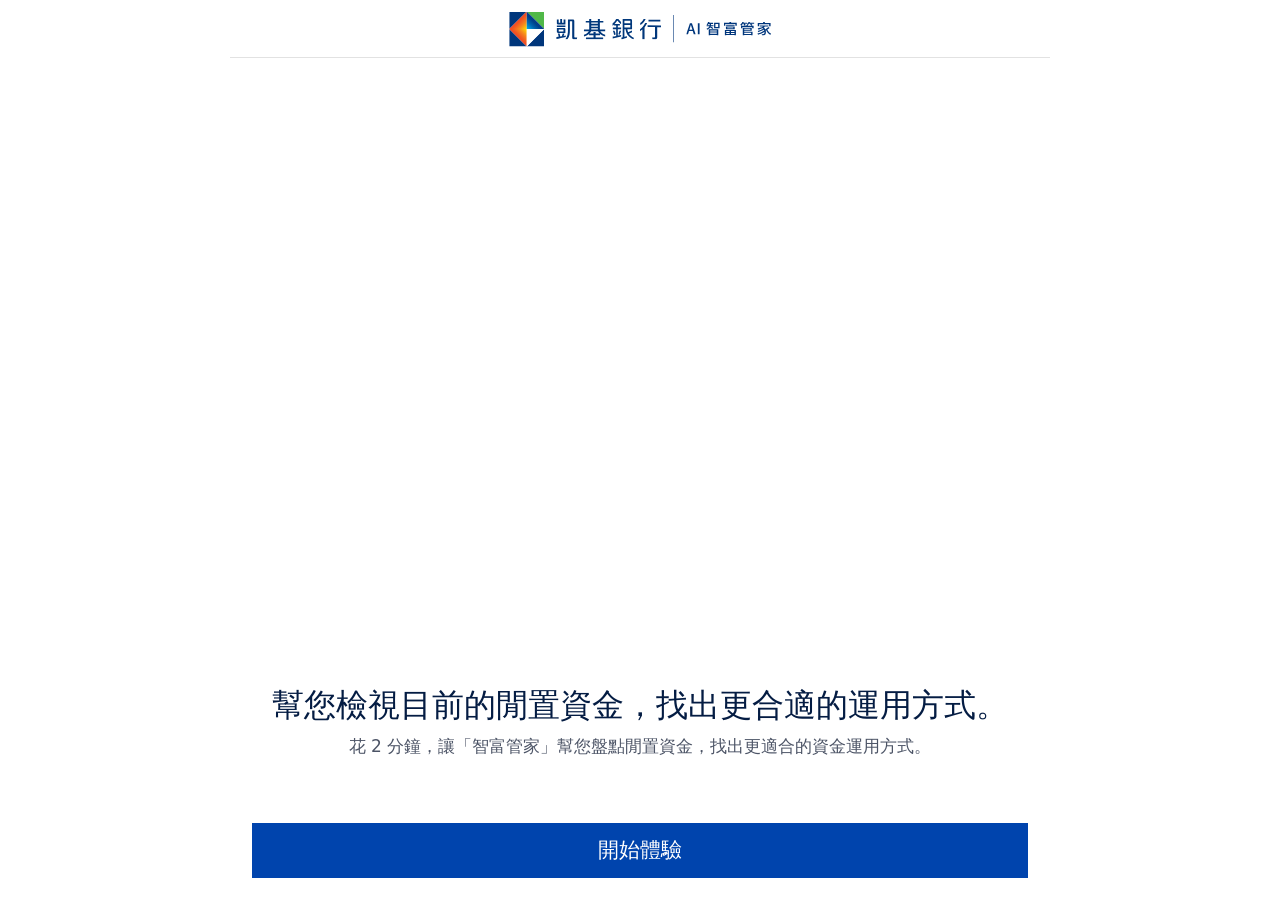
==== index.html @ b3908821 "資產揭露第一題與第二題項目優化" ====
<!DOCTYPE html>
<html lang="zh-Hant">
<head>
<meta charset="UTF-8">
<meta name="viewport" content="width=device-width, initial-scale=1.0">
<title>凱基智富管家 — 對話流程原型</title>
<!-- One KGI Design Guideline tokens（原始檔案見 /One KGI Design Guideline，此處為專案內可直接引用的副本） -->
<link rel="stylesheet" href="css/tokens/colors.css">
<link rel="stylesheet" href="css/tokens/radius-tokens.css">
<link rel="stylesheet" href="css/tokens/shadow.css">
<link rel="stylesheet" href="css/tokens/spacing.css">
<link rel="stylesheet" href="css/tokens/kgi-typography-tokens.css">
<link rel="stylesheet" href="css/style.css">
<link rel="stylesheet" href="css/component-library.css">
</head>
<body>
<div class="app">
  <header class="app-header">
    <div class="app-header-brand" role="img" aria-label="凱基銀行 AI 智富管家">
      <img class="app-header-logo-icon" src="assets/logo-icon.svg" alt="">
      <img class="app-header-logo-kgib" src="assets/logo-kgib-text.svg" alt="">
      <img class="app-header-logo-divider" src="assets/logo-divider.svg" alt="">
      <img class="app-header-logo-ai" src="assets/logo-ai-text.svg" alt="">
    </div>
    <button class="reset" onclick="resetAll()">↺ <span class="reset-label">重新開始</span></button>
  </header>
  <div class="screen" id="screen"></div>
  <div class="controls" id="controls"></div>
  <div id="inputbar" style="display:none"></div>
</div>
<!-- 共用層：積木、狀態、連接流程、商品資料（三人共用，PR 需 review） -->
<script src="js/shaping-orb.js"></script>
<script src="js/engine.js"></script>
<script src="js/component-library.js"></script>
<script src="js/catalog.js"></script>
<script src="js/flow.js"></script>
<!-- 內容層：各自負責一種使用者屬性的推薦內容，可獨立編輯、獨立提 PR -->
<script src="js/content-attr-a.js"></script> <!-- 負責人 A：屬性 A 成長潛力型（基金） -->
<script src="js/content-attr-b.js"></script> <!-- 負責人 B：屬性 B 穩健收息型（債券） -->
<script src="js/content-attr-c.js"></script> <!-- 負責人 C：屬性 C 保本安穩型（定存） -->
<!-- App 啟動（最後載入） -->
<script src="js/bootstrap.js"></script>
</body>
</html>
---- css/tokens/colors.css ----
/**
 * MDS_Foundation — Color Design Tokens
 * 更新時間：2026-07-27
 * 來源：Figma Variables 匯出（Light Mode.tokens.json / Dark Mode.tokens.json）
 * 命名規則：沿用 Figma Variable 命名，slug 化為 kebab-case
 * 架構：Base Palette（原始色票）→ Semantic Tokens（Surface / Content / Container / Chart，逐層引用 Base）
 * 切換模式：預設 Light Mode 寫在 :root；Dark Mode 對應值完整列在 [data-theme="dark"]（與 Light 相同者會加註記）
 *
 * 狀態色規則：
 *   - Hover：不建立獨立色票，由容器/文字色的原始色值以 HSB Brightness 運算得出。
 *     運算邏輯為 JS/TS 函式（getHoverColor），獨立放在同目錄的 color-state-utils.ts，
 *     與本檔一起視為「Color 規範」的一組配套檔案。
 *   - Disabled：容器色與文字色統一使用 Content/General/Disabled 與 Container/General/Disabled。
 *
 * Chart 色規則：
 *   - 使用範圍：各式圖表佔比色（圓餅圖、長條圖等）。
 *   - 色票依照顯示排序，成組使用配對顏色（1st → 6th 依序疊加使用）。
 *   - Overview（總覽）用色：使用 color-chart-overview 1st~8th。
 */

/* ======================================================================
   PART 1 · BASE PALETTE 原始色票（Light / Dark 兩檔數值完全一致，共用）
   ====================================================================== */
:root {

  /* ---- Navy ---- */
  --color-navy-0: #E5E8ED;
  --color-navy-100: #D0D6DE;
  --color-navy-100d: #BEC6D3;
  --color-navy-200: #8994A5;
  --color-navy-300: #5F6980;
  --color-navy-200d: #98A4B7;
  --color-navy-400: #4C5466;
  --color-navy-400d: #272D3D;
  --color-navy-500: #041C43;
  --color-navy-500d: #15202B;
  --color-navy-600d: #030616;
  --color-navy-600d-75: #030616;

  /* ---- Grey ---- */
  --color-grey-0: #FFFFFF;
  --color-grey-0-80: #FFFFFF;
  --color-grey-0-30: #FFFFFF;
  --color-grey-100: #F6F6F6;
  --color-grey-200: #E2E2E2;
  --color-grey-400: #A6A6A6;
  --color-grey-500: #808080;
  --color-grey-600: #626364;
  --color-grey-600d: #313845;
  --color-grey-700: #434343;
  --color-grey-700d: #393B3C;

  /* ---- Sky Blue ---- */
  --color-sky-blue-0: #F2F6FF;
  --color-sky-blue-0-75: #F2F6FF;
  --color-sky-blue-100: #E5F1FC;
  --color-sky-blue-200: #CAE4FD;
  --color-sky-blue-300: #96C8FA;
  --color-sky-blue-400: #4E97FF;
  --color-sky-blue-500: #3773DC;
  --color-sky-blue-600: #0044AD;

  /* ---- Blue ---- */
  --color-blue-0: #DCEAFF;
  --color-blue-100: #B8CCE4;
  --color-blue-200d: #729FEF;
  --color-blue-300d: #1877FF;
  --color-blue-500: #04327A;
  --color-blue-600: #1F304D;
  --color-blue-600-80: #1F304D;

  /* ---- Orange ---- */
  --color-orange-0: #FEF8F1;
  --color-orange-100: #FFDEAE;
  --color-orange-300: #FFBB8B;
  --color-orange-400: #FF833E;
  --color-orange-500: #FF4400;
  --color-orange-600: #E74622;
  --color-orange-700: #B55221;

  /* ---- Indigo ---- */
  --color-indigo-0: #E5E9F6;
  --color-indigo-100: #CCD9EF;
  --color-indigo-200: #8CA2DB;
  --color-indigo-300: #5C7BCA;
  --color-indigo-400: #3555C8;
  --color-indigo-400d: #688FF3;
  --color-indigo-500: #2130B1;
  --color-indigo-600: #020069;
  --color-indigo-700d: #4F6294;
  --color-indigo-700d-50: #4F6294;

  /* ---- Red ---- */
  --color-red-0: #FBEDE7;
  --color-red-100: #F6D4C5;
  --color-red-200: #FAAE97;
  --color-red-300: #E57C5C;
  --color-red-400: #DD4F2C;
  --color-red-300d: #FF7461;
  --color-red-500: #D42300;
  --color-red-500d: #EE2626;
  --color-red-600: #B01700;
  --color-red-600d: #BD0000;
  --color-red-700: #8D0E00;

  /* ---- Green ---- */
  --color-green-0: #EDF9EC;
  --color-green-100: #D0F0D3;
  --color-green-200: #A4E1AC;
  --color-green-300: #7DD189;
  --color-green-400: #5AC26B;
  --color-green-500: #29A840;
  --color-green-500d: #2EC44B;
  --color-green-600: #309543;
  --color-green-700: #09751C;

  /* ---- Teal ---- */
  --color-teal-0: #F3FAF6;
  --color-teal-100: #DDF4E8;
  --color-teal-200: #BCE9D3;
  --color-teal-300: #9EDEC0;
  --color-teal-400d: #6AE6AC;
  --color-teal-500: #68C89E;
  --color-teal-600: #55A784;
  --color-teal-700: #378566;
  --color-teal-800: #316450;
  --color-teal-900: #204336;

  /* ---- Yellow ---- */
  --color-yellow-0: #FFF7E1;
  --color-yellow-100: #FFFACD;
  --color-yellow-200: #FFF29B;
  --color-yellow-300: #FFE669;
  --color-yellow-400: #FFD737;
  --color-yellow-500: #FFC505;
  --color-yellow-600: #D59902;
  --color-yellow-700: #AA7200;
}

/* ======================================================================
   PART 2 · SEMANTIC TOKENS — Light Mode（預設值，寫在 :root）
   ====================================================================== */
:root {

  /* ============ Surface 背景色 ============ */

  /* -- Surface / Surface -- */
  /* 主要背景 */
  --color-surface-white: var(--color-grey-0);
  /* 次要背景、網頁 Footer */
  --color-surface-grey: var(--color-grey-100);
  /* 次要背景 */
  --color-surface-yellow: var(--color-orange-0);
  /* 主要背景 */
  --color-surface-blue: var(--color-sky-blue-0);
  /* 遮罩背景(透明度 50%) */
  --color-surface-blue-75: var(--color-sky-blue-0-75);

  /* ============ Content 文字/圖示色 ============ */

  /* -- Content / General -- */
  /* 主標、主要文字 */
  --color-content-general-primary: var(--color-navy-500);
  /* 副標、次要文字 */
  --color-content-general-secondary: var(--color-navy-400);
  /* Placeholder */
  --color-content-general-tertiary: var(--color-navy-200);
  /* Text Button、文字型 Tab */
  --color-content-general-active: var(--color-sky-blue-600);
  /* 膠囊型按鈕內文字、膠囊型 Tab 被選中文字 */
  --color-content-general-active-button-capsule: var(--color-sky-blue-600);
  /* 複合型篩選被選中文字 */
  --color-content-general-active-multi-filter: var(--color-sky-blue-600);
  /* 條件展開篩選器被選中文字（僅限於單一篩選條件時使用） */
  --color-content-general-active-single-filter: var(--color-sky-blue-600);
  /* 深色容器內文字 */
  --color-content-general-light-active: var(--color-grey-0);
  /* 一般使用 */
  --color-content-general-disabled: var(--color-grey-400);

  /* -- Content / Semantic -- */
  /* 成功狀態文字 */
  --color-content-semantic-positive: var(--color-green-500);
  /* 警告狀態文字 */
  --color-content-semantic-warning: var(--color-orange-500);
  /* 錯誤狀態文字 */
  --color-content-semantic-negative: var(--color-red-500);
  /* 跌幅狀態文字 */
  --color-content-semantic-descend: var(--color-green-600);
  /* 漲幅狀態文字 */
  --color-content-semantic-ascend: var(--color-red-400);
  /* 持平狀態文字 */
  --color-content-semantic-default: var(--color-navy-400);

  /* -- Content / Tag -- */
  /* 特別強調 */
  --color-content-tag-highlight: var(--color-sky-blue-500);
  /* 一般狀態一般狀態 */
  --color-content-tag-default: var(--color-navy-400);
  /* 警告狀態 */
  --color-content-tag-warning: var(--color-orange-500);
  /* 錯誤警示 */
  --color-content-tag-error: var(--color-red-500);
  /* 成功狀態 */
  --color-content-tag-success: var(--color-green-500);

  /* ============ Container 容器色 ============ */

  /* -- Container / General -- */
  /* 主要按鈕 */
  --color-container-general-active-primary: var(--color-sky-blue-600);
  /* 膠囊型按鈕、次級資訊元件 */
  --color-container-general-active-secondary: var(--color-blue-0);
  /* 官網主要按鈕用色 */
  --color-container-general-active-corporate: var(--color-blue-500);
  /* 分隔內容線段、輸入型欄位底線 */
  --color-container-general-divider: var(--color-grey-200);
  /* 複合型篩選器、膠囊型 Tab（用於「未選擇」的項目） */
  --color-container-general-filter-active-blue: var(--color-blue-0);
  /* 禁用狀態（用於按鈕、輸入型欄位底線） */
  --color-container-general-disabled: var(--color-grey-200);
  /* 膠囊型 Tab（用於「已選擇」的項目） */
  --color-container-general-light-active: var(--color-grey-0);
  /* 條件展開篩選器「未選擇」之背景（僅限於單一篩選條件時使用） */
  --color-container-general-filter-inactive-white: var(--color-grey-0);
  /* 進階篩選條件（用於「未選擇」之選項，僅限用於白背景上） */
  --color-container-general-filter-inactive-grey: var(--color-grey-100);
  /* 深色底卡片用選擇器 (例如：Account Picker) */
  --color-container-general-picker-bg-30: var(--color-grey-0-30);
  /* 深色底卡片用選擇器 (例如：Account Picker) */
  --color-container-general-btn-bg-80: var(--color-grey-0-80);
  /* 第三層使用元件（例如：卡片展開按鈕）、進階篩選條件 & 條件展開篩選器「已選擇」之背景（僅限於單一篩選條件時使用） */
  --color-container-general-light-active-blue: var(--color-blue-0);
  /* 選項被選擇的背景底掃色（例如：Action Sheet 複選選項） */
  --color-container-general-default-tab-blue: var(--color-sky-blue-0);
  /* 用於特別標註錯誤、警示相關訊息的區塊底部顏色（例如：維持率不足） */
  --color-container-general-light-active-red: var(--color-red-0);

  /* -- Container / Semantic -- */
  /* 成功狀態元件、類別標籤 */
  --color-container-semantic-positive: var(--color-green-500);
  /* 警告/特殊提示用元件、類別標籤 */
  --color-container-semantic-warning: var(--color-orange-500);
  /* 失敗用元件、類別標籤 */
  --color-container-semantic-negative: var(--color-red-500);
  /* 漲幅用元件、類別標籤 */
  --color-container-semantic-ascend: var(--color-red-400);
  /* 一般說明用元件、類別標籤 */
  --color-container-semantic-default: var(--color-navy-400);
  /* 跌幅用元件、類別標籤 */
  --color-container-semantic-descend: var(--color-green-600);

  /* -- Container / Card -- */
  /* 一般卡片的背景用色 */
  --color-container-card-white: var(--color-grey-0);
  /* 一般卡片的背景用色 */
  --color-container-card-blue: var(--color-sky-blue-0);
  /* 一般卡片的背景用色 */
  --color-container-card-yellow: var(--color-orange-0);
  /* 一般卡片的背景用色 */
  --color-container-card-grey: var(--color-grey-100);
}

/* ======================================================================
   PART 3 · CHART TOKENS 圖表色 — Light Mode（預設值，寫在 :root）
   每組 1st~6th 依顯示排序成對使用；Overview 為總覽主色（見檔頭規則說明）
   ====================================================================== */
:root {

  /* -- Chart / Blue -- */
  --color-chart-blue-1st: var(--color-sky-blue-600);
  --color-chart-blue-2nd: var(--color-sky-blue-500);
  --color-chart-blue-3rd: var(--color-sky-blue-400);
  --color-chart-blue-4th: var(--color-sky-blue-300);
  --color-chart-blue-5th: var(--color-sky-blue-200);
  --color-chart-blue-6th: var(--color-navy-500);

  /* -- Chart / Teal -- */
  --color-chart-teal-1st: var(--color-teal-700);
  --color-chart-teal-2nd: var(--color-teal-600);
  --color-chart-teal-3rd: var(--color-teal-500);
  --color-chart-teal-4th: var(--color-teal-300);
  --color-chart-teal-5th: var(--color-teal-200);
  --color-chart-teal-6th: var(--color-teal-900);

  /* -- Chart / Oragne -- */
  --color-chart-orange-1st: var(--color-orange-600);
  --color-chart-orange-2nd: var(--color-orange-500);
  --color-chart-orange-3rd: var(--color-orange-400);
  --color-chart-orange-4th: var(--color-orange-300);
  --color-chart-orange-5th: var(--color-orange-100);
  --color-chart-orange-6th: var(--color-orange-700);

  /* -- Chart / Yellow -- */
  --color-chart-yellow-1st: var(--color-yellow-600);
  --color-chart-yellow-2nd: var(--color-yellow-500);
  --color-chart-yellow-3rd: var(--color-yellow-400);
  --color-chart-yellow-4th: var(--color-yellow-300);
  --color-chart-yellow-5th: var(--color-yellow-200);
  --color-chart-yellow-6th: var(--color-yellow-700);

  /* -- Chart / Green -- */
  --color-chart-green-1st: var(--color-green-600);
  --color-chart-green-2nd: var(--color-green-500);
  --color-chart-green-3rd: var(--color-green-400);
  --color-chart-green-4th: var(--color-green-300);
  --color-chart-green-5th: var(--color-green-200);
  --color-chart-green-6th: var(--color-green-700);

  /* -- Chart / Red -- */
  --color-chart-red-1st: var(--color-red-600);
  --color-chart-red-2nd: var(--color-red-500);
  --color-chart-red-3rd: var(--color-red-400);
  --color-chart-red-4th: var(--color-red-300);
  --color-chart-red-5th: var(--color-red-200);
  --color-chart-red-6th: var(--color-red-700);

  /* -- Chart / Navy -- */
  --color-chart-navy-1st: var(--color-navy-400);
  --color-chart-navy-2nd: var(--color-navy-300);
  --color-chart-navy-3rd: var(--color-navy-200);
  --color-chart-navy-4th: var(--color-navy-100d);
  --color-chart-navy-5th: var(--color-navy-100);
  --color-chart-navy-6th: var(--color-navy-500);

  /* -- Chart / Indigo -- */
  --color-chart-indigo-1st: var(--color-indigo-500);
  --color-chart-indigo-2nd: var(--color-indigo-400);
  --color-chart-indigo-3rd: var(--color-indigo-300);
  --color-chart-indigo-4th: var(--color-indigo-200);
  --color-chart-indigo-5th: var(--color-indigo-100);
  --color-chart-indigo-6th: var(--color-indigo-600);

  /* -- Chart / Overview -- */
  --color-chart-overview-1st: var(--color-sky-blue-400);
  --color-chart-overview-2nd: var(--color-orange-400);
  --color-chart-overview-3rd: var(--color-teal-500);
  --color-chart-overview-4th: var(--color-yellow-400);
  --color-chart-overview-5th: var(--color-green-300);
  --color-chart-overview-6th: var(--color-red-400);
  --color-chart-overview-7th: var(--color-navy-200);
  --color-chart-overview-8th: var(--color-indigo-300);
}

/* ======================================================================
   PART 4 · SEMANTIC + CHART TOKENS — Dark Mode 對應值
   用法：在根節點加 [data-theme="dark"]（例如 <html data-theme="dark">）
   完整列出所有 token 對應的 Dark Mode 色票；標註「與 Light Mode 相同」者代表兩模式共用同一色票
   ====================================================================== */
[data-theme="dark"] {

  /* ============ Surface 背景色 ============ */
  --color-surface-white: var(--color-navy-600d);
  --color-surface-grey: var(--color-blue-600);
  --color-surface-yellow: var(--color-blue-600);
  --color-surface-blue: var(--color-navy-600d);
  --color-surface-blue-75: var(--color-navy-600d-75);

  /* ============ Content 文字/圖示色 ============ */
  --color-content-general-primary: var(--color-grey-0);
  --color-content-general-secondary: var(--color-navy-100);
  --color-content-general-tertiary: var(--color-navy-200d);
  --color-content-general-active: var(--color-sky-blue-400);
  --color-content-general-active-button-capsule: var(--color-grey-0);
  --color-content-general-active-multi-filter: var(--color-sky-blue-400);
  --color-content-general-active-single-filter: var(--color-grey-0);
  --color-content-general-light-active: var(--color-grey-0);  /* 與 Light Mode 相同 */
  --color-content-general-disabled: var(--color-navy-300);
  --color-content-semantic-positive: var(--color-green-500d);
  --color-content-semantic-warning: var(--color-orange-500);  /* 與 Light Mode 相同 */
  --color-content-semantic-negative: var(--color-red-500d);
  --color-content-semantic-descend: var(--color-green-500d);
  --color-content-semantic-ascend: var(--color-red-500d);
  --color-content-semantic-default: var(--color-navy-100);
  --color-content-tag-highlight: var(--color-sky-blue-400);
  --color-content-tag-default: var(--color-navy-100);
  --color-content-tag-warning: var(--color-orange-500);  /* 與 Light Mode 相同 */
  --color-content-tag-error: var(--color-red-500d);
  --color-content-tag-success: var(--color-green-500d);

  /* ============ Container 容器色 ============ */
  --color-container-general-active-primary: var(--color-blue-300d);
  --color-container-general-active-secondary: var(--color-blue-300d);
  --color-container-general-active-corporate: var(--color-sky-blue-500);
  --color-container-general-divider: var(--color-indigo-700d);
  --color-container-general-filter-active-blue: var(--color-blue-600);
  --color-container-general-disabled: var(--color-grey-600d);
  --color-container-general-light-active: var(--color-indigo-700d);
  --color-container-general-filter-inactive-white: var(--color-blue-600);
  --color-container-general-filter-inactive-grey: var(--color-indigo-700d-50);
  --color-container-general-picker-bg-30: var(--color-grey-0-30);  /* 與 Light Mode 相同 */
  --color-container-general-btn-bg-80: var(--color-blue-600-80);
  --color-container-general-light-active-blue: var(--color-indigo-700d);
  --color-container-general-default-tab-blue: var(--color-indigo-700d-50);
  --color-container-general-light-active-red: var(--color-red-0);  /* 與 Light Mode 相同 */
  --color-container-semantic-positive: var(--color-green-500);  /* 與 Light Mode 相同 */
  --color-container-semantic-warning: var(--color-orange-500);  /* 與 Light Mode 相同 */
  --color-container-semantic-negative: var(--color-red-500);  /* 與 Light Mode 相同 */
  --color-container-semantic-ascend: var(--color-red-500);
  --color-container-semantic-default: var(--color-navy-100d);
  --color-container-semantic-descend: var(--color-green-500);
  --color-container-card-white: var(--color-blue-600);
  --color-container-card-blue: var(--color-blue-600);
  --color-container-card-yellow: var(--color-blue-600);
  --color-container-card-grey: var(--color-blue-600);

  /* ============ Chart 圖表色 ============ */
  --color-chart-blue-1st: var(--color-blue-300d);
  --color-chart-blue-2nd: var(--color-sky-blue-500);  /* 與 Light Mode 相同 */
  --color-chart-blue-3rd: var(--color-sky-blue-400);  /* 與 Light Mode 相同 */
  --color-chart-blue-4th: var(--color-sky-blue-300);  /* 與 Light Mode 相同 */
  --color-chart-blue-5th: var(--color-sky-blue-200);  /* 與 Light Mode 相同 */
  --color-chart-blue-6th: var(--color-sky-blue-100);
  --color-chart-teal-1st: var(--color-teal-700);  /* 與 Light Mode 相同 */
  --color-chart-teal-2nd: var(--color-teal-600);  /* 與 Light Mode 相同 */
  --color-chart-teal-3rd: var(--color-teal-500);  /* 與 Light Mode 相同 */
  --color-chart-teal-4th: var(--color-teal-300);  /* 與 Light Mode 相同 */
  --color-chart-teal-5th: var(--color-teal-200);  /* 與 Light Mode 相同 */
  --color-chart-teal-6th: var(--color-teal-100);
  --color-chart-orange-1st: var(--color-red-500d);
  --color-chart-orange-2nd: var(--color-orange-500);  /* 與 Light Mode 相同 */
  --color-chart-orange-3rd: var(--color-orange-400);  /* 與 Light Mode 相同 */
  --color-chart-orange-4th: var(--color-orange-300);  /* 與 Light Mode 相同 */
  --color-chart-orange-5th: var(--color-orange-100);  /* 與 Light Mode 相同 */
  --color-chart-orange-6th: var(--color-orange-0);
  --color-chart-yellow-1st: var(--color-yellow-600);  /* 與 Light Mode 相同 */
  --color-chart-yellow-2nd: var(--color-yellow-500);  /* 與 Light Mode 相同 */
  --color-chart-yellow-3rd: var(--color-yellow-400);  /* 與 Light Mode 相同 */
  --color-chart-yellow-4th: var(--color-yellow-300);  /* 與 Light Mode 相同 */
  --color-chart-yellow-5th: var(--color-yellow-200);  /* 與 Light Mode 相同 */
  --color-chart-yellow-6th: var(--color-yellow-100);
  --color-chart-green-1st: var(--color-green-600);  /* 與 Light Mode 相同 */
  --color-chart-green-2nd: var(--color-green-500);  /* 與 Light Mode 相同 */
  --color-chart-green-3rd: var(--color-green-400);  /* 與 Light Mode 相同 */
  --color-chart-green-4th: var(--color-green-300);  /* 與 Light Mode 相同 */
  --color-chart-green-5th: var(--color-green-200);  /* 與 Light Mode 相同 */
  --color-chart-green-6th: var(--color-green-100);
  --color-chart-red-1st: var(--color-red-600);  /* 與 Light Mode 相同 */
  --color-chart-red-2nd: var(--color-red-500);  /* 與 Light Mode 相同 */
  --color-chart-red-3rd: var(--color-red-400);  /* 與 Light Mode 相同 */
  --color-chart-red-4th: var(--color-red-300);  /* 與 Light Mode 相同 */
  --color-chart-red-5th: var(--color-red-200);  /* 與 Light Mode 相同 */
  --color-chart-red-6th: var(--color-red-100);
  --color-chart-navy-1st: var(--color-navy-300);
  --color-chart-navy-2nd: var(--color-navy-200);
  --color-chart-navy-3rd: var(--color-navy-100d);
  --color-chart-navy-4th: var(--color-navy-100);
  --color-chart-navy-5th: var(--color-navy-0);
  --color-chart-navy-6th: var(--color-grey-0);
  --color-chart-indigo-1st: var(--color-indigo-400d);
  --color-chart-indigo-2nd: var(--color-sky-blue-400);
  --color-chart-indigo-3rd: var(--color-indigo-300);  /* 與 Light Mode 相同 */
  --color-chart-indigo-4th: var(--color-indigo-200);  /* 與 Light Mode 相同 */
  --color-chart-indigo-5th: var(--color-indigo-100);  /* 與 Light Mode 相同 */
  --color-chart-indigo-6th: var(--color-indigo-0);
  --color-chart-overview-1st: var(--color-sky-blue-400);  /* 與 Light Mode 相同 */
  --color-chart-overview-2nd: var(--color-orange-400);  /* 與 Light Mode 相同 */
  --color-chart-overview-3rd: var(--color-teal-500);  /* 與 Light Mode 相同 */
  --color-chart-overview-4th: var(--color-yellow-300);
  --color-chart-overview-5th: var(--color-green-300);  /* 與 Light Mode 相同 */
  --color-chart-overview-6th: var(--color-red-400);  /* 與 Light Mode 相同 */
  --color-chart-overview-7th: var(--color-navy-100d);
  --color-chart-overview-8th: var(--color-indigo-300);  /* 與 Light Mode 相同 */
}
---- css/tokens/radius-tokens.css ----
/**
 * KGI Design System — Radius Tokens
 * 來源: Figma 變數集合「Default」(取自 Default.tokens.json)
 * 最後同步: 2026-07-27
 */

:root {
  /* 0px — 直角，無圓角 */
  --radius-none: 0px; /* Figma: "0", VariableID:15698:2845 */

  /* 1px — 用於小版 Tag */
  --radius-xs: 1px; /* Figma: "1", VariableID:15698:2846 */

  /* 3px — 用於 Selection Chip */
  --radius-small: 3px; /* Figma: "3", VariableID:15698:2847 */

  /* 6px — 用於卡片 */
  --radius-medium: 6px; /* Figma: "6", VariableID:15698:2848 */

  /* 100px — 用於囊型狀的按鈕/選擇器/Tag、Search Bar（膠囊/pill shape） */
  --radius-full: 100px; /* Figma: "100", VariableID:15698:2849 */
}
---- css/tokens/shadow.css ----
/**
 * Shadow / Elevation Design Tokens
 * 來源：Figma Shadow effect styles（light / basic / popover）
 * 對應文件：Shadow_陰影規範.md
 *
 * 核心原則：陰影大小反映高度（Elevation）。
 * 表面越高，blur radius / offset-y / 不透明度越大；表面越低，數值越小。
 * light → basic → popover 為由低至高的三個層級，數值同步遞增。
 *
 * 草擬版，尚未經設計負責人審核，正式採用前請與 Figma 元件庫最新版本核對。
 */

:root {
  /* Light — 最低層級。用於未選取 / 停用狀態等極輕微的區隔，不作為互動強調。 */
  --shadow-light: 0px 1px 8px 0px #0044ad05;

  /* Basic — 基礎層級。用於 Card、List、Sheet、Banner 等內容容器，最常用的層級。 */
  --shadow-basic: 0px 2px 12px 0px #0044ad0a;

  /* PopOver — 最高層級。用於 Dialog、Dropdown、Floating Button 等需聚焦的浮動元件。 */
  --shadow-popover: 0px 4px 16px 0px #0044ad14;
}

/* 使用範例
.card            { box-shadow: var(--shadow-basic); }
.dialog          { box-shadow: var(--shadow-popover); }
.currency-select--unselected { box-shadow: var(--shadow-light); }
*/
---- css/tokens/spacing.css ----
/**
 * Spacing tokens
 * Source: Default.tokens.json (Figma variable collection "Default")
 */
:root {
  --spacing-0: 0px;
  --spacing-2: 2px;
  --spacing-4: 4px;
  --spacing-8: 8px;
  --spacing-12: 12px;
  --spacing-16: 16px;
  --spacing-20: 20px;
  --spacing-24: 24px;
  --spacing-28: 28px;
  --spacing-32: 32px;
  --spacing-40: 40px;
  --spacing-48: 48px;
  --spacing-60: 60px;
  --spacing-80: 80px;
}
---- css/tokens/kgi-typography-tokens.css ----
/**
 * KGI MDS Foundation — Typography Design Tokens
 * Source: Figma MDS_Foundation
 *   標準字級 (standard):  node-id=15905-16334
 *   標準/加大字級設定 (standard vs enlarged): node-id=16607-19617
 *   已對照使用者提供的 Figma Tokens Plugin 匯出檔 (design-tokens.tokens.json) 校正
 *   規範說明文件另見 kgi-typography-guideline.md
 * Updated: 2026-07-27
 *
 * 結構 Structure: 依「字級角色」分組 (Display L/M/S、Headline、Title、
 * Subtitle Bold/Regular、Body Bold/Regular、Caption),同一角色下依序列出
 * Web / mWeb / iOS,並各自附上 TC / EN,方便跨平台比對同一角色的字級差異。
 *
 * 命名規則 Naming convention(完整規則與理由說明見 kgi-typography-guideline.md):
 *   --kgi-font-{platform}-{level}-{lang}-{property}
 *   platform: web | mweb | ios | auto
 *   lang:     tc | en
 *   property: family | size | size-rem | weight | line-height | letter-spacing
 *
 * 使用方式 Usage:
 *   標準字級為預設值,寫在 :root。
 *   加大字級 (KGI-大字級) 透過在 <html> 或最外層容器加上
 *   data-kgi-text-scale="large" 屬性來覆寫對應的 CSS 變數,
 *   不需要改動元件本身的 class 命名。
 *
 *   .headline-tc {
 *     font-family: var(--kgi-font-auto-headline-tc-family);
 *     font-size: var(--kgi-font-auto-headline-tc-size-rem);
 *     font-weight: var(--kgi-font-auto-headline-tc-weight);
 *     line-height: var(--kgi-font-auto-headline-tc-line-height);
 *     letter-spacing: var(--kgi-font-auto-headline-tc-letter-spacing);
 *   }
 *   (Web/mWeb 用 --kgi-font-auto-*;若要強制指定單一平台,改用
 *   --kgi-font-web-* 或 --kgi-font-mweb-*;iOS 原生開發不透過 CSS,
 *   直接讀取本檔案數值對應到原生程式碼即可。)
 */

:root {
  /* ---- Display - L ---- */
  --kgi-font-web-display-l-tc-family: "Noto Sans TC";  /* Web · TC */
  --kgi-font-web-display-l-tc-size: 72px;
  --kgi-font-web-display-l-tc-size-rem: 4.5rem;  /* 1rem = 16px */
  --kgi-font-web-display-l-tc-weight: 300;
  --kgi-font-web-display-l-tc-line-height: 1.400;
  --kgi-font-web-display-l-tc-letter-spacing: 0px;
  --kgi-font-web-display-l-en-family: "Montserrat";  /* Web · EN */
  --kgi-font-web-display-l-en-size: 72px;
  --kgi-font-web-display-l-en-size-rem: 4.5rem;  /* 1rem = 16px */
  --kgi-font-web-display-l-en-weight: 300;
  --kgi-font-web-display-l-en-line-height: 1.200;
  --kgi-font-web-display-l-en-letter-spacing: 0px;
  --kgi-font-mweb-display-l-tc-family: "Noto Sans TC";  /* mWeb · TC */
  --kgi-font-mweb-display-l-tc-size: 64px;
  --kgi-font-mweb-display-l-tc-size-rem: 4rem;  /* 1rem = 16px */
  --kgi-font-mweb-display-l-tc-weight: 300;
  --kgi-font-mweb-display-l-tc-line-height: 1.400;
  --kgi-font-mweb-display-l-tc-letter-spacing: 0px;
  --kgi-font-mweb-display-l-en-family: "Montserrat";  /* mWeb · EN */
  --kgi-font-mweb-display-l-en-size: 64px;
  --kgi-font-mweb-display-l-en-size-rem: 4rem;  /* 1rem = 16px */
  --kgi-font-mweb-display-l-en-weight: 300;
  --kgi-font-mweb-display-l-en-line-height: 1.200;
  --kgi-font-mweb-display-l-en-letter-spacing: 0px;
  --kgi-font-ios-display-l-tc-family: "PingFang TC";  /* iOS · TC */
  --kgi-font-ios-display-l-tc-size: 64px;
  --kgi-font-ios-display-l-tc-weight: 300;
  --kgi-font-ios-display-l-tc-line-height: 1.400;
  --kgi-font-ios-display-l-tc-letter-spacing: 0px;
  --kgi-font-ios-display-l-en-family: "SF Pro";  /* iOS · EN */
  --kgi-font-ios-display-l-en-size: 65px;
  --kgi-font-ios-display-l-en-weight: 274;
  --kgi-font-ios-display-l-en-line-height: 1.200;
  --kgi-font-ios-display-l-en-letter-spacing: 0px;

  /* ---- Display - M ---- */
  --kgi-font-web-display-m-tc-family: "Noto Sans TC";  /* Web · TC */
  --kgi-font-web-display-m-tc-size: 60px;
  --kgi-font-web-display-m-tc-size-rem: 3.75rem;  /* 1rem = 16px */
  --kgi-font-web-display-m-tc-weight: 300;
  --kgi-font-web-display-m-tc-line-height: 1.400;
  --kgi-font-web-display-m-tc-letter-spacing: 0px;
  --kgi-font-web-display-m-en-family: "Montserrat";  /* Web · EN */
  --kgi-font-web-display-m-en-size: 60px;
  --kgi-font-web-display-m-en-size-rem: 3.75rem;  /* 1rem = 16px */
  --kgi-font-web-display-m-en-weight: 300;
  --kgi-font-web-display-m-en-line-height: 1.200;
  --kgi-font-web-display-m-en-letter-spacing: 0px;
  --kgi-font-mweb-display-m-tc-family: "Noto Sans TC";  /* mWeb · TC */
  --kgi-font-mweb-display-m-tc-size: 48px;
  --kgi-font-mweb-display-m-tc-size-rem: 3rem;  /* 1rem = 16px */
  --kgi-font-mweb-display-m-tc-weight: 300;
  --kgi-font-mweb-display-m-tc-line-height: 1.400;
  --kgi-font-mweb-display-m-tc-letter-spacing: 0px;
  --kgi-font-mweb-display-m-en-family: "Montserrat";  /* mWeb · EN */
  --kgi-font-mweb-display-m-en-size: 48px;
  --kgi-font-mweb-display-m-en-size-rem: 3rem;  /* 1rem = 16px */
  --kgi-font-mweb-display-m-en-weight: 300;
  --kgi-font-mweb-display-m-en-line-height: 1.300;
  --kgi-font-mweb-display-m-en-letter-spacing: 0px;
  --kgi-font-ios-display-m-tc-family: "PingFang TC";  /* iOS · TC */
  --kgi-font-ios-display-m-tc-size: 48px;
  --kgi-font-ios-display-m-tc-weight: 300;
  --kgi-font-ios-display-m-tc-line-height: 1.400;
  --kgi-font-ios-display-m-tc-letter-spacing: 0px;
  --kgi-font-ios-display-m-en-family: "SF Pro";  /* iOS · EN */
  --kgi-font-ios-display-m-en-size: 49px;
  --kgi-font-ios-display-m-en-weight: 274;
  --kgi-font-ios-display-m-en-line-height: 1.300;
  --kgi-font-ios-display-m-en-letter-spacing: 0px;

  /* ---- Display - S ---- */
  --kgi-font-web-display-s-tc-family: "Noto Sans TC";  /* Web · TC */
  --kgi-font-web-display-s-tc-size: 48px;
  --kgi-font-web-display-s-tc-size-rem: 3rem;  /* 1rem = 16px */
  --kgi-font-web-display-s-tc-weight: 300;
  --kgi-font-web-display-s-tc-line-height: 1.400;
  --kgi-font-web-display-s-tc-letter-spacing: 0px;
  --kgi-font-web-display-s-en-family: "Montserrat";  /* Web · EN */
  --kgi-font-web-display-s-en-size: 48px;
  --kgi-font-web-display-s-en-size-rem: 3rem;  /* 1rem = 16px */
  --kgi-font-web-display-s-en-weight: 300;
  --kgi-font-web-display-s-en-line-height: 1.200;
  --kgi-font-web-display-s-en-letter-spacing: 0px;
  --kgi-font-mweb-display-s-tc-family: "Noto Sans TC";  /* mWeb · TC */
  --kgi-font-mweb-display-s-tc-size: 40px;
  --kgi-font-mweb-display-s-tc-size-rem: 2.5rem;  /* 1rem = 16px */
  --kgi-font-mweb-display-s-tc-weight: 300;
  --kgi-font-mweb-display-s-tc-line-height: 1.400;
  --kgi-font-mweb-display-s-tc-letter-spacing: 0px;
  --kgi-font-mweb-display-s-en-family: "Montserrat";  /* mWeb · EN */
  --kgi-font-mweb-display-s-en-size: 40px;
  --kgi-font-mweb-display-s-en-size-rem: 2.5rem;  /* 1rem = 16px */
  --kgi-font-mweb-display-s-en-weight: 300;
  --kgi-font-mweb-display-s-en-line-height: 1.300;
  --kgi-font-mweb-display-s-en-letter-spacing: 0px;
  --kgi-font-ios-display-s-tc-family: "PingFang TC";  /* iOS · TC */
  --kgi-font-ios-display-s-tc-size: 40px;
  --kgi-font-ios-display-s-tc-weight: 300;
  --kgi-font-ios-display-s-tc-line-height: 1.400;
  --kgi-font-ios-display-s-tc-letter-spacing: 0px;
  --kgi-font-ios-display-s-en-family: "SF Pro";  /* iOS · EN */
  --kgi-font-ios-display-s-en-size: 41px;
  --kgi-font-ios-display-s-en-weight: 274;
  --kgi-font-ios-display-s-en-line-height: 1.300;
  --kgi-font-ios-display-s-en-letter-spacing: 0px;

  /* ---- Headline ---- */
  --kgi-font-web-headline-tc-family: "Noto Sans TC";  /* Web · TC */
  --kgi-font-web-headline-tc-size: 32px;
  --kgi-font-web-headline-tc-size-rem: 2rem;  /* 1rem = 16px */
  --kgi-font-web-headline-tc-weight: 400;
  --kgi-font-web-headline-tc-line-height: 1.500;
  --kgi-font-web-headline-tc-letter-spacing: 0px;
  --kgi-font-web-headline-en-family: "Montserrat";  /* Web · EN */
  --kgi-font-web-headline-en-size: 32px;
  --kgi-font-web-headline-en-size-rem: 2rem;  /* 1rem = 16px */
  --kgi-font-web-headline-en-weight: 500;
  --kgi-font-web-headline-en-line-height: 1.400;
  --kgi-font-web-headline-en-letter-spacing: 0px;
  --kgi-font-mweb-headline-tc-family: "Noto Sans TC";  /* mWeb · TC */
  --kgi-font-mweb-headline-tc-size: 26px;
  --kgi-font-mweb-headline-tc-size-rem: 1.625rem;  /* 1rem = 16px */
  --kgi-font-mweb-headline-tc-weight: 400;
  --kgi-font-mweb-headline-tc-line-height: 1.500;
  --kgi-font-mweb-headline-tc-letter-spacing: 0px;
  --kgi-font-mweb-headline-en-family: "Montserrat";  /* mWeb · EN */
  --kgi-font-mweb-headline-en-size: 26px;
  --kgi-font-mweb-headline-en-size-rem: 1.625rem;  /* 1rem = 16px */
  --kgi-font-mweb-headline-en-weight: 500;
  --kgi-font-mweb-headline-en-line-height: 1.400;
  --kgi-font-mweb-headline-en-letter-spacing: 0px;
  --kgi-font-ios-headline-tc-family: "PingFang TC";  /* iOS · TC */
  --kgi-font-ios-headline-tc-size: 26px;
  --kgi-font-ios-headline-tc-weight: 400;
  --kgi-font-ios-headline-tc-line-height: 1.500;
  --kgi-font-ios-headline-tc-letter-spacing: 0px;
  --kgi-font-ios-headline-en-family: "SF Pro";  /* iOS · EN */
  --kgi-font-ios-headline-en-size: 27px;
  --kgi-font-ios-headline-en-weight: 400;
  --kgi-font-ios-headline-en-line-height: 1.400;
  --kgi-font-ios-headline-en-letter-spacing: 0px;

  /* ---- Title ---- */
  --kgi-font-web-title-tc-family: "Noto Sans TC";  /* Web · TC */
  --kgi-font-web-title-tc-size: 24px;
  --kgi-font-web-title-tc-size-rem: 1.5rem;  /* 1rem = 16px */
  --kgi-font-web-title-tc-weight: 500;
  --kgi-font-web-title-tc-line-height: 1.500;
  --kgi-font-web-title-tc-letter-spacing: 0px;
  --kgi-font-web-title-en-family: "Montserrat";  /* Web · EN */
  --kgi-font-web-title-en-size: 24px;
  --kgi-font-web-title-en-size-rem: 1.5rem;  /* 1rem = 16px */
  --kgi-font-web-title-en-weight: 600;
  --kgi-font-web-title-en-line-height: 1.400;
  --kgi-font-web-title-en-letter-spacing: 0px;
  --kgi-font-mweb-title-tc-family: "Noto Sans TC";  /* mWeb · TC */
  --kgi-font-mweb-title-tc-size: 21px;
  --kgi-font-mweb-title-tc-size-rem: 1.3125rem;  /* 1rem = 16px */
  --kgi-font-mweb-title-tc-weight: 500;
  --kgi-font-mweb-title-tc-line-height: 1.500;
  --kgi-font-mweb-title-tc-letter-spacing: 0px;
  --kgi-font-mweb-title-en-family: "Montserrat";  /* mWeb · EN */
  --kgi-font-mweb-title-en-size: 21px;
  --kgi-font-mweb-title-en-size-rem: 1.3125rem;  /* 1rem = 16px */
  --kgi-font-mweb-title-en-weight: 600;
  --kgi-font-mweb-title-en-line-height: 1.400;
  --kgi-font-mweb-title-en-letter-spacing: 0px;
  --kgi-font-ios-title-tc-family: "PingFang TC";  /* iOS · TC */
  --kgi-font-ios-title-tc-size: 21px;
  --kgi-font-ios-title-tc-weight: 500;
  --kgi-font-ios-title-tc-line-height: 1.500;
  --kgi-font-ios-title-tc-letter-spacing: 0px;
  --kgi-font-ios-title-en-family: "SF Pro";  /* iOS · EN */
  --kgi-font-ios-title-en-size: 22px;
  --kgi-font-ios-title-en-weight: 510;
  --kgi-font-ios-title-en-line-height: 1.400;
  --kgi-font-ios-title-en-letter-spacing: 0px;

  /* ---- Subtitle - B ---- */
  --kgi-font-web-subtitle-bold-tc-family: "Noto Sans TC";  /* Web · TC */
  --kgi-font-web-subtitle-bold-tc-size: 21px;
  --kgi-font-web-subtitle-bold-tc-size-rem: 1.3125rem;  /* 1rem = 16px */
  --kgi-font-web-subtitle-bold-tc-weight: 500;
  --kgi-font-web-subtitle-bold-tc-line-height: 1.500;
  --kgi-font-web-subtitle-bold-tc-letter-spacing: 0px;
  --kgi-font-web-subtitle-bold-en-family: "Montserrat";  /* Web · EN */
  --kgi-font-web-subtitle-bold-en-size: 21px;
  --kgi-font-web-subtitle-bold-en-size-rem: 1.3125rem;  /* 1rem = 16px */
  --kgi-font-web-subtitle-bold-en-weight: 600;
  --kgi-font-web-subtitle-bold-en-line-height: 1.400;
  --kgi-font-web-subtitle-bold-en-letter-spacing: 0px;
  --kgi-font-mweb-subtitle-bold-tc-family: "Noto Sans TC";  /* mWeb · TC */
  --kgi-font-mweb-subtitle-bold-tc-size: 17px;
  --kgi-font-mweb-subtitle-bold-tc-size-rem: 1.0625rem;  /* 1rem = 16px */
  --kgi-font-mweb-subtitle-bold-tc-weight: 500;
  --kgi-font-mweb-subtitle-bold-tc-line-height: 1.600;
  --kgi-font-mweb-subtitle-bold-tc-letter-spacing: 0px;
  --kgi-font-mweb-subtitle-bold-en-family: "Montserrat";  /* mWeb · EN */
  --kgi-font-mweb-subtitle-bold-en-size: 17px;
  --kgi-font-mweb-subtitle-bold-en-size-rem: 1.0625rem;  /* 1rem = 16px */
  --kgi-font-mweb-subtitle-bold-en-weight: 600;
  --kgi-font-mweb-subtitle-bold-en-line-height: 1.400;
  --kgi-font-mweb-subtitle-bold-en-letter-spacing: 0px;
  --kgi-font-ios-subtitle-bold-tc-family: "PingFang TC";  /* iOS · TC */
  --kgi-font-ios-subtitle-bold-tc-size: 17px;
  --kgi-font-ios-subtitle-bold-tc-weight: 500;
  --kgi-font-ios-subtitle-bold-tc-line-height: 1.600;
  --kgi-font-ios-subtitle-bold-tc-letter-spacing: 0px;
  --kgi-font-ios-subtitle-bold-en-family: "SF Pro";  /* iOS · EN */
  --kgi-font-ios-subtitle-bold-en-size: 18px;
  --kgi-font-ios-subtitle-bold-en-weight: 510;
  --kgi-font-ios-subtitle-bold-en-line-height: 1.300;
  --kgi-font-ios-subtitle-bold-en-letter-spacing: 0px;

  /* ---- Subtitle - R ---- */
  --kgi-font-web-subtitle-regular-tc-family: "Noto Sans TC";  /* Web · TC */
  --kgi-font-web-subtitle-regular-tc-size: 21px;
  --kgi-font-web-subtitle-regular-tc-size-rem: 1.3125rem;  /* 1rem = 16px */
  --kgi-font-web-subtitle-regular-tc-weight: 400;
  --kgi-font-web-subtitle-regular-tc-line-height: 1.500;
  --kgi-font-web-subtitle-regular-tc-letter-spacing: 0px;
  --kgi-font-web-subtitle-regular-en-family: "Montserrat";  /* Web · EN */
  --kgi-font-web-subtitle-regular-en-size: 21px;
  --kgi-font-web-subtitle-regular-en-size-rem: 1.3125rem;  /* 1rem = 16px */
  --kgi-font-web-subtitle-regular-en-weight: 400;
  --kgi-font-web-subtitle-regular-en-line-height: 1.400;
  --kgi-font-web-subtitle-regular-en-letter-spacing: 0px;
  --kgi-font-mweb-subtitle-regular-tc-family: "Noto Sans TC";  /* mWeb · TC */
  --kgi-font-mweb-subtitle-regular-tc-size: 17px;
  --kgi-font-mweb-subtitle-regular-tc-size-rem: 1.0625rem;  /* 1rem = 16px */
  --kgi-font-mweb-subtitle-regular-tc-weight: 400;
  --kgi-font-mweb-subtitle-regular-tc-line-height: 1.600;
  --kgi-font-mweb-subtitle-regular-tc-letter-spacing: 0px;
  --kgi-font-mweb-subtitle-regular-en-family: "Montserrat";  /* mWeb · EN */
  --kgi-font-mweb-subtitle-regular-en-size: 17px;
  --kgi-font-mweb-subtitle-regular-en-size-rem: 1.0625rem;  /* 1rem = 16px */
  --kgi-font-mweb-subtitle-regular-en-weight: 400;
  --kgi-font-mweb-subtitle-regular-en-line-height: 1.400;
  --kgi-font-mweb-subtitle-regular-en-letter-spacing: 0px;
  --kgi-font-ios-subtitle-regular-tc-family: "PingFang TC";  /* iOS · TC */
  --kgi-font-ios-subtitle-regular-tc-size: 17px;
  --kgi-font-ios-subtitle-regular-tc-weight: 400;
  --kgi-font-ios-subtitle-regular-tc-line-height: 1.600;
  --kgi-font-ios-subtitle-regular-tc-letter-spacing: 0px;
  --kgi-font-ios-subtitle-regular-en-family: "SF Pro";  /* iOS · EN */
  --kgi-font-ios-subtitle-regular-en-size: 18px;
  --kgi-font-ios-subtitle-regular-en-weight: 400;
  --kgi-font-ios-subtitle-regular-en-line-height: 1.300;
  --kgi-font-ios-subtitle-regular-en-letter-spacing: 0px;

  /* ---- Body - B ---- */
  --kgi-font-web-body-bold-tc-family: "Noto Sans TC";  /* Web · TC */
  --kgi-font-web-body-bold-tc-size: 17px;
  --kgi-font-web-body-bold-tc-size-rem: 1.0625rem;  /* 1rem = 16px */
  --kgi-font-web-body-bold-tc-weight: 500;
  --kgi-font-web-body-bold-tc-line-height: 1.600;
  --kgi-font-web-body-bold-tc-letter-spacing: 0px;
  --kgi-font-web-body-bold-en-family: "Montserrat";  /* Web · EN */
  --kgi-font-web-body-bold-en-size: 17px;
  --kgi-font-web-body-bold-en-size-rem: 1.0625rem;  /* 1rem = 16px */
  --kgi-font-web-body-bold-en-weight: 600;
  --kgi-font-web-body-bold-en-line-height: 1.400;
  --kgi-font-web-body-bold-en-letter-spacing: 0px;
  --kgi-font-mweb-body-bold-tc-family: "Noto Sans TC";  /* mWeb · TC */
  --kgi-font-mweb-body-bold-tc-size: 15px;
  --kgi-font-mweb-body-bold-tc-size-rem: 0.9375rem;  /* 1rem = 16px */
  --kgi-font-mweb-body-bold-tc-weight: 500;
  --kgi-font-mweb-body-bold-tc-line-height: 1.500;
  --kgi-font-mweb-body-bold-tc-letter-spacing: 0px;
  --kgi-font-mweb-body-bold-en-family: "Montserrat";  /* mWeb · EN */
  --kgi-font-mweb-body-bold-en-size: 15px;
  --kgi-font-mweb-body-bold-en-size-rem: 0.9375rem;  /* 1rem = 16px */
  --kgi-font-mweb-body-bold-en-weight: 600;
  --kgi-font-mweb-body-bold-en-line-height: 1.400;
  --kgi-font-mweb-body-bold-en-letter-spacing: 0px;
  --kgi-font-ios-body-bold-tc-family: "PingFang TC";  /* iOS · TC */
  --kgi-font-ios-body-bold-tc-size: 15px;
  --kgi-font-ios-body-bold-tc-weight: 500;
  --kgi-font-ios-body-bold-tc-line-height: 1.500;
  --kgi-font-ios-body-bold-tc-letter-spacing: 0px;
  --kgi-font-ios-body-bold-en-family: "SF Pro";  /* iOS · EN */
  --kgi-font-ios-body-bold-en-size: 16px;
  --kgi-font-ios-body-bold-en-weight: 510;
  --kgi-font-ios-body-bold-en-line-height: 1.300;
  --kgi-font-ios-body-bold-en-letter-spacing: 0px;

  /* ---- Body - R ---- */
  --kgi-font-web-body-regular-tc-family: "Noto Sans TC";  /* Web · TC */
  --kgi-font-web-body-regular-tc-size: 17px;
  --kgi-font-web-body-regular-tc-size-rem: 1.0625rem;  /* 1rem = 16px */
  --kgi-font-web-body-regular-tc-weight: 400;
  --kgi-font-web-body-regular-tc-line-height: 1.600;
  --kgi-font-web-body-regular-tc-letter-spacing: 0px;
  --kgi-font-web-body-regular-en-family: "Montserrat";  /* Web · EN */
  --kgi-font-web-body-regular-en-size: 17px;
  --kgi-font-web-body-regular-en-size-rem: 1.0625rem;  /* 1rem = 16px */
  --kgi-font-web-body-regular-en-weight: 400;
  --kgi-font-web-body-regular-en-line-height: 1.400;
  --kgi-font-web-body-regular-en-letter-spacing: 0px;
  --kgi-font-mweb-body-regular-tc-family: "Noto Sans TC";  /* mWeb · TC */
  --kgi-font-mweb-body-regular-tc-size: 15px;
  --kgi-font-mweb-body-regular-tc-size-rem: 0.9375rem;  /* 1rem = 16px */
  --kgi-font-mweb-body-regular-tc-weight: 400;
  --kgi-font-mweb-body-regular-tc-line-height: 1.500;
  --kgi-font-mweb-body-regular-tc-letter-spacing: 0px;
  --kgi-font-mweb-body-regular-en-family: "Montserrat";  /* mWeb · EN */
  --kgi-font-mweb-body-regular-en-size: 15px;
  --kgi-font-mweb-body-regular-en-size-rem: 0.9375rem;  /* 1rem = 16px */
  --kgi-font-mweb-body-regular-en-weight: 400;
  --kgi-font-mweb-body-regular-en-line-height: 1.400;
  --kgi-font-mweb-body-regular-en-letter-spacing: 0px;
  --kgi-font-ios-body-regular-tc-family: "PingFang TC";  /* iOS · TC */
  --kgi-font-ios-body-regular-tc-size: 15px;
  --kgi-font-ios-body-regular-tc-weight: 400;
  --kgi-font-ios-body-regular-tc-line-height: 1.500;
  --kgi-font-ios-body-regular-tc-letter-spacing: 0px;
  --kgi-font-ios-body-regular-en-family: "SF Pro";  /* iOS · EN */
  --kgi-font-ios-body-regular-en-size: 16px;
  --kgi-font-ios-body-regular-en-weight: 400;
  --kgi-font-ios-body-regular-en-line-height: 1.300;
  --kgi-font-ios-body-regular-en-letter-spacing: 0px;

  /* ---- Caption - R ---- */
  --kgi-font-web-caption-regular-tc-family: "Noto Sans TC";  /* Web · TC */
  --kgi-font-web-caption-regular-tc-size: 14px;
  --kgi-font-web-caption-regular-tc-size-rem: 0.875rem;  /* 1rem = 16px */
  --kgi-font-web-caption-regular-tc-weight: 400;
  --kgi-font-web-caption-regular-tc-line-height: 1.500;
  --kgi-font-web-caption-regular-tc-letter-spacing: 0px;
  --kgi-font-web-caption-regular-en-family: "Montserrat";  /* Web · EN */
  --kgi-font-web-caption-regular-en-size: 14px;
  --kgi-font-web-caption-regular-en-size-rem: 0.875rem;  /* 1rem = 16px */
  --kgi-font-web-caption-regular-en-weight: 400;
  --kgi-font-web-caption-regular-en-line-height: 1.400;
  --kgi-font-web-caption-regular-en-letter-spacing: 0px;
  --kgi-font-mweb-caption-regular-tc-family: "Noto Sans TC";  /* mWeb · TC */
  --kgi-font-mweb-caption-regular-tc-size: 13px;
  --kgi-font-mweb-caption-regular-tc-size-rem: 0.8125rem;  /* 1rem = 16px */
  --kgi-font-mweb-caption-regular-tc-weight: 400;
  --kgi-font-mweb-caption-regular-tc-line-height: 1.500;
  --kgi-font-mweb-caption-regular-tc-letter-spacing: 0px;
  --kgi-font-mweb-caption-regular-en-family: "Montserrat";  /* mWeb · EN */
  --kgi-font-mweb-caption-regular-en-size: 13px;
  --kgi-font-mweb-caption-regular-en-size-rem: 0.8125rem;  /* 1rem = 16px */
  --kgi-font-mweb-caption-regular-en-weight: 400;
  --kgi-font-mweb-caption-regular-en-line-height: 1.400;
  --kgi-font-mweb-caption-regular-en-letter-spacing: 0px;
  --kgi-font-ios-caption-regular-tc-family: "PingFang TC";  /* iOS · TC */
  --kgi-font-ios-caption-regular-tc-size: 13px;
  --kgi-font-ios-caption-regular-tc-weight: 400;
  --kgi-font-ios-caption-regular-tc-line-height: 1.500;
  --kgi-font-ios-caption-regular-tc-letter-spacing: 0px;
  --kgi-font-ios-caption-regular-en-family: "SF Pro";  /* iOS · EN */
  --kgi-font-ios-caption-regular-en-size: 14px;
  --kgi-font-ios-caption-regular-en-weight: 400;
  --kgi-font-ios-caption-regular-en-line-height: 1.300;
  --kgi-font-ios-caption-regular-en-letter-spacing: 0px;

  /* ---- 響應式 auto tokens(預設 = Web desktop,> 768px)---- */
  /* 依「字型轉換的 Breakpoint 判斷」:Web desktop: Width > 768、Mobile web: Width <= 768 */
  --kgi-font-auto-display-l-tc-family: var(--kgi-font-web-display-l-tc-family);
  --kgi-font-auto-display-l-tc-size: var(--kgi-font-web-display-l-tc-size);
  --kgi-font-auto-display-l-tc-size-rem: var(--kgi-font-web-display-l-tc-size-rem);
  --kgi-font-auto-display-l-tc-weight: var(--kgi-font-web-display-l-tc-weight);
  --kgi-font-auto-display-l-tc-line-height: var(--kgi-font-web-display-l-tc-line-height);
  --kgi-font-auto-display-l-tc-letter-spacing: var(--kgi-font-web-display-l-tc-letter-spacing);
  --kgi-font-auto-display-l-en-family: var(--kgi-font-web-display-l-en-family);
  --kgi-font-auto-display-l-en-size: var(--kgi-font-web-display-l-en-size);
  --kgi-font-auto-display-l-en-size-rem: var(--kgi-font-web-display-l-en-size-rem);
  --kgi-font-auto-display-l-en-weight: var(--kgi-font-web-display-l-en-weight);
  --kgi-font-auto-display-l-en-line-height: var(--kgi-font-web-display-l-en-line-height);
  --kgi-font-auto-display-l-en-letter-spacing: var(--kgi-font-web-display-l-en-letter-spacing);
  --kgi-font-auto-display-m-tc-family: var(--kgi-font-web-display-m-tc-family);
  --kgi-font-auto-display-m-tc-size: var(--kgi-font-web-display-m-tc-size);
  --kgi-font-auto-display-m-tc-size-rem: var(--kgi-font-web-display-m-tc-size-rem);
  --kgi-font-auto-display-m-tc-weight: var(--kgi-font-web-display-m-tc-weight);
  --kgi-font-auto-display-m-tc-line-height: var(--kgi-font-web-display-m-tc-line-height);
  --kgi-font-auto-display-m-tc-letter-spacing: var(--kgi-font-web-display-m-tc-letter-spacing);
  --kgi-font-auto-display-m-en-family: var(--kgi-font-web-display-m-en-family);
  --kgi-font-auto-display-m-en-size: var(--kgi-font-web-display-m-en-size);
  --kgi-font-auto-display-m-en-size-rem: var(--kgi-font-web-display-m-en-size-rem);
  --kgi-font-auto-display-m-en-weight: var(--kgi-font-web-display-m-en-weight);
  --kgi-font-auto-display-m-en-line-height: var(--kgi-font-web-display-m-en-line-height);
  --kgi-font-auto-display-m-en-letter-spacing: var(--kgi-font-web-display-m-en-letter-spacing);
  --kgi-font-auto-display-s-tc-family: var(--kgi-font-web-display-s-tc-family);
  --kgi-font-auto-display-s-tc-size: var(--kgi-font-web-display-s-tc-size);
  --kgi-font-auto-display-s-tc-size-rem: var(--kgi-font-web-display-s-tc-size-rem);
  --kgi-font-auto-display-s-tc-weight: var(--kgi-font-web-display-s-tc-weight);
  --kgi-font-auto-display-s-tc-line-height: var(--kgi-font-web-display-s-tc-line-height);
  --kgi-font-auto-display-s-tc-letter-spacing: var(--kgi-font-web-display-s-tc-letter-spacing);
  --kgi-font-auto-display-s-en-family: var(--kgi-font-web-display-s-en-family);
  --kgi-font-auto-display-s-en-size: var(--kgi-font-web-display-s-en-size);
  --kgi-font-auto-display-s-en-size-rem: var(--kgi-font-web-display-s-en-size-rem);
  --kgi-font-auto-display-s-en-weight: var(--kgi-font-web-display-s-en-weight);
  --kgi-font-auto-display-s-en-line-height: var(--kgi-font-web-display-s-en-line-height);
  --kgi-font-auto-display-s-en-letter-spacing: var(--kgi-font-web-display-s-en-letter-spacing);
  --kgi-font-auto-headline-tc-family: var(--kgi-font-web-headline-tc-family);
  --kgi-font-auto-headline-tc-size: var(--kgi-font-web-headline-tc-size);
  --kgi-font-auto-headline-tc-size-rem: var(--kgi-font-web-headline-tc-size-rem);
  --kgi-font-auto-headline-tc-weight: var(--kgi-font-web-headline-tc-weight);
  --kgi-font-auto-headline-tc-line-height: var(--kgi-font-web-headline-tc-line-height);
  --kgi-font-auto-headline-tc-letter-spacing: var(--kgi-font-web-headline-tc-letter-spacing);
  --kgi-font-auto-headline-en-family: var(--kgi-font-web-headline-en-family);
  --kgi-font-auto-headline-en-size: var(--kgi-font-web-headline-en-size);
  --kgi-font-auto-headline-en-size-rem: var(--kgi-font-web-headline-en-size-rem);
  --kgi-font-auto-headline-en-weight: var(--kgi-font-web-headline-en-weight);
  --kgi-font-auto-headline-en-line-height: var(--kgi-font-web-headline-en-line-height);
  --kgi-font-auto-headline-en-letter-spacing: var(--kgi-font-web-headline-en-letter-spacing);
  --kgi-font-auto-title-tc-family: var(--kgi-font-web-title-tc-family);
  --kgi-font-auto-title-tc-size: var(--kgi-font-web-title-tc-size);
  --kgi-font-auto-title-tc-size-rem: var(--kgi-font-web-title-tc-size-rem);
  --kgi-font-auto-title-tc-weight: var(--kgi-font-web-title-tc-weight);
  --kgi-font-auto-title-tc-line-height: var(--kgi-font-web-title-tc-line-height);
  --kgi-font-auto-title-tc-letter-spacing: var(--kgi-font-web-title-tc-letter-spacing);
  --kgi-font-auto-title-en-family: var(--kgi-font-web-title-en-family);
  --kgi-font-auto-title-en-size: var(--kgi-font-web-title-en-size);
  --kgi-font-auto-title-en-size-rem: var(--kgi-font-web-title-en-size-rem);
  --kgi-font-auto-title-en-weight: var(--kgi-font-web-title-en-weight);
  --kgi-font-auto-title-en-line-height: var(--kgi-font-web-title-en-line-height);
  --kgi-font-auto-title-en-letter-spacing: var(--kgi-font-web-title-en-letter-spacing);
  --kgi-font-auto-subtitle-bold-tc-family: var(--kgi-font-web-subtitle-bold-tc-family);
  --kgi-font-auto-subtitle-bold-tc-size: var(--kgi-font-web-subtitle-bold-tc-size);
  --kgi-font-auto-subtitle-bold-tc-size-rem: var(--kgi-font-web-subtitle-bold-tc-size-rem);
  --kgi-font-auto-subtitle-bold-tc-weight: var(--kgi-font-web-subtitle-bold-tc-weight);
  --kgi-font-auto-subtitle-bold-tc-line-height: var(--kgi-font-web-subtitle-bold-tc-line-height);
  --kgi-font-auto-subtitle-bold-tc-letter-spacing: var(--kgi-font-web-subtitle-bold-tc-letter-spacing);
  --kgi-font-auto-subtitle-bold-en-family: var(--kgi-font-web-subtitle-bold-en-family);
  --kgi-font-auto-subtitle-bold-en-size: var(--kgi-font-web-subtitle-bold-en-size);
  --kgi-font-auto-subtitle-bold-en-size-rem: var(--kgi-font-web-subtitle-bold-en-size-rem);
  --kgi-font-auto-subtitle-bold-en-weight: var(--kgi-font-web-subtitle-bold-en-weight);
  --kgi-font-auto-subtitle-bold-en-line-height: var(--kgi-font-web-subtitle-bold-en-line-height);
  --kgi-font-auto-subtitle-bold-en-letter-spacing: var(--kgi-font-web-subtitle-bold-en-letter-spacing);
  --kgi-font-auto-subtitle-regular-tc-family: var(--kgi-font-web-subtitle-regular-tc-family);
  --kgi-font-auto-subtitle-regular-tc-size: var(--kgi-font-web-subtitle-regular-tc-size);
  --kgi-font-auto-subtitle-regular-tc-size-rem: var(--kgi-font-web-subtitle-regular-tc-size-rem);
  --kgi-font-auto-subtitle-regular-tc-weight: var(--kgi-font-web-subtitle-regular-tc-weight);
  --kgi-font-auto-subtitle-regular-tc-line-height: var(--kgi-font-web-subtitle-regular-tc-line-height);
  --kgi-font-auto-subtitle-regular-tc-letter-spacing: var(--kgi-font-web-subtitle-regular-tc-letter-spacing);
  --kgi-font-auto-subtitle-regular-en-family: var(--kgi-font-web-subtitle-regular-en-family);
  --kgi-font-auto-subtitle-regular-en-size: var(--kgi-font-web-subtitle-regular-en-size);
  --kgi-font-auto-subtitle-regular-en-size-rem: var(--kgi-font-web-subtitle-regular-en-size-rem);
  --kgi-font-auto-subtitle-regular-en-weight: var(--kgi-font-web-subtitle-regular-en-weight);
  --kgi-font-auto-subtitle-regular-en-line-height: var(--kgi-font-web-subtitle-regular-en-line-height);
  --kgi-font-auto-subtitle-regular-en-letter-spacing: var(--kgi-font-web-subtitle-regular-en-letter-spacing);
  --kgi-font-auto-body-bold-tc-family: var(--kgi-font-web-body-bold-tc-family);
  --kgi-font-auto-body-bold-tc-size: var(--kgi-font-web-body-bold-tc-size);
  --kgi-font-auto-body-bold-tc-size-rem: var(--kgi-font-web-body-bold-tc-size-rem);
  --kgi-font-auto-body-bold-tc-weight: var(--kgi-font-web-body-bold-tc-weight);
  --kgi-font-auto-body-bold-tc-line-height: var(--kgi-font-web-body-bold-tc-line-height);
  --kgi-font-auto-body-bold-tc-letter-spacing: var(--kgi-font-web-body-bold-tc-letter-spacing);
  --kgi-font-auto-body-bold-en-family: var(--kgi-font-web-body-bold-en-family);
  --kgi-font-auto-body-bold-en-size: var(--kgi-font-web-body-bold-en-size);
  --kgi-font-auto-body-bold-en-size-rem: var(--kgi-font-web-body-bold-en-size-rem);
  --kgi-font-auto-body-bold-en-weight: var(--kgi-font-web-body-bold-en-weight);
  --kgi-font-auto-body-bold-en-line-height: var(--kgi-font-web-body-bold-en-line-height);
  --kgi-font-auto-body-bold-en-letter-spacing: var(--kgi-font-web-body-bold-en-letter-spacing);
  --kgi-font-auto-body-regular-tc-family: var(--kgi-font-web-body-regular-tc-family);
  --kgi-font-auto-body-regular-tc-size: var(--kgi-font-web-body-regular-tc-size);
  --kgi-font-auto-body-regular-tc-size-rem: var(--kgi-font-web-body-regular-tc-size-rem);
  --kgi-font-auto-body-regular-tc-weight: var(--kgi-font-web-body-regular-tc-weight);
  --kgi-font-auto-body-regular-tc-line-height: var(--kgi-font-web-body-regular-tc-line-height);
  --kgi-font-auto-body-regular-tc-letter-spacing: var(--kgi-font-web-body-regular-tc-letter-spacing);
  --kgi-font-auto-body-regular-en-family: var(--kgi-font-web-body-regular-en-family);
  --kgi-font-auto-body-regular-en-size: var(--kgi-font-web-body-regular-en-size);
  --kgi-font-auto-body-regular-en-size-rem: var(--kgi-font-web-body-regular-en-size-rem);
  --kgi-font-auto-body-regular-en-weight: var(--kgi-font-web-body-regular-en-weight);
  --kgi-font-auto-body-regular-en-line-height: var(--kgi-font-web-body-regular-en-line-height);
  --kgi-font-auto-body-regular-en-letter-spacing: var(--kgi-font-web-body-regular-en-letter-spacing);
  --kgi-font-auto-caption-regular-tc-family: var(--kgi-font-web-caption-regular-tc-family);
  --kgi-font-auto-caption-regular-tc-size: var(--kgi-font-web-caption-regular-tc-size);
  --kgi-font-auto-caption-regular-tc-size-rem: var(--kgi-font-web-caption-regular-tc-size-rem);
  --kgi-font-auto-caption-regular-tc-weight: var(--kgi-font-web-caption-regular-tc-weight);
  --kgi-font-auto-caption-regular-tc-line-height: var(--kgi-font-web-caption-regular-tc-line-height);
  --kgi-font-auto-caption-regular-tc-letter-spacing: var(--kgi-font-web-caption-regular-tc-letter-spacing);
  --kgi-font-auto-caption-regular-en-family: var(--kgi-font-web-caption-regular-en-family);
  --kgi-font-auto-caption-regular-en-size: var(--kgi-font-web-caption-regular-en-size);
  --kgi-font-auto-caption-regular-en-size-rem: var(--kgi-font-web-caption-regular-en-size-rem);
  --kgi-font-auto-caption-regular-en-weight: var(--kgi-font-web-caption-regular-en-weight);
  --kgi-font-auto-caption-regular-en-line-height: var(--kgi-font-web-caption-regular-en-line-height);
  --kgi-font-auto-caption-regular-en-letter-spacing: var(--kgi-font-web-caption-regular-en-letter-spacing);}

@media (max-width: 768px) {
  :root {
    /* ---- 響應式 auto tokens 覆寫為 mWeb(<= 768px)---- */
    --kgi-font-auto-display-l-tc-family: var(--kgi-font-mweb-display-l-tc-family);
    --kgi-font-auto-display-l-tc-size: var(--kgi-font-mweb-display-l-tc-size);
    --kgi-font-auto-display-l-tc-size-rem: var(--kgi-font-mweb-display-l-tc-size-rem);
    --kgi-font-auto-display-l-tc-weight: var(--kgi-font-mweb-display-l-tc-weight);
    --kgi-font-auto-display-l-tc-line-height: var(--kgi-font-mweb-display-l-tc-line-height);
    --kgi-font-auto-display-l-tc-letter-spacing: var(--kgi-font-mweb-display-l-tc-letter-spacing);
    --kgi-font-auto-display-l-en-family: var(--kgi-font-mweb-display-l-en-family);
    --kgi-font-auto-display-l-en-size: var(--kgi-font-mweb-display-l-en-size);
    --kgi-font-auto-display-l-en-size-rem: var(--kgi-font-mweb-display-l-en-size-rem);
    --kgi-font-auto-display-l-en-weight: var(--kgi-font-mweb-display-l-en-weight);
    --kgi-font-auto-display-l-en-line-height: var(--kgi-font-mweb-display-l-en-line-height);
    --kgi-font-auto-display-l-en-letter-spacing: var(--kgi-font-mweb-display-l-en-letter-spacing);
    --kgi-font-auto-display-m-tc-family: var(--kgi-font-mweb-display-m-tc-family);
    --kgi-font-auto-display-m-tc-size: var(--kgi-font-mweb-display-m-tc-size);
    --kgi-font-auto-display-m-tc-size-rem: var(--kgi-font-mweb-display-m-tc-size-rem);
    --kgi-font-auto-display-m-tc-weight: var(--kgi-font-mweb-display-m-tc-weight);
    --kgi-font-auto-display-m-tc-line-height: var(--kgi-font-mweb-display-m-tc-line-height);
    --kgi-font-auto-display-m-tc-letter-spacing: var(--kgi-font-mweb-display-m-tc-letter-spacing);
    --kgi-font-auto-display-m-en-family: var(--kgi-font-mweb-display-m-en-family);
    --kgi-font-auto-display-m-en-size: var(--kgi-font-mweb-display-m-en-size);
    --kgi-font-auto-display-m-en-size-rem: var(--kgi-font-mweb-display-m-en-size-rem);
    --kgi-font-auto-display-m-en-weight: var(--kgi-font-mweb-display-m-en-weight);
    --kgi-font-auto-display-m-en-line-height: var(--kgi-font-mweb-display-m-en-line-height);
    --kgi-font-auto-display-m-en-letter-spacing: var(--kgi-font-mweb-display-m-en-letter-spacing);
    --kgi-font-auto-display-s-tc-family: var(--kgi-font-mweb-display-s-tc-family);
    --kgi-font-auto-display-s-tc-size: var(--kgi-font-mweb-display-s-tc-size);
    --kgi-font-auto-display-s-tc-size-rem: var(--kgi-font-mweb-display-s-tc-size-rem);
    --kgi-font-auto-display-s-tc-weight: var(--kgi-font-mweb-display-s-tc-weight);
    --kgi-font-auto-display-s-tc-line-height: var(--kgi-font-mweb-display-s-tc-line-height);
    --kgi-font-auto-display-s-tc-letter-spacing: var(--kgi-font-mweb-display-s-tc-letter-spacing);
    --kgi-font-auto-display-s-en-family: var(--kgi-font-mweb-display-s-en-family);
    --kgi-font-auto-display-s-en-size: var(--kgi-font-mweb-display-s-en-size);
    --kgi-font-auto-display-s-en-size-rem: var(--kgi-font-mweb-display-s-en-size-rem);
    --kgi-font-auto-display-s-en-weight: var(--kgi-font-mweb-display-s-en-weight);
    --kgi-font-auto-display-s-en-line-height: var(--kgi-font-mweb-display-s-en-line-height);
    --kgi-font-auto-display-s-en-letter-spacing: var(--kgi-font-mweb-display-s-en-letter-spacing);
    --kgi-font-auto-headline-tc-family: var(--kgi-font-mweb-headline-tc-family);
    --kgi-font-auto-headline-tc-size: var(--kgi-font-mweb-headline-tc-size);
    --kgi-font-auto-headline-tc-size-rem: var(--kgi-font-mweb-headline-tc-size-rem);
    --kgi-font-auto-headline-tc-weight: var(--kgi-font-mweb-headline-tc-weight);
    --kgi-font-auto-headline-tc-line-height: var(--kgi-font-mweb-headline-tc-line-height);
    --kgi-font-auto-headline-tc-letter-spacing: var(--kgi-font-mweb-headline-tc-letter-spacing);
    --kgi-font-auto-headline-en-family: var(--kgi-font-mweb-headline-en-family);
    --kgi-font-auto-headline-en-size: var(--kgi-font-mweb-headline-en-size);
    --kgi-font-auto-headline-en-size-rem: var(--kgi-font-mweb-headline-en-size-rem);
    --kgi-font-auto-headline-en-weight: var(--kgi-font-mweb-headline-en-weight);
    --kgi-font-auto-headline-en-line-height: var(--kgi-font-mweb-headline-en-line-height);
    --kgi-font-auto-headline-en-letter-spacing: var(--kgi-font-mweb-headline-en-letter-spacing);
    --kgi-font-auto-title-tc-family: var(--kgi-font-mweb-title-tc-family);
    --kgi-font-auto-title-tc-size: var(--kgi-font-mweb-title-tc-size);
    --kgi-font-auto-title-tc-size-rem: var(--kgi-font-mweb-title-tc-size-rem);
    --kgi-font-auto-title-tc-weight: var(--kgi-font-mweb-title-tc-weight);
    --kgi-font-auto-title-tc-line-height: var(--kgi-font-mweb-title-tc-line-height);
    --kgi-font-auto-title-tc-letter-spacing: var(--kgi-font-mweb-title-tc-letter-spacing);
    --kgi-font-auto-title-en-family: var(--kgi-font-mweb-title-en-family);
    --kgi-font-auto-title-en-size: var(--kgi-font-mweb-title-en-size);
    --kgi-font-auto-title-en-size-rem: var(--kgi-font-mweb-title-en-size-rem);
    --kgi-font-auto-title-en-weight: var(--kgi-font-mweb-title-en-weight);
    --kgi-font-auto-title-en-line-height: var(--kgi-font-mweb-title-en-line-height);
    --kgi-font-auto-title-en-letter-spacing: var(--kgi-font-mweb-title-en-letter-spacing);
    --kgi-font-auto-subtitle-bold-tc-family: var(--kgi-font-mweb-subtitle-bold-tc-family);
    --kgi-font-auto-subtitle-bold-tc-size: var(--kgi-font-mweb-subtitle-bold-tc-size);
    --kgi-font-auto-subtitle-bold-tc-size-rem: var(--kgi-font-mweb-subtitle-bold-tc-size-rem);
    --kgi-font-auto-subtitle-bold-tc-weight: var(--kgi-font-mweb-subtitle-bold-tc-weight);
    --kgi-font-auto-subtitle-bold-tc-line-height: var(--kgi-font-mweb-subtitle-bold-tc-line-height);
    --kgi-font-auto-subtitle-bold-tc-letter-spacing: var(--kgi-font-mweb-subtitle-bold-tc-letter-spacing);
    --kgi-font-auto-subtitle-bold-en-family: var(--kgi-font-mweb-subtitle-bold-en-family);
    --kgi-font-auto-subtitle-bold-en-size: var(--kgi-font-mweb-subtitle-bold-en-size);
    --kgi-font-auto-subtitle-bold-en-size-rem: var(--kgi-font-mweb-subtitle-bold-en-size-rem);
    --kgi-font-auto-subtitle-bold-en-weight: var(--kgi-font-mweb-subtitle-bold-en-weight);
    --kgi-font-auto-subtitle-bold-en-line-height: var(--kgi-font-mweb-subtitle-bold-en-line-height);
    --kgi-font-auto-subtitle-bold-en-letter-spacing: var(--kgi-font-mweb-subtitle-bold-en-letter-spacing);
    --kgi-font-auto-subtitle-regular-tc-family: var(--kgi-font-mweb-subtitle-regular-tc-family);
    --kgi-font-auto-subtitle-regular-tc-size: var(--kgi-font-mweb-subtitle-regular-tc-size);
    --kgi-font-auto-subtitle-regular-tc-size-rem: var(--kgi-font-mweb-subtitle-regular-tc-size-rem);
    --kgi-font-auto-subtitle-regular-tc-weight: var(--kgi-font-mweb-subtitle-regular-tc-weight);
    --kgi-font-auto-subtitle-regular-tc-line-height: var(--kgi-font-mweb-subtitle-regular-tc-line-height);
    --kgi-font-auto-subtitle-regular-tc-letter-spacing: var(--kgi-font-mweb-subtitle-regular-tc-letter-spacing);
    --kgi-font-auto-subtitle-regular-en-family: var(--kgi-font-mweb-subtitle-regular-en-family);
    --kgi-font-auto-subtitle-regular-en-size: var(--kgi-font-mweb-subtitle-regular-en-size);
    --kgi-font-auto-subtitle-regular-en-size-rem: var(--kgi-font-mweb-subtitle-regular-en-size-rem);
    --kgi-font-auto-subtitle-regular-en-weight: var(--kgi-font-mweb-subtitle-regular-en-weight);
    --kgi-font-auto-subtitle-regular-en-line-height: var(--kgi-font-mweb-subtitle-regular-en-line-height);
    --kgi-font-auto-subtitle-regular-en-letter-spacing: var(--kgi-font-mweb-subtitle-regular-en-letter-spacing);
    --kgi-font-auto-body-bold-tc-family: var(--kgi-font-mweb-body-bold-tc-family);
    --kgi-font-auto-body-bold-tc-size: var(--kgi-font-mweb-body-bold-tc-size);
    --kgi-font-auto-body-bold-tc-size-rem: var(--kgi-font-mweb-body-bold-tc-size-rem);
    --kgi-font-auto-body-bold-tc-weight: var(--kgi-font-mweb-body-bold-tc-weight);
    --kgi-font-auto-body-bold-tc-line-height: var(--kgi-font-mweb-body-bold-tc-line-height);
    --kgi-font-auto-body-bold-tc-letter-spacing: var(--kgi-font-mweb-body-bold-tc-letter-spacing);
    --kgi-font-auto-body-bold-en-family: var(--kgi-font-mweb-body-bold-en-family);
    --kgi-font-auto-body-bold-en-size: var(--kgi-font-mweb-body-bold-en-size);
    --kgi-font-auto-body-bold-en-size-rem: var(--kgi-font-mweb-body-bold-en-size-rem);
    --kgi-font-auto-body-bold-en-weight: var(--kgi-font-mweb-body-bold-en-weight);
    --kgi-font-auto-body-bold-en-line-height: var(--kgi-font-mweb-body-bold-en-line-height);
    --kgi-font-auto-body-bold-en-letter-spacing: var(--kgi-font-mweb-body-bold-en-letter-spacing);
    --kgi-font-auto-body-regular-tc-family: var(--kgi-font-mweb-body-regular-tc-family);
    --kgi-font-auto-body-regular-tc-size: var(--kgi-font-mweb-body-regular-tc-size);
    --kgi-font-auto-body-regular-tc-size-rem: var(--kgi-font-mweb-body-regular-tc-size-rem);
    --kgi-font-auto-body-regular-tc-weight: var(--kgi-font-mweb-body-regular-tc-weight);
    --kgi-font-auto-body-regular-tc-line-height: var(--kgi-font-mweb-body-regular-tc-line-height);
    --kgi-font-auto-body-regular-tc-letter-spacing: var(--kgi-font-mweb-body-regular-tc-letter-spacing);
    --kgi-font-auto-body-regular-en-family: var(--kgi-font-mweb-body-regular-en-family);
    --kgi-font-auto-body-regular-en-size: var(--kgi-font-mweb-body-regular-en-size);
    --kgi-font-auto-body-regular-en-size-rem: var(--kgi-font-mweb-body-regular-en-size-rem);
    --kgi-font-auto-body-regular-en-weight: var(--kgi-font-mweb-body-regular-en-weight);
    --kgi-font-auto-body-regular-en-line-height: var(--kgi-font-mweb-body-regular-en-line-height);
    --kgi-font-auto-body-regular-en-letter-spacing: var(--kgi-font-mweb-body-regular-en-letter-spacing);
    --kgi-font-auto-caption-regular-tc-family: var(--kgi-font-mweb-caption-regular-tc-family);
    --kgi-font-auto-caption-regular-tc-size: var(--kgi-font-mweb-caption-regular-tc-size);
    --kgi-font-auto-caption-regular-tc-size-rem: var(--kgi-font-mweb-caption-regular-tc-size-rem);
    --kgi-font-auto-caption-regular-tc-weight: var(--kgi-font-mweb-caption-regular-tc-weight);
    --kgi-font-auto-caption-regular-tc-line-height: var(--kgi-font-mweb-caption-regular-tc-line-height);
    --kgi-font-auto-caption-regular-tc-letter-spacing: var(--kgi-font-mweb-caption-regular-tc-letter-spacing);
    --kgi-font-auto-caption-regular-en-family: var(--kgi-font-mweb-caption-regular-en-family);
    --kgi-font-auto-caption-regular-en-size: var(--kgi-font-mweb-caption-regular-en-size);
    --kgi-font-auto-caption-regular-en-size-rem: var(--kgi-font-mweb-caption-regular-en-size-rem);
    --kgi-font-auto-caption-regular-en-weight: var(--kgi-font-mweb-caption-regular-en-weight);
    --kgi-font-auto-caption-regular-en-line-height: var(--kgi-font-mweb-caption-regular-en-line-height);
    --kgi-font-auto-caption-regular-en-letter-spacing: var(--kgi-font-mweb-caption-regular-en-letter-spacing);  }
}

/* 加大字級 Enlarged scale — 於 <html data-kgi-text-scale="large"> 時覆寫 */
/* --kgi-font-auto-* 會透過 var() 自動一併套用加大字級數值,不需另外覆寫 */
[data-kgi-text-scale="large"] {
  /* ---- Display - L ---- */
  --kgi-font-web-display-l-tc-family: "Noto Sans TC";  /* Web · TC */
  --kgi-font-web-display-l-tc-size: 75px;
  --kgi-font-web-display-l-tc-size-rem: 4.6875rem;  /* 1rem = 16px */
  --kgi-font-web-display-l-tc-weight: 300;
  --kgi-font-web-display-l-tc-line-height: 1.400;
  --kgi-font-web-display-l-tc-letter-spacing: 0px;
  --kgi-font-web-display-l-en-family: "Montserrat";  /* Web · EN */
  --kgi-font-web-display-l-en-size: 75px;
  --kgi-font-web-display-l-en-size-rem: 4.6875rem;  /* 1rem = 16px */
  --kgi-font-web-display-l-en-weight: 300;
  --kgi-font-web-display-l-en-line-height: 1.200;
  --kgi-font-web-display-l-en-letter-spacing: 0px;
  --kgi-font-mweb-display-l-tc-family: "Noto Sans TC";  /* mWeb · TC */
  --kgi-font-mweb-display-l-tc-size: 67px;
  --kgi-font-mweb-display-l-tc-size-rem: 4.1875rem;  /* 1rem = 16px */
  --kgi-font-mweb-display-l-tc-weight: 300;
  --kgi-font-mweb-display-l-tc-line-height: 1.400;
  --kgi-font-mweb-display-l-tc-letter-spacing: 0px;
  --kgi-font-mweb-display-l-en-family: "Montserrat";  /* mWeb · EN */
  --kgi-font-mweb-display-l-en-size: 67px;
  --kgi-font-mweb-display-l-en-size-rem: 4.1875rem;  /* 1rem = 16px */
  --kgi-font-mweb-display-l-en-weight: 300;
  --kgi-font-mweb-display-l-en-line-height: 1.200;
  --kgi-font-mweb-display-l-en-letter-spacing: 0px;
  --kgi-font-ios-display-l-tc-family: "PingFang TC";  /* iOS · TC */
  --kgi-font-ios-display-l-tc-size: 67px;
  --kgi-font-ios-display-l-tc-weight: 300;
  --kgi-font-ios-display-l-tc-line-height: 1.400;
  --kgi-font-ios-display-l-tc-letter-spacing: 0px;
  --kgi-font-ios-display-l-en-family: "SF Pro";  /* iOS · EN */
  --kgi-font-ios-display-l-en-size: 68px;
  --kgi-font-ios-display-l-en-weight: 274;
  --kgi-font-ios-display-l-en-line-height: 1.200;
  --kgi-font-ios-display-l-en-letter-spacing: 0px;

  /* ---- Display - M ---- */
  --kgi-font-web-display-m-tc-family: "Noto Sans TC";  /* Web · TC */
  --kgi-font-web-display-m-tc-size: 63px;
  --kgi-font-web-display-m-tc-size-rem: 3.9375rem;  /* 1rem = 16px */
  --kgi-font-web-display-m-tc-weight: 300;
  --kgi-font-web-display-m-tc-line-height: 1.400;
  --kgi-font-web-display-m-tc-letter-spacing: 0px;
  --kgi-font-web-display-m-en-family: "Montserrat";  /* Web · EN */
  --kgi-font-web-display-m-en-size: 63px;
  --kgi-font-web-display-m-en-size-rem: 3.9375rem;  /* 1rem = 16px */
  --kgi-font-web-display-m-en-weight: 300;
  --kgi-font-web-display-m-en-line-height: 1.200;
  --kgi-font-web-display-m-en-letter-spacing: 0px;
  --kgi-font-mweb-display-m-tc-family: "Noto Sans TC";  /* mWeb · TC */
  --kgi-font-mweb-display-m-tc-size: 51px;
  --kgi-font-mweb-display-m-tc-size-rem: 3.1875rem;  /* 1rem = 16px */
  --kgi-font-mweb-display-m-tc-weight: 300;
  --kgi-font-mweb-display-m-tc-line-height: 1.400;
  --kgi-font-mweb-display-m-tc-letter-spacing: 0px;
  --kgi-font-mweb-display-m-en-family: "Montserrat";  /* mWeb · EN */
  --kgi-font-mweb-display-m-en-size: 51px;
  --kgi-font-mweb-display-m-en-size-rem: 3.1875rem;  /* 1rem = 16px */
  --kgi-font-mweb-display-m-en-weight: 300;
  --kgi-font-mweb-display-m-en-line-height: 1.300;
  --kgi-font-mweb-display-m-en-letter-spacing: 0px;
  --kgi-font-ios-display-m-tc-family: "PingFang TC";  /* iOS · TC */
  --kgi-font-ios-display-m-tc-size: 51px;
  --kgi-font-ios-display-m-tc-weight: 300;
  --kgi-font-ios-display-m-tc-line-height: 1.400;
  --kgi-font-ios-display-m-tc-letter-spacing: 0px;
  --kgi-font-ios-display-m-en-family: "SF Pro";  /* iOS · EN */
  --kgi-font-ios-display-m-en-size: 52px;
  --kgi-font-ios-display-m-en-weight: 274;
  --kgi-font-ios-display-m-en-line-height: 1.300;
  --kgi-font-ios-display-m-en-letter-spacing: 0px;

  /* ---- Display - S ---- */
  --kgi-font-web-display-s-tc-family: "Noto Sans TC";  /* Web · TC */
  --kgi-font-web-display-s-tc-size: 51px;
  --kgi-font-web-display-s-tc-size-rem: 3.1875rem;  /* 1rem = 16px */
  --kgi-font-web-display-s-tc-weight: 300;
  --kgi-font-web-display-s-tc-line-height: 1.400;
  --kgi-font-web-display-s-tc-letter-spacing: 0px;
  --kgi-font-web-display-s-en-family: "Montserrat";  /* Web · EN */
  --kgi-font-web-display-s-en-size: 51px;
  --kgi-font-web-display-s-en-size-rem: 3.1875rem;  /* 1rem = 16px */
  --kgi-font-web-display-s-en-weight: 300;
  --kgi-font-web-display-s-en-line-height: 1.200;
  --kgi-font-web-display-s-en-letter-spacing: 0px;
  --kgi-font-mweb-display-s-tc-family: "Noto Sans TC";  /* mWeb · TC */
  --kgi-font-mweb-display-s-tc-size: 43px;
  --kgi-font-mweb-display-s-tc-size-rem: 2.6875rem;  /* 1rem = 16px */
  --kgi-font-mweb-display-s-tc-weight: 300;
  --kgi-font-mweb-display-s-tc-line-height: 1.400;
  --kgi-font-mweb-display-s-tc-letter-spacing: 0px;
  --kgi-font-mweb-display-s-en-family: "Montserrat";  /* mWeb · EN */
  --kgi-font-mweb-display-s-en-size: 43px;
  --kgi-font-mweb-display-s-en-size-rem: 2.6875rem;  /* 1rem = 16px */
  --kgi-font-mweb-display-s-en-weight: 300;
  --kgi-font-mweb-display-s-en-line-height: 1.300;
  --kgi-font-mweb-display-s-en-letter-spacing: 0px;
  --kgi-font-ios-display-s-tc-family: "PingFang TC";  /* iOS · TC */
  --kgi-font-ios-display-s-tc-size: 43px;
  --kgi-font-ios-display-s-tc-weight: 300;
  --kgi-font-ios-display-s-tc-line-height: 1.400;
  --kgi-font-ios-display-s-tc-letter-spacing: 0px;
  --kgi-font-ios-display-s-en-family: "SF Pro";  /* iOS · EN */
  --kgi-font-ios-display-s-en-size: 44px;
  --kgi-font-ios-display-s-en-weight: 274;
  --kgi-font-ios-display-s-en-line-height: 1.300;
  --kgi-font-ios-display-s-en-letter-spacing: 0px;

  /* ---- Headline ---- */
  --kgi-font-web-headline-tc-family: "Noto Sans TC";  /* Web · TC */
  --kgi-font-web-headline-tc-size: 35px;
  --kgi-font-web-headline-tc-size-rem: 2.1875rem;  /* 1rem = 16px */
  --kgi-font-web-headline-tc-weight: 400;
  --kgi-font-web-headline-tc-line-height: 1.500;
  --kgi-font-web-headline-tc-letter-spacing: 0px;
  --kgi-font-web-headline-en-family: "Montserrat";  /* Web · EN */
  --kgi-font-web-headline-en-size: 35px;
  --kgi-font-web-headline-en-size-rem: 2.1875rem;  /* 1rem = 16px */
  --kgi-font-web-headline-en-weight: 500;
  --kgi-font-web-headline-en-line-height: 1.400;
  --kgi-font-web-headline-en-letter-spacing: 0px;
  --kgi-font-mweb-headline-tc-family: "Noto Sans TC";  /* mWeb · TC */
  --kgi-font-mweb-headline-tc-size: 29px;
  --kgi-font-mweb-headline-tc-size-rem: 1.8125rem;  /* 1rem = 16px */
  --kgi-font-mweb-headline-tc-weight: 400;
  --kgi-font-mweb-headline-tc-line-height: 1.500;
  --kgi-font-mweb-headline-tc-letter-spacing: 0px;
  --kgi-font-mweb-headline-en-family: "Montserrat";  /* mWeb · EN */
  --kgi-font-mweb-headline-en-size: 29px;
  --kgi-font-mweb-headline-en-size-rem: 1.8125rem;  /* 1rem = 16px */
  --kgi-font-mweb-headline-en-weight: 500;
  --kgi-font-mweb-headline-en-line-height: 1.400;
  --kgi-font-mweb-headline-en-letter-spacing: 0px;
  --kgi-font-ios-headline-tc-family: "PingFang TC";  /* iOS · TC */
  --kgi-font-ios-headline-tc-size: 29px;
  --kgi-font-ios-headline-tc-weight: 400;
  --kgi-font-ios-headline-tc-line-height: 1.500;
  --kgi-font-ios-headline-tc-letter-spacing: 0px;
  --kgi-font-ios-headline-en-family: "SF Pro";  /* iOS · EN */
  --kgi-font-ios-headline-en-size: 30px;
  --kgi-font-ios-headline-en-weight: 400;
  --kgi-font-ios-headline-en-line-height: 1.400;
  --kgi-font-ios-headline-en-letter-spacing: 0px;

  /* ---- Title ---- */
  --kgi-font-web-title-tc-family: "Noto Sans TC";  /* Web · TC */
  --kgi-font-web-title-tc-size: 27px;
  --kgi-font-web-title-tc-size-rem: 1.6875rem;  /* 1rem = 16px */
  --kgi-font-web-title-tc-weight: 500;
  --kgi-font-web-title-tc-line-height: 1.500;
  --kgi-font-web-title-tc-letter-spacing: 0px;
  --kgi-font-web-title-en-family: "Montserrat";  /* Web · EN */
  --kgi-font-web-title-en-size: 27px;
  --kgi-font-web-title-en-size-rem: 1.6875rem;  /* 1rem = 16px */
  --kgi-font-web-title-en-weight: 600;
  --kgi-font-web-title-en-line-height: 1.400;
  --kgi-font-web-title-en-letter-spacing: 0px;
  --kgi-font-mweb-title-tc-family: "Noto Sans TC";  /* mWeb · TC */
  --kgi-font-mweb-title-tc-size: 24px;
  --kgi-font-mweb-title-tc-size-rem: 1.5rem;  /* 1rem = 16px */
  --kgi-font-mweb-title-tc-weight: 500;
  --kgi-font-mweb-title-tc-line-height: 1.500;
  --kgi-font-mweb-title-tc-letter-spacing: 0px;
  --kgi-font-mweb-title-en-family: "Montserrat";  /* mWeb · EN */
  --kgi-font-mweb-title-en-size: 24px;
  --kgi-font-mweb-title-en-size-rem: 1.5rem;  /* 1rem = 16px */
  --kgi-font-mweb-title-en-weight: 600;
  --kgi-font-mweb-title-en-line-height: 1.400;
  --kgi-font-mweb-title-en-letter-spacing: 0px;
  --kgi-font-ios-title-tc-family: "PingFang TC";  /* iOS · TC */
  --kgi-font-ios-title-tc-size: 24px;
  --kgi-font-ios-title-tc-weight: 500;
  --kgi-font-ios-title-tc-line-height: 1.500;
  --kgi-font-ios-title-tc-letter-spacing: 0px;
  --kgi-font-ios-title-en-family: "SF Pro";  /* iOS · EN */
  --kgi-font-ios-title-en-size: 25px;
  --kgi-font-ios-title-en-weight: 510;
  --kgi-font-ios-title-en-line-height: 1.400;
  --kgi-font-ios-title-en-letter-spacing: 0px;

  /* ---- Subtitle - B ---- */
  --kgi-font-web-subtitle-bold-tc-family: "Noto Sans TC";  /* Web · TC */
  --kgi-font-web-subtitle-bold-tc-size: 24px;
  --kgi-font-web-subtitle-bold-tc-size-rem: 1.5rem;  /* 1rem = 16px */
  --kgi-font-web-subtitle-bold-tc-weight: 500;
  --kgi-font-web-subtitle-bold-tc-line-height: 1.500;
  --kgi-font-web-subtitle-bold-tc-letter-spacing: 0px;
  --kgi-font-web-subtitle-bold-en-family: "Montserrat";  /* Web · EN */
  --kgi-font-web-subtitle-bold-en-size: 24px;
  --kgi-font-web-subtitle-bold-en-size-rem: 1.5rem;  /* 1rem = 16px */
  --kgi-font-web-subtitle-bold-en-weight: 600;
  --kgi-font-web-subtitle-bold-en-line-height: 1.400;
  --kgi-font-web-subtitle-bold-en-letter-spacing: 0px;
  --kgi-font-mweb-subtitle-bold-tc-family: "Noto Sans TC";  /* mWeb · TC */
  --kgi-font-mweb-subtitle-bold-tc-size: 20px;
  --kgi-font-mweb-subtitle-bold-tc-size-rem: 1.25rem;  /* 1rem = 16px */
  --kgi-font-mweb-subtitle-bold-tc-weight: 500;
  --kgi-font-mweb-subtitle-bold-tc-line-height: 1.600;
  --kgi-font-mweb-subtitle-bold-tc-letter-spacing: 0px;
  --kgi-font-mweb-subtitle-bold-en-family: "Montserrat";  /* mWeb · EN */
  --kgi-font-mweb-subtitle-bold-en-size: 20px;
  --kgi-font-mweb-subtitle-bold-en-size-rem: 1.25rem;  /* 1rem = 16px */
  --kgi-font-mweb-subtitle-bold-en-weight: 600;
  --kgi-font-mweb-subtitle-bold-en-line-height: 1.400;
  --kgi-font-mweb-subtitle-bold-en-letter-spacing: 0px;
  --kgi-font-ios-subtitle-bold-tc-family: "PingFang TC";  /* iOS · TC */
  --kgi-font-ios-subtitle-bold-tc-size: 20px;
  --kgi-font-ios-subtitle-bold-tc-weight: 500;
  --kgi-font-ios-subtitle-bold-tc-line-height: 1.600;
  --kgi-font-ios-subtitle-bold-tc-letter-spacing: 0px;
  --kgi-font-ios-subtitle-bold-en-family: "SF Pro";  /* iOS · EN */
  --kgi-font-ios-subtitle-bold-en-size: 21px;
  --kgi-font-ios-subtitle-bold-en-weight: 510;
  --kgi-font-ios-subtitle-bold-en-line-height: 1.300;
  --kgi-font-ios-subtitle-bold-en-letter-spacing: 0px;

  /* ---- Subtitle - R ---- */
  --kgi-font-web-subtitle-regular-tc-family: "Noto Sans TC";  /* Web · TC */
  --kgi-font-web-subtitle-regular-tc-size: 24px;
  --kgi-font-web-subtitle-regular-tc-size-rem: 1.5rem;  /* 1rem = 16px */
  --kgi-font-web-subtitle-regular-tc-weight: 400;
  --kgi-font-web-subtitle-regular-tc-line-height: 1.500;
  --kgi-font-web-subtitle-regular-tc-letter-spacing: 0px;
  --kgi-font-web-subtitle-regular-en-family: "Montserrat";  /* Web · EN */
  --kgi-font-web-subtitle-regular-en-size: 24px;
  --kgi-font-web-subtitle-regular-en-size-rem: 1.5rem;  /* 1rem = 16px */
  --kgi-font-web-subtitle-regular-en-weight: 400;
  --kgi-font-web-subtitle-regular-en-line-height: 1.400;
  --kgi-font-web-subtitle-regular-en-letter-spacing: 0px;
  --kgi-font-mweb-subtitle-regular-tc-family: "Noto Sans TC";  /* mWeb · TC */
  --kgi-font-mweb-subtitle-regular-tc-size: 20px;
  --kgi-font-mweb-subtitle-regular-tc-size-rem: 1.25rem;  /* 1rem = 16px */
  --kgi-font-mweb-subtitle-regular-tc-weight: 400;
  --kgi-font-mweb-subtitle-regular-tc-line-height: 1.600;
  --kgi-font-mweb-subtitle-regular-tc-letter-spacing: 0px;
  --kgi-font-mweb-subtitle-regular-en-family: "Montserrat";  /* mWeb · EN */
  --kgi-font-mweb-subtitle-regular-en-size: 20px;
  --kgi-font-mweb-subtitle-regular-en-size-rem: 1.25rem;  /* 1rem = 16px */
  --kgi-font-mweb-subtitle-regular-en-weight: 400;
  --kgi-font-mweb-subtitle-regular-en-line-height: 1.400;
  --kgi-font-mweb-subtitle-regular-en-letter-spacing: 0px;
  --kgi-font-ios-subtitle-regular-tc-family: "PingFang TC";  /* iOS · TC */
  --kgi-font-ios-subtitle-regular-tc-size: 20px;
  --kgi-font-ios-subtitle-regular-tc-weight: 400;
  --kgi-font-ios-subtitle-regular-tc-line-height: 1.600;
  --kgi-font-ios-subtitle-regular-tc-letter-spacing: 0px;
  --kgi-font-ios-subtitle-regular-en-family: "SF Pro";  /* iOS · EN */
  --kgi-font-ios-subtitle-regular-en-size: 21px;
  --kgi-font-ios-subtitle-regular-en-weight: 400;
  --kgi-font-ios-subtitle-regular-en-line-height: 1.300;
  --kgi-font-ios-subtitle-regular-en-letter-spacing: 0px;

  /* ---- Body - B ---- */
  --kgi-font-web-body-bold-tc-family: "Noto Sans TC";  /* Web · TC */
  --kgi-font-web-body-bold-tc-size: 20px;
  --kgi-font-web-body-bold-tc-size-rem: 1.25rem;  /* 1rem = 16px */
  --kgi-font-web-body-bold-tc-weight: 500;
  --kgi-font-web-body-bold-tc-line-height: 1.600;
  --kgi-font-web-body-bold-tc-letter-spacing: 0px;
  --kgi-font-web-body-bold-en-family: "Montserrat";  /* Web · EN */
  --kgi-font-web-body-bold-en-size: 20px;
  --kgi-font-web-body-bold-en-size-rem: 1.25rem;  /* 1rem = 16px */
  --kgi-font-web-body-bold-en-weight: 600;
  --kgi-font-web-body-bold-en-line-height: 1.400;
  --kgi-font-web-body-bold-en-letter-spacing: 0px;
  --kgi-font-mweb-body-bold-tc-family: "Noto Sans TC";  /* mWeb · TC */
  --kgi-font-mweb-body-bold-tc-size: 18px;
  --kgi-font-mweb-body-bold-tc-size-rem: 1.125rem;  /* 1rem = 16px */
  --kgi-font-mweb-body-bold-tc-weight: 500;
  --kgi-font-mweb-body-bold-tc-line-height: 1.500;
  --kgi-font-mweb-body-bold-tc-letter-spacing: 0px;
  --kgi-font-mweb-body-bold-en-family: "Montserrat";  /* mWeb · EN */
  --kgi-font-mweb-body-bold-en-size: 18px;
  --kgi-font-mweb-body-bold-en-size-rem: 1.125rem;  /* 1rem = 16px */
  --kgi-font-mweb-body-bold-en-weight: 600;
  --kgi-font-mweb-body-bold-en-line-height: 1.400;
  --kgi-font-mweb-body-bold-en-letter-spacing: 0px;
  --kgi-font-ios-body-bold-tc-family: "PingFang TC";  /* iOS · TC */
  --kgi-font-ios-body-bold-tc-size: 18px;
  --kgi-font-ios-body-bold-tc-weight: 500;
  --kgi-font-ios-body-bold-tc-line-height: 1.500;
  --kgi-font-ios-body-bold-tc-letter-spacing: 0px;
  --kgi-font-ios-body-bold-en-family: "SF Pro";  /* iOS · EN */
  --kgi-font-ios-body-bold-en-size: 19px;
  --kgi-font-ios-body-bold-en-weight: 510;
  --kgi-font-ios-body-bold-en-line-height: 1.300;
  --kgi-font-ios-body-bold-en-letter-spacing: 0px;

  /* ---- Body - R ---- */
  --kgi-font-web-body-regular-tc-family: "Noto Sans TC";  /* Web · TC */
  --kgi-font-web-body-regular-tc-size: 20px;
  --kgi-font-web-body-regular-tc-size-rem: 1.25rem;  /* 1rem = 16px */
  --kgi-font-web-body-regular-tc-weight: 400;
  --kgi-font-web-body-regular-tc-line-height: 1.600;
  --kgi-font-web-body-regular-tc-letter-spacing: 0px;
  --kgi-font-web-body-regular-en-family: "Montserrat";  /* Web · EN */
  --kgi-font-web-body-regular-en-size: 20px;
  --kgi-font-web-body-regular-en-size-rem: 1.25rem;  /* 1rem = 16px */
  --kgi-font-web-body-regular-en-weight: 400;
  --kgi-font-web-body-regular-en-line-height: 1.400;
  --kgi-font-web-body-regular-en-letter-spacing: 0px;
  --kgi-font-mweb-body-regular-tc-family: "Noto Sans TC";  /* mWeb · TC */
  --kgi-font-mweb-body-regular-tc-size: 18px;
  --kgi-font-mweb-body-regular-tc-size-rem: 1.125rem;  /* 1rem = 16px */
  --kgi-font-mweb-body-regular-tc-weight: 400;
  --kgi-font-mweb-body-regular-tc-line-height: 1.500;
  --kgi-font-mweb-body-regular-tc-letter-spacing: 0px;
  --kgi-font-mweb-body-regular-en-family: "Montserrat";  /* mWeb · EN */
  --kgi-font-mweb-body-regular-en-size: 18px;
  --kgi-font-mweb-body-regular-en-size-rem: 1.125rem;  /* 1rem = 16px */
  --kgi-font-mweb-body-regular-en-weight: 400;
  --kgi-font-mweb-body-regular-en-line-height: 1.400;
  --kgi-font-mweb-body-regular-en-letter-spacing: 0px;
  --kgi-font-ios-body-regular-tc-family: "PingFang TC";  /* iOS · TC */
  --kgi-font-ios-body-regular-tc-size: 18px;
  --kgi-font-ios-body-regular-tc-weight: 400;
  --kgi-font-ios-body-regular-tc-line-height: 1.500;
  --kgi-font-ios-body-regular-tc-letter-spacing: 0px;
  --kgi-font-ios-body-regular-en-family: "SF Pro";  /* iOS · EN */
  --kgi-font-ios-body-regular-en-size: 19px;
  --kgi-font-ios-body-regular-en-weight: 400;
  --kgi-font-ios-body-regular-en-line-height: 1.300;
  --kgi-font-ios-body-regular-en-letter-spacing: 0px;

  /* ---- Caption - R ---- */
  --kgi-font-web-caption-regular-tc-family: "Noto Sans TC";  /* Web · TC */
  --kgi-font-web-caption-regular-tc-size: 17px;
  --kgi-font-web-caption-regular-tc-size-rem: 1.0625rem;  /* 1rem = 16px */
  --kgi-font-web-caption-regular-tc-weight: 400;
  --kgi-font-web-caption-regular-tc-line-height: 1.500;
  --kgi-font-web-caption-regular-tc-letter-spacing: 0px;
  --kgi-font-web-caption-regular-en-family: "Montserrat";  /* Web · EN */
  --kgi-font-web-caption-regular-en-size: 17px;
  --kgi-font-web-caption-regular-en-size-rem: 1.0625rem;  /* 1rem = 16px */
  --kgi-font-web-caption-regular-en-weight: 400;
  --kgi-font-web-caption-regular-en-line-height: 1.400;
  --kgi-font-web-caption-regular-en-letter-spacing: 0px;
  --kgi-font-mweb-caption-regular-tc-family: "Noto Sans TC";  /* mWeb · TC */
  --kgi-font-mweb-caption-regular-tc-size: 16px;
  --kgi-font-mweb-caption-regular-tc-size-rem: 1rem;  /* 1rem = 16px */
  --kgi-font-mweb-caption-regular-tc-weight: 400;
  --kgi-font-mweb-caption-regular-tc-line-height: 1.500;
  --kgi-font-mweb-caption-regular-tc-letter-spacing: 0px;
  --kgi-font-mweb-caption-regular-en-family: "Montserrat";  /* mWeb · EN */
  --kgi-font-mweb-caption-regular-en-size: 16px;
  --kgi-font-mweb-caption-regular-en-size-rem: 1rem;  /* 1rem = 16px */
  --kgi-font-mweb-caption-regular-en-weight: 400;
  --kgi-font-mweb-caption-regular-en-line-height: 1.400;
  --kgi-font-mweb-caption-regular-en-letter-spacing: 0px;
  --kgi-font-ios-caption-regular-tc-family: "PingFang TC";  /* iOS · TC */
  --kgi-font-ios-caption-regular-tc-size: 16px;
  --kgi-font-ios-caption-regular-tc-weight: 400;
  --kgi-font-ios-caption-regular-tc-line-height: 1.500;
  --kgi-font-ios-caption-regular-tc-letter-spacing: 0px;
  --kgi-font-ios-caption-regular-en-family: "SF Pro";  /* iOS · EN */
  --kgi-font-ios-caption-regular-en-size: 17px;
  --kgi-font-ios-caption-regular-en-weight: 400;
  --kgi-font-ios-caption-regular-en-line-height: 1.300;
  --kgi-font-ios-caption-regular-en-letter-spacing: 0px;
}
---- css/style.css ----
:root{
  /* 品牌互動色／中性色：直接對應 One KGI Design Guideline 的 Semantic Color Tokens
     （css/tokens/colors.css），不再另外定義色票。--brand／--idle 仍保留變數名稱
     是因為 js/app.js、js/component-library.js 有直接以 inline style 讀取這兩個
     變數（甜甜圈圖、圓點圖例），其餘舊變數（--brand-2/--brand-soft/--ink/--muted/
     --line/--bg）已改為在各選取器上直接引用對應的 guideline token。 */
  --brand: var(--color-container-general-active-primary);
  --idle: var(--color-container-general-divider);

  /* .t-shimmer（見下方 .typing-label）：淡出色需跟它所在的背景一致，
     這裡背景固定是 Surface White，如果之後 .typing-label 換到別的背景上，
     這裡要跟著改 */
  --shimmer-dur:1100ms; --shimmer-band:400%; --shimmer-ease:linear;
  --shimmer-base: var(--color-container-general-active-primary);
  --shimmer-fade: rgba(255,255,255,.92);

  /* 字級系統：直接對應 One KGI Typography Tokens 的 auto（Web/mWeb 依螢幕寬度
     自動切換）token，數字或英文文字包在 .num 內會自動切換到對應的 EN 值，
     見下方 .type-* 規則。
     字級一律採用 kgi-typography-guideline.md 規定的 *-size-rem（而非 *-size 的 px
     版本）——guideline 原文：「網頁端開發」優先採用 rem 單位，其官方使用範例
     （kgi-typography-guideline.md 開頭的 .headline-tc 範例）也是接 size-rem。
     letter-spacing 雖然目前十個層級的值都是 0px，仍照命名規則/使用範例完整接上，
     避免之後 Guideline 更新 letter-spacing 數值時，這裡漏接。 */
  /* fallback 直接烤進變數值本身（比照舊版 --font-cn/--font-en 的作法），
     這樣任何地方單獨寫 font-family:var(--font-cn) 都會拿到完整的 fallback 鏈，
     不用每個套用點都手動補一次 */
  --font-cn: var(--kgi-font-auto-body-regular-tc-family), "Microsoft JhengHei", system-ui, sans-serif;
  --font-en: var(--kgi-font-auto-body-regular-en-family), sans-serif;

  --type-headline-size: var(--kgi-font-auto-headline-tc-size-rem);
  --type-headline-weight-cn: var(--kgi-font-auto-headline-tc-weight);
  --type-headline-lh-cn: var(--kgi-font-auto-headline-tc-line-height);
  --type-headline-ls-cn: var(--kgi-font-auto-headline-tc-letter-spacing);

  --type-title-size: var(--kgi-font-auto-title-tc-size-rem);
  --type-title-weight-cn: var(--kgi-font-auto-title-tc-weight);
  --type-title-weight-en: var(--kgi-font-auto-title-en-weight);
  --type-title-lh-cn: var(--kgi-font-auto-title-tc-line-height);
  --type-title-lh-en: var(--kgi-font-auto-title-en-line-height);
  --type-title-ls-cn: var(--kgi-font-auto-title-tc-letter-spacing);
  --type-title-ls-en: var(--kgi-font-auto-title-en-letter-spacing);

  --type-subtitle-size: var(--kgi-font-auto-subtitle-bold-tc-size-rem);
  --type-subtitle-b-weight-cn: var(--kgi-font-auto-subtitle-bold-tc-weight);
  --type-subtitle-b-weight-en: var(--kgi-font-auto-subtitle-bold-en-weight);
  --type-subtitle-r-weight-cn: var(--kgi-font-auto-subtitle-regular-tc-weight);
  --type-subtitle-r-weight-en: var(--kgi-font-auto-subtitle-regular-en-weight);
  --type-subtitle-lh-cn: var(--kgi-font-auto-subtitle-bold-tc-line-height);
  --type-subtitle-lh-en: var(--kgi-font-auto-subtitle-bold-en-line-height);
  --type-subtitle-ls-cn: var(--kgi-font-auto-subtitle-bold-tc-letter-spacing);
  --type-subtitle-ls-en: var(--kgi-font-auto-subtitle-bold-en-letter-spacing);

  --type-body-size: var(--kgi-font-auto-body-bold-tc-size-rem);
  --type-body-b-weight-cn: var(--kgi-font-auto-body-bold-tc-weight);
  --type-body-b-weight-en: var(--kgi-font-auto-body-bold-en-weight);
  --type-body-r-weight-cn: var(--kgi-font-auto-body-regular-tc-weight);
  --type-body-r-weight-en: var(--kgi-font-auto-body-regular-en-weight);
  --type-body-lh-cn: var(--kgi-font-auto-body-bold-tc-line-height);
  --type-body-lh-en: var(--kgi-font-auto-body-bold-en-line-height);
  --type-body-ls-cn: var(--kgi-font-auto-body-bold-tc-letter-spacing);
  --type-body-ls-en: var(--kgi-font-auto-body-bold-en-letter-spacing);

  --type-caption-size: var(--kgi-font-auto-caption-regular-tc-size-rem);
  --type-caption-weight-cn: var(--kgi-font-auto-caption-regular-tc-weight);
  --type-caption-weight-en: var(--kgi-font-auto-caption-regular-en-weight);
  --type-caption-lh-cn: var(--kgi-font-auto-caption-regular-tc-line-height);
  --type-caption-lh-en: var(--kgi-font-auto-caption-regular-en-line-height);
  --type-caption-ls-cn: var(--kgi-font-auto-caption-regular-tc-letter-spacing);
  --type-caption-ls-en: var(--kgi-font-auto-caption-regular-en-letter-spacing);
}
html,body{height:100%}
*{box-sizing:border-box;margin:0;padding:0;-webkit-tap-highlight-color:transparent}
body{font-family:var(--font-cn);
  background:var(--color-surface-white);color:var(--color-content-general-primary)}

/* 字級系統工具類：套在任何區塊上即可套用對應層級；區塊內的數字/英文文字包一層 <span class="num">
   會自動切成 Montserrat + 該層級的 EN 字重與行高（中英文分權重，比照規範表） */
.type-title,.type-subtitle-b,.type-subtitle-r,.type-body-b,.type-body-r,.type-caption-r{font-family:var(--font-cn)}
.type-title{--_w-en:var(--type-title-weight-en);--_lh-en:var(--type-title-lh-en);--_ls-en:var(--type-title-ls-en);
  font-size:var(--type-title-size);font-weight:var(--type-title-weight-cn);line-height:var(--type-title-lh-cn);letter-spacing:var(--type-title-ls-cn)}
.type-subtitle-b{--_w-en:var(--type-subtitle-b-weight-en);--_lh-en:var(--type-subtitle-lh-en);--_ls-en:var(--type-subtitle-ls-en);
  font-size:var(--type-subtitle-size);font-weight:var(--type-subtitle-b-weight-cn);line-height:var(--type-subtitle-lh-cn);letter-spacing:var(--type-subtitle-ls-cn)}
.type-subtitle-r{--_w-en:var(--type-subtitle-r-weight-en);--_lh-en:var(--type-subtitle-lh-en);--_ls-en:var(--type-subtitle-ls-en);
  font-size:var(--type-subtitle-size);font-weight:var(--type-subtitle-r-weight-cn);line-height:var(--type-subtitle-lh-cn);letter-spacing:var(--type-subtitle-ls-cn)}
.type-body-b{--_w-en:var(--type-body-b-weight-en);--_lh-en:var(--type-body-lh-en);--_ls-en:var(--type-body-ls-en);
  font-size:var(--type-body-size);font-weight:var(--type-body-b-weight-cn);line-height:var(--type-body-lh-cn);letter-spacing:var(--type-body-ls-cn)}
.type-body-r{--_w-en:var(--type-body-r-weight-en);--_lh-en:var(--type-body-lh-en);--_ls-en:var(--type-body-ls-en);
  font-size:var(--type-body-size);font-weight:var(--type-body-r-weight-cn);line-height:var(--type-body-lh-cn);letter-spacing:var(--type-body-ls-cn)}
.type-caption-r{--_w-en:var(--type-caption-weight-en);--_lh-en:var(--type-caption-lh-en);--_ls-en:var(--type-caption-ls-en);
  font-size:var(--type-caption-size);font-weight:var(--type-caption-weight-cn);line-height:var(--type-caption-lh-cn);letter-spacing:var(--type-caption-ls-cn)}
.type-title .num,.type-subtitle-b .num,.type-subtitle-r .num,
.type-body-b .num,.type-body-r .num,.type-caption-r .num{
  font-family:var(--font-en);font-weight:var(--_w-en);line-height:var(--_lh-en);letter-spacing:var(--_ls-en)}
.app{width:100%;max-width:820px;margin:0 auto;height:100vh;height:100dvh;background:var(--color-surface-white);position:relative;
  display:flex;flex-direction:column}
/* 頂部標題列：改成一般 flex 排版（不再是蓋在畫面上的 position:absolute），
  跟 #screen／#controls 一樣是 .app 的正常流內子項，佔掉的高度會自動反映在
  #screen 的 clientHeight 上，engine.js 的捲動計算（down()）不需要另外處理。
  標題用 position:absolute + left:50% 置中，不受右邊按鈕寬度影響，
  保證「文字置中、按鈕貼右」同時成立，不用算兩邊寬度是否對稱。
  height 固定寫 58px（跟其他頁面原本靠 .reset 按鈕撐出來的高度一致）：.app-header-brand
  是 position:absolute，本來就不會撐開 .app-header 的高度，開場頁把 .reset 設
  display:none 隱藏後，flex 容器裡沒有東西撐高，header 會整個塌陷成只剩 padding
  （量測只剩 25px）——固定 height 讓開場頁跟其他頁面的 header 高度永遠一致，
  不會因為 .reset 顯示與否而跳動。 */
.app-header{position:relative;flex-shrink:0;display:flex;align-items:center;justify-content:flex-end;
  height:58px;padding:var(--spacing-12) 14px;border-bottom:1px solid var(--color-container-general-divider)}
.app-header-brand{position:absolute;left:50%;top:50%;transform:translate(-50%,-50%);
  display:flex;align-items:center;gap:var(--spacing-12)}
/* 完整 logo lockup（Figma node 320:1220「Logo」）：圖示標記＋「凱基銀行」文字圖＋分隔線＋
   「AI 智富管家」文字圖，四張 SVG 依序排列，皆為既有的向量圖層匯出，尺寸依設計稿原比例。
   Figma 原始結構把圖示＋「凱基銀行」文字圖多包一層子群組，但兩層的間距都是同一個 12px，
   拉平成同一排 flex（沿用 .app-header-brand 既有的 gap:12px）視覺效果完全一致，DOM 更精簡。
   標題文字改回圖片呈現後不再套用 Typography Token，.app-header-brand 加上
   role="img"+aria-label 讓整組 lockup 對螢幕報讀軟體仍有可讀的替代文字。 */
.app-header-logo-icon{width:35px;height:35px;display:block;flex-shrink:0}
.app-header-logo-kgib{width:105px;height:21px;display:block;flex-shrink:0}
.app-header-logo-divider{width:1px;height:28px;display:block;flex-shrink:0}
.app-header-logo-ai{width:84.544px;height:14.13px;display:block;flex-shrink:0}
.reset{flex-shrink:0;font-family:var(--font-cn);font-size:var(--type-caption-size);font-weight:var(--type-caption-weight-cn);
  line-height:var(--type-caption-lh-cn);letter-spacing:var(--type-caption-ls-cn);
  background:var(--color-container-general-filter-inactive-grey);border:0;color:var(--color-content-general-secondary);
  padding:6px 10px;border-radius:var(--radius-medium);cursor:pointer}
/* 窄螢幕（約 iPhone SE〜一般手機寬度）下，置中的 logo＋標題文字組合寬度加上兩側「重新開始」
   按鈕，容易在同一列擠到互相重疊；這個寬度只留圖示、把文字標籤收起來，保留功能但不佔版面，
   避免跟置中的 .app-header-brand 疊字（門檻 400px 是實測 iPhone SE／一般手機寬度下兩者
   剛好會重疊的臨界值，見驗證時的截圖）。 */
@media (max-width:400px){.reset-label{display:none}}
/* 換成完整 logo lockup（見上方 .app-header-logo-* 的說明）之後整組寬度比原本純文字標題寬
   不少，320px 這類極窄機型（如 iPhone SE 第一代）實測即使「重新開始」已收成純圖示，
   .app-header-brand 仍會伸到跟它重疊——沿用同一個 400px 斷點，把整組 lockup 等比縮小，
   保持四個元件都完整顯示（不裁切、不隱藏任何一塊），只是縮小到能跟圖示按鈕並存的尺寸。 */
@media (max-width:400px){.app-header-brand{transform:translate(-50%,-50%) scale(.8)}}
.screen{flex:1;overflow-y:auto} /* 故意不加 scroll-behavior:smooth：部分瀏覽器環境下，動畫捲動未必會實際套用，
  導致 down() 用 getBoundingClientRect 算出的位置跟實際捲動狀態對不上，改用即時捲動確保位置永遠準確 */
.screen::-webkit-scrollbar{width:0}
/* 讓任何一輪都能被捲到畫面最上方用的墊高區，高度由 engine.js syncSpacer() 動態同步為
   #screen 的 clientHeight；使用者不會直接看到它，只會感覺到「這一輪比較短時，下面先留白」 */
.scroll-spacer{width:100%;pointer-events:none}
/* 新訊息出現時捲到「該則訊息的頂端」而非最底部，讓使用者從頭讀起，不強迫捲到底；
   這顆按鈕只在使用者不在最底部時浮現，點擊後捲到底部並自動消失（見 engine.js down()/updateScrollBtn()）。
   外層 wrap 高度固定為 0（sticky 但不佔版面），避免按鈕自己的高度被算進 #screen 的 scrollHeight，
   否則「是否已在最底部」的判斷永遠會被按鈕自己的高度誤判成「還沒到底」 */
.scroll-bottom-wrap{height:0;overflow:visible;position:sticky;bottom:16px;z-index:5}
.scroll-bottom-btn{display:none;position:absolute;bottom:0;left:50%;transform:translateX(-50%);
  width:40px;height:40px;border-radius:50%;background:var(--color-surface-white);border:1px solid var(--color-container-general-divider);
  box-shadow:var(--shadow-popover);align-items:center;justify-content:center;
  font-size:18px;line-height:1;color:var(--color-content-general-active);cursor:pointer}
.scroll-bottom-btn.show{display:flex}
/* :hover 一律包在 (hover:hover) 媒體查詢裡，只有真正的滑鼠裝置才會套用——
   觸控裝置（平板／手機）沒有「滑鼠移開」的動作，點下去後 :hover 會卡住不消失，
   若不排除，會讓使用者以為選項被預設選起來（尤其 .opt/.choice 的 hover 邊框色
   跟 .sel 選中色完全一樣，兩者在觸控裝置上會混淆） */
@media (hover:hover) and (pointer:fine){
  .scroll-bottom-btn:hover{background:var(--color-container-general-light-active-blue)}
}

/* 選擇頁 */
.selpage{padding:26px 22px 22px}
/* 開場影片區（Figma node 283:1079「image 58」）：寬度固定採單一規則（100%，填滿 .selpage
   內容寬度，不因裝置尺寸切換不同公式）——超過 .app 的 max-width:820px 之後，這個寬度
   會維持在固定的 776px，不再隨視窗變寬而繼續變寬；高度預設用 aspect-ratio 採影片素材
   原始比例（1080:1274，assets/opening-animation.mp4）精算，行動裝置（寬度隨視窗縮小）跟
   桌機／平板（寬度固定 776px 後）自然呈現不同高度。.opening-page 版面（見下方）會用
   flex 壓縮這個高度以塞進視窗，此時交給 object-fit:cover 裁切（允許裁切，見下方
   .opening-page 的說明），維持置中比例，不變形。
   2026-07-30 依 Figma 更新（node 283:1077／283:1079）：拿掉標題上方的「凱基銀行 AI
   智富管家」小字（kicker）後，影片區塊底部到標題之間的間距改成 24px（--spacing-24），
   對應 Figma 目前標註的絕對座標差（974 - (68+882) = 24）。 */
.selpage-hero{width:100%;aspect-ratio:1080/1274;margin-bottom:var(--spacing-24);overflow:hidden}
.selpage-hero-video{display:block;width:100%;height:100%;object-fit:cover}
.selpage-intro{text-align:center}
/* 開場頁（js/flow.js stepA()）專用版面：整頁需 fit 視窗高度、不產生垂直捲動，且視窗變矮時
   要優先壓縮影片區塊，標題文字／開始體驗按鈕永遠不能被擠出畫面。只加在 stepA 的 .selpage
   上（多一個 .opening-page class），不影響 stepB 等其他 .selpage 頁面——那些頁面內容
   （多題選項）本來就可能比視窗高，仍需要維持原本「內容撐高、.screen 自己捲動」的行為，
   不能套用同一組 flex-shrink:0 規則，否則選項清單會被壓縮變形。 */
.opening-page{display:flex;flex-direction:column;height:100%}
.opening-page .selpage-hero{flex:1 1 auto;min-height:0}
.opening-page .selpage-intro,.opening-page #startBtnMount{flex-shrink:0}
.selpage .kicker{font-family:var(--font-cn);font-size:var(--type-caption-size);font-weight:var(--type-caption-weight-cn);
  line-height:var(--type-caption-lh-cn);letter-spacing:var(--type-caption-ls-cn);color:var(--color-content-general-active)}
.selpage h1{font-family:var(--font-cn);font-size:var(--type-headline-size);font-weight:var(--type-headline-weight-cn);
  margin:6px 0 4px;line-height:var(--type-headline-lh-cn);letter-spacing:var(--type-headline-ls-cn)}
/* .selpage-intro（只有 stepA 開場頁在用，stepB 的 kicker/h1 是直接掛在 .selpage 下面，
   不會受影響）h1 的 6px margin-top 原本是「kicker 跟標題」之間的小間距，開場頁的 kicker
   拿掉後這個標題變成 .selpage-intro 的第一個元素，這裡歸零，讓上面 .selpage-hero 的
   margin-bottom:24px 是唯一決定間距的來源——.opening-page 用 flex 排版，flex item 之間
   不會自動 margin collapse，兩個 margin 疊加起來會變成 30px，不是 Figma 標註的 24px。 */
.selpage-intro h1{margin-top:0}
.selpage .lead{font-family:var(--font-cn);font-size:var(--type-body-size);font-weight:var(--type-body-r-weight-cn);
  color:var(--color-content-general-secondary);margin-bottom:22px;line-height:var(--type-body-lh-cn);letter-spacing:var(--type-body-ls-cn)}
.selpage .q{font-family:var(--font-cn);font-size:var(--type-subtitle-size);font-weight:var(--type-subtitle-b-weight-cn);
  margin:22px 0 10px;line-height:var(--type-subtitle-lh-cn);letter-spacing:var(--type-subtitle-ls-cn)}
/* 進入對話後、第一則分析內容（stageC()）之前固定顯示的 AI 生成內容警語；
   文字排版直接用共用的 .type-caption-r 工具類（見上方字級系統），這裡只補
   版面（margin／對齊）跟本文顏色，連結色另外指定成 container active */
.analysis-disclaimer{margin:0 0 16px;text-align:left;color:var(--color-content-general-secondary)}
.analysis-disclaimer .link{color:var(--color-container-general-active-primary)}
/* Claude 風格對話 */
.chat{padding:var(--spacing-20) 0 10px;margin:0 4%}
/* .turn：一輪對話（助理提問＋使用者回覆＋接續的 AI 回覆）的容器，由 js/engine.js 的
   startTurn()／appendToChat() 建立與掛載內容，讓 down() 能把整輪當一個單位捲動、
   一起判斷要不要頂到畫面最上緣（理由見 engine.js down() 上方的註解）。
   不疊加任何視覺樣式（無 padding/margin/border/min-height），避免影響裡面訊息原本的排版。 */
.turn{display:block}
.ai-msg{font-size:15.5px;line-height:1.75;color:var(--ink);margin:16px 0;animation:fade .4s ease}
.ai-msg b,.ai-msg strong{color:var(--ink);font-weight:800}
.ai-msg em{font-style:normal;color:var(--brand);font-weight:700} /* AI 回答裡唯一保留藍字的地方：總結／結論句用單星號 *...* 標記，
  其餘（覆述使用者選項、條列關鍵詞、資料數值）一律用雙星號 **...**，顏色跟隨上面的 content primary（--ink），不再是藍字 */
.ai-msg .md-h1{font-size:17.5px;font-weight:800;margin:2px 0 8px;line-height:1.4}
.ai-msg .md-h2{font-size:17.5px;font-weight:800;margin:2px 0 6px;line-height:1.4}
.ai-msg .md-h3{font-size:17.5px;font-weight:700;margin:2px 0 6px;line-height:1.4}
.ai-msg{font-family:var(--font-cn);font-size:var(--type-body-size);font-weight:var(--type-body-r-weight-cn);
  line-height:var(--type-body-lh-cn);letter-spacing:var(--type-body-ls-cn);
  color:var(--color-content-general-primary);margin:16px 0;animation:fade .4s ease}
.ai-msg b,.ai-msg strong{color:var(--color-content-general-primary);font-weight:var(--type-body-b-weight-cn)}
.ai-msg em{font-style:normal;color:var(--color-content-general-primary);font-weight:var(--type-body-b-weight-cn)}
.ai-msg .md-h1{font-family:var(--font-cn);font-size:var(--type-subtitle-size);font-weight:var(--type-subtitle-b-weight-cn);
  margin:2px 0 8px;line-height:var(--type-subtitle-lh-cn);letter-spacing:var(--type-subtitle-ls-cn)}
.ai-msg .md-h2{font-family:var(--font-cn);font-size:var(--type-subtitle-size);font-weight:var(--type-subtitle-b-weight-cn);
  margin:2px 0 6px;line-height:var(--type-subtitle-lh-cn);letter-spacing:var(--type-subtitle-ls-cn)}
.ai-msg .md-h3{font-family:var(--font-cn);font-size:var(--type-subtitle-size);font-weight:var(--type-subtitle-b-weight-cn);
  margin:2px 0 6px;line-height:var(--type-subtitle-lh-cn);letter-spacing:var(--type-subtitle-ls-cn)}
.ai-msg .md-p{margin:0 0 8px}
.ai-msg .md-p:last-child{margin-bottom:0}
.ai-msg .md-ul{margin:2px 0 8px;padding-left:20px}
.ai-msg .md-ul:last-child{margin-bottom:0}
.ai-msg .md-ul li{margin:3px 0}
/* 使用者發送訊息氣泡已改用 message/chat-bubble 元件（css/component-library.css .mcb-*） */
@keyframes fade{from{opacity:0;transform:translateY(6px)}to{opacity:1;transform:none}}
/* 引言／提問句（markdown "> " 語法）：全站統一用這個樣式凸顯需要使用者留意或回答的句子，
   跟一般敘述性 ai-msg 區分開，不用底部色塊，改用跟標題相近的字級來凸顯 */
.md-quote{font-family:var(--font-cn);font-size:var(--type-subtitle-size);font-weight:var(--type-subtitle-b-weight-cn);
  color:var(--color-content-general-primary);line-height:var(--type-subtitle-lh-cn);letter-spacing:var(--type-subtitle-ls-cn);
  margin:24px 0;animation:fade .4s ease}
.ai-msg .md-quote{margin:6px 0}
.typing{display:flex;flex-direction:row;align-items:center;gap:8px;margin:16px 0}
.typing-label{font-family:var(--font-cn);font-size:var(--type-caption-size);font-weight:var(--type-caption-weight-cn);
  line-height:var(--type-caption-lh-cn);letter-spacing:var(--type-caption-ls-cn)}
.typing-orb{display:flex;flex:none}

/* Blue shimmer text — reversed sweep（來源：thinking-orbs demo/shimmer-blue.css）。
   套用在「管家思考/分析中」的 .typing-label 上：底色是實色 --shimmer-base，
   一條跟背景同色的半透明色帶由左至右掃過，讓文字看起來像「被掃到的那一截淡出成透明」，
   而不是常見的「暗底＋亮高光」那種 shimmer。元素必須同時有實際文字內容跟一樣文字的
   data-text 屬性，::before 才能疊出移動漸層。 */
.t-shimmer{position:relative;display:inline-block;color:var(--shimmer-base)}
.t-shimmer::before{content:attr(data-text);position:absolute;inset:0;pointer-events:none;
  background-image:linear-gradient(90deg,transparent 0%,transparent 40%,var(--shimmer-fade) 50%,transparent 60%,transparent 100%);
  background-size:var(--shimmer-band) 100%;background-repeat:no-repeat;
  -webkit-background-clip:text;background-clip:text;color:transparent;-webkit-text-fill-color:transparent;
  animation:t-shimmer var(--shimmer-dur) var(--shimmer-ease) infinite}
@keyframes t-shimmer{0%{background-position:100% 0}100%{background-position:0% 0}}
@media (prefers-reduced-motion: reduce){.t-shimmer::before{animation:none!important}}

/* 資產配置圓餅圖：已改用 chart/pie 元件（css/component-library.css） */

/* 控制區 */
.controls{padding:var(--spacing-8) var(--spacing-20) calc(18px + env(safe-area-inset-bottom));flex-shrink:0;
  background:linear-gradient(rgba(255,255,255,.8),var(--color-surface-white));max-height:54%;overflow-y:auto;counter-reset:choice-num}
/* 這裡故意不用 .controls:empty{display:none}：對話中途按鈕被清空的空檔，
   高度由 engine.js 的 clearControls()/setControls() 用 min-height 凍結／解除控制，
   如果讓 :empty 直接 display:none，會蓋掉那個凍結高度，害 #screen 瞬間長高、捲動位置跟著跑掉。
   開場的 stepA／stepB 頁面不使用 #controls，改由 JS 直接設 display:none 隱藏（見 flow.js stepA()） */
.choice{display:block;width:100%;text-align:left;background:var(--color-surface-white);border:1.5px solid var(--color-container-general-divider);
  color:var(--color-content-general-primary);font-family:var(--font-cn);font-size:var(--type-body-size);font-weight:var(--type-body-b-weight-cn);
  line-height:var(--type-body-lh-cn);letter-spacing:var(--type-body-ls-cn);
  padding:13px 15px;border-radius:var(--radius-medium);margin:8px 0;cursor:pointer;transition:.15s}
@media (hover:hover) and (pointer:fine){
  .choice:hover{border-color:var(--color-content-general-active)}
}
.choice small{display:block;font-family:var(--font-cn);font-weight:var(--type-caption-weight-cn);font-size:var(--type-caption-size);
  line-height:var(--type-caption-lh-cn);letter-spacing:var(--type-caption-ls-cn);color:var(--color-content-general-secondary);margin-top:2px}
.choice.sel{border-color:var(--color-content-general-active);background:var(--color-container-general-light-active-blue);color:var(--color-content-general-active)}
.choice.sel small{color:var(--color-content-general-active)}
/* 非 checkopt（純選項按鈕，如首頁的問卷選項）依 DOM 順序由上往下自動編號；
   checkopt（多選核取方塊樣式）維持原本的勾選框，不疊加編號 */
.choice:not(.checkopt){position:relative;padding-left:42px;counter-increment:choice-num}
.choice:not(.checkopt)::before{content:counter(choice-num)'.';position:absolute;left:15px;top:50%;
  transform:translateY(-50%);font-weight:var(--type-body-b-weight-cn);color:var(--color-content-general-secondary)}
.choice:not(.checkopt).sel::before{color:var(--color-content-general-active)}
.choice.checkopt{position:relative;padding-left:42px}
.choice.checkopt::before{content:'';position:absolute;left:14px;top:50%;transform:translateY(-50%);
  width:18px;height:18px;border-radius:var(--radius-small);border:1.5px solid var(--color-container-general-divider);background:var(--color-surface-white);transition:.15s}
.choice.checkopt.sel::before{background:var(--color-container-general-active-primary);border-color:var(--color-container-general-active-primary)}
.choice.checkopt.sel::after{content:'✓';position:absolute;left:16.5px;top:50%;transform:translateY(-50%);
  color:var(--color-content-general-light-active);font-size:12px;font-weight:800;line-height:1}
.choice:disabled{opacity:.4;cursor:not-allowed}
/* 建議行動（前往下單／諮詢理專等）已改用 list/next-step 元件（css/component-library.css .nsl-*） */

/* .selpage（stepA／stepB 這類不經過 #controls 的頁面）裡的 .choice 選項群組，
   每題各自的容器都要重設一次 choice-num，兩題的編號才會各自從 1 開始
  （#controls 本身已經在上面 197 行 counter-reset 過，chat 流程裡的 .choice 不需要另外加這個 class）。 */
.choice-group{counter-reset:choice-num}
/* 試算卡、商品卡：已改用 card/calculator／card/product 元件（css/component-library.css） */
/* 流程結尾畫面：已改用 card/feedback-qr 元件（css/component-library.css .fbqr-*） */
/* 底部輸入列已改用 bar/chat-input 元件（css/component-library.css .icb-*） */
---- css/component-library.css ----
/* chart/pie（Figma node 189:853）資產配置圓餅圖：中心顯示現金留存百分比，圖例列出投資配置／現金留存金額。
   2026-07-27 依 Figma 更新：圖表與圖例間距 16px→24px，新增 Popover 陰影 token（跟 .pcard／.calc-result-sentence 同一組陰影值）。
   顏色／圓角／陰影／間距已改用 One KGI Design Guideline token（css/tokens/）。 */
.pie-card{background:var(--color-container-card-white);border-radius:var(--radius-medium);padding:var(--spacing-24) var(--spacing-16);margin:var(--spacing-24) 0;box-shadow:var(--shadow-popover);
  display:flex;flex-direction:column;align-items:center}
.pie-overview{display:flex;gap:var(--spacing-24);align-items:center;justify-content:center}
.pie-chart{width:180px;height:180px;border-radius:50%;flex-shrink:0;position:relative;transition:background .5s ease}
.pie-chart .pie-hole{position:absolute;inset:13px;background:var(--color-surface-white);border-radius:50%;display:grid;place-items:center;text-align:center}
.pie-value{font-family:var(--kgi-font-auto-display-s-en-family),sans-serif;font-size:var(--kgi-font-auto-display-s-en-size-rem);font-weight:var(--kgi-font-auto-display-s-en-weight);line-height:var(--kgi-font-auto-display-s-en-line-height);letter-spacing:var(--kgi-font-auto-display-s-en-letter-spacing);color:var(--color-content-general-primary)}
.pie-label{font-size:var(--type-caption-size);line-height:var(--type-caption-lh-cn);color:var(--color-content-general-secondary);margin-top:4px}
.pie-legend{display:flex;flex-direction:column;gap:var(--spacing-8)}
.pie-legend-item{display:flex;align-items:center;gap:var(--spacing-8)}
.pie-dot{width:12px;height:12px;flex-shrink:0;border-radius:var(--radius-xs)}
.pie-legend-text{font-size:var(--type-caption-size);line-height:var(--type-caption-lh-cn);color:var(--color-content-general-secondary);display:flex;gap:4px;align-items:center;white-space:nowrap}
.pie-legend-text .pie-amt{font-family:var(--kgi-font-auto-caption-regular-en-family),sans-serif;font-weight:var(--kgi-font-auto-caption-regular-en-weight)}

/* card/product（Figma node 178:664）：名稱＋標籤、雙數值、膠囊按鈕的商品卡樣式（基金／債券共用）。
   2026-07-27 依 Figma 更新：移除外框線，改用 Popover 陰影 token（跟 .calc-result-sentence 同一組陰影值）。 */
.pcard{width:343px;border-radius:var(--radius-medium);background:var(--color-container-card-white);box-shadow:var(--shadow-popover);
  padding:var(--spacing-16) var(--spacing-16) var(--spacing-20);display:flex;flex-direction:column;gap:var(--spacing-16)}
.pcard-header{display:flex;flex-direction:column;gap:var(--spacing-8)}
.pcard-name{font-size:var(--type-subtitle-size);font-weight:var(--type-subtitle-b-weight-cn);line-height:var(--type-subtitle-lh-cn);color:var(--color-content-general-primary);
  white-space:nowrap;overflow:hidden;text-overflow:ellipsis}
.pcard-tags{display:flex;flex-wrap:wrap;gap:var(--spacing-4) var(--spacing-8)}
.pcard-tag{display:inline-flex;align-items:center;height:24px;padding:2px 8px;
  border:1px solid #96c8fa;border-radius:100px;font-size:var(--type-caption-size);line-height:var(--type-caption-lh-cn);color:#3773dc;white-space:nowrap}
.pcard-stats{display:flex;gap:16px}
.pcard-stat{flex:1;display:flex;flex-direction:column;gap:4px;min-width:0}
.pcard-stat-label{font-size:var(--type-caption-size);line-height:var(--type-caption-lh-cn);color:#4f607b}
.pcard-stat-value{font-size:var(--type-subtitle-size);font-weight:var(--type-subtitle-b-weight-en);line-height:var(--type-subtitle-lh-en);color:#041c43}
.pcard-stat-value.ascend{color:#dd4f2c}
.pcard-actions{display:flex;gap:12px;justify-content:flex-end}
.pcard-btn{border:0;background:#fff;color:var(--brand);font-weight:var(--type-body-r-weight-cn);font-size:var(--type-body-size);
  padding:8px 20px;border-radius:20px;cursor:pointer;transition:.15s;font-family:inherit}
.pcard-btn.pcard-btn-light{background:#dceaff}
@media (hover:hover) and (pointer:fine){
  .pcard-btn:hover{background:#f2f6ff}
  .pcard-btn.pcard-btn-light:hover{background:#c6ddfb}
}
.pcard-row{display:flex;gap:12px;overflow-x:auto;overflow-y:hidden;scroll-snap-type:x proximity;
  -webkit-overflow-scrolling:touch;margin:24px -20px;padding:4px 20px 16px;scrollbar-width:none;
  scroll-padding-inline:20px} /* 沒有這行，scroll-snap-align:start 會在剛渲染時自動把第一張卡片的捲動位置吃掉左側 20px padding，
  導致卡片邊緣比上方文字多凸出 20px、對不齊；scroll-padding 讓瀏覽器把 padding 算進 snap 的安全範圍 */
  border:1px solid var(--color-sky-blue-300);border-radius:var(--radius-full);font-size:var(--type-caption-size);line-height:var(--type-caption-lh-cn);color:var(--color-content-tag-highlight);white-space:nowrap}
.pcard-stats{display:flex;gap:var(--spacing-16)}
.pcard-stat{flex:1;display:flex;flex-direction:column;gap:var(--spacing-4);min-width:0}
.pcard-stat-label{font-size:var(--type-caption-size);line-height:var(--type-caption-lh-cn);color:var(--color-content-general-secondary)}
.pcard-stat-value{font-size:var(--type-subtitle-size);font-weight:var(--type-subtitle-b-weight-en);line-height:var(--type-subtitle-lh-en);color:var(--color-content-general-primary)}
.pcard-stat-value.ascend{color:var(--color-content-semantic-ascend)}
.pcard-actions{display:flex;gap:var(--spacing-12);justify-content:flex-end}
.pcard-btn{border:0;background:var(--color-container-card-white);color:var(--color-content-general-active);font-weight:var(--type-body-r-weight-cn);font-size:var(--type-body-size);
  padding:8px 20px;border-radius:var(--radius-full);cursor:pointer;transition:.15s;font-family:inherit}
.pcard-btn.pcard-btn-light{background:var(--color-container-general-active-secondary)}
@media (hover:hover) and (pointer:fine){
  .pcard-btn:hover{background:var(--color-surface-blue)}
  .pcard-btn.pcard-btn-light:hover{background:var(--color-sky-blue-200)}
}
.pcard-row{display:flex;gap:var(--spacing-12);overflow-x:auto;overflow-y:hidden;scroll-snap-type:x proximity;
  -webkit-overflow-scrolling:touch;margin:var(--spacing-24) -20px;padding:4px 20px var(--spacing-16);scrollbar-width:none}
.pcard-row::-webkit-scrollbar{display:none}
.pcard-row .pcard{flex-shrink:0;scroll-snap-align:start}

/* card/calculator（Figma node 202:709）：基金 vs 定存 互動試算卡 */
.calc-card{background:var(--color-container-card-white);border-radius:var(--radius-medium);padding:var(--spacing-24) var(--spacing-16);margin:var(--spacing-24) 0;
  display:flex;flex-direction:column;align-items:center;gap:var(--spacing-16);
  box-shadow:var(--shadow-basic);animation:fade .4s ease}
.calc-title{font-family:var(--font-cn);font-weight:var(--type-title-weight-cn);font-size:var(--type-title-size);line-height:var(--type-title-lh-cn);color:var(--color-content-general-primary);width:100%}

.calc-tabs{display:flex;width:100%;background:var(--color-container-general-active-secondary);border-radius:var(--radius-full);padding:2px}
.calc-tab{flex:1;text-align:center;padding:8px 12px;border-radius:var(--radius-full);font-size:var(--type-body-size);line-height:var(--type-body-lh-cn);
  font-weight:var(--type-body-r-weight-cn);color:var(--color-content-general-secondary);background:transparent;border:0;cursor:pointer;font-family:inherit;transition:.15s}
.calc-tab.sel{background:var(--color-surface-white);color:var(--color-content-general-active)}

.calc-ratio-row{display:flex;width:100%}
.calc-ratio-col{flex:1;display:flex;flex-direction:column;gap:var(--spacing-4);min-width:0}
.calc-ratio-col.right{align-items:flex-end}
.calc-ratio-label{display:flex;align-items:center;gap:4px;font-size:var(--type-body-size);line-height:var(--type-body-lh-cn);font-weight:var(--type-body-r-weight-cn);color:var(--color-content-general-secondary);font-family:var(--font-cn)}
.calc-ratio-dot{width:10px;height:10px;border-radius:50%;flex-shrink:0}
.calc-ratio-value{display:flex;align-items:baseline;gap:4px;color:var(--color-content-general-primary);font-family:var(--font-en)}
.calc-ratio-value .calc-num{font-family:var(--kgi-font-auto-headline-en-family),sans-serif;font-size:var(--kgi-font-auto-headline-en-size-rem);font-weight:var(--kgi-font-auto-headline-en-weight);line-height:var(--kgi-font-auto-headline-en-line-height);letter-spacing:var(--kgi-font-auto-headline-en-letter-spacing)}
.calc-ratio-value .calc-pct{font-size:var(--type-subtitle-size);font-weight:var(--type-subtitle-r-weight-en);line-height:var(--type-subtitle-lh-en)}

.calc-slider-wrap{width:100%;padding:9px 0}
input.calc-slider{-webkit-appearance:none;appearance:none;width:100%;height:10px;border-radius:var(--radius-full);outline:none;
  background:linear-gradient(to right,var(--brand) 0,var(--brand) var(--fill,50%),var(--color-teal-500) var(--fill,50%),var(--color-teal-500) 100%)}
/* 拖曳旋鈕（Figma node 202:835）：本體實測是 --color-container-general-active-primary
   藍色（不是舊版沿用的白色），外面再加一圈白色 border 才會有對比、看得出邊框。
   白色 border 的粗細（2px）在 Design Guideline 裡沒有對應的 border-width token
   （css/tokens/ 目前只有 colors／typography／radius／shadow／spacing 五類），已跟需求方
   確認：沒有 token 可套時，直接採用依 Figma 稿實測的 2px，顏色用既有的 --color-surface-white
   token（不是自訂色碼）。
   陰影固定用 --shadow-popover（Figma「Popover」效果樣式，css/tokens/shadow.css 完全對應：
   0px 4px 16px 0px #0044ad14），Default／Hover／Dragging 三個狀態都是同一個值、
   不再像先前版本那樣只在 :hover／:active 才切換陰影——頁面載入後旋鈕預設就要有陰影，
   所以直接寫在基礎規則裡，不需要另外的 :hover/:active 選取器。 */
input.calc-slider::-webkit-slider-thumb{-webkit-appearance:none;appearance:none;width:24px;height:24px;border-radius:50%;
  background:var(--color-container-general-active-primary);border:2px solid var(--color-surface-white);
  box-shadow:var(--shadow-popover);cursor:pointer}
input.calc-slider::-moz-range-thumb{width:24px;height:24px;border-radius:50%;
  background:var(--color-container-general-active-primary);border:2px solid var(--color-surface-white);
  box-shadow:var(--shadow-popover);cursor:pointer}
input.calc-slider::-moz-range-track{height:10px;border-radius:var(--radius-full);background:transparent}

.calc-cards-row{display:flex;gap:var(--spacing-8);width:100%}
.calc-minicard{flex:1;min-width:0;background:var(--color-container-card-white);border-radius:var(--radius-medium);padding:var(--spacing-16);
  display:flex;align-items:center;gap:var(--spacing-16);box-shadow:var(--shadow-popover)}
.calc-minicard-name{flex:1;min-width:0;font-size:var(--type-body-size);font-weight:var(--type-body-b-weight-cn);line-height:var(--type-body-lh-cn);color:var(--color-content-general-primary);font-family:var(--font-cn)}
.calc-minicard-stat{flex-shrink:0;display:flex;flex-direction:column;gap:var(--spacing-4);text-align:right}
.calc-minicard-label{font-size:var(--type-caption-size);line-height:var(--type-caption-lh-cn);color:var(--color-content-general-secondary);white-space:nowrap}
.calc-minicard-value{font-size:var(--type-subtitle-size);font-weight:var(--type-subtitle-b-weight-en);line-height:var(--type-subtitle-lh-en);color:var(--color-content-semantic-ascend);font-family:var(--font-en)}

.calc-note{font-size:var(--type-caption-size);line-height:var(--type-caption-lh-cn);color:var(--color-content-general-secondary);width:100%}

.calc-result{width:100%;display:flex;flex-direction:column;gap:var(--spacing-8)}
.calc-result-panel{position:relative;overflow:hidden;background:var(--color-surface-blue);border-radius:var(--radius-medium);
  padding:var(--spacing-16);display:flex;flex-direction:column;align-items:center;gap:var(--spacing-12)}
.calc-emoji-layer{position:absolute;inset:0;pointer-events:none;overflow:hidden}
.calc-emoji{position:absolute;top:-10%;font-size:32px;line-height:1;will-change:transform,opacity;
  animation:calcFall var(--dur,3s) var(--delay,0s) ease-in forwards}
@keyframes calcFall{
  0%{transform:translateY(-20px) translateX(0) rotate(var(--rot-start,0deg));opacity:0}
  8%{opacity:.55}
  85%{opacity:.5}
  100%{transform:translateY(var(--fall,220px)) translateX(var(--drift,0px)) rotate(var(--rot-end,20deg));opacity:0}
}
.calc-result-label{position:relative;z-index:1;font-size:var(--type-caption-size);line-height:var(--type-caption-lh-cn);color:var(--color-content-general-primary);text-align:center;
  width:100%;font-family:var(--font-cn)}
.calc-result-value{position:relative;z-index:1;font-family:var(--kgi-font-auto-display-s-en-family),sans-serif;font-size:var(--kgi-font-auto-display-s-en-size-rem);font-weight:var(--kgi-font-auto-display-s-en-weight);line-height:var(--kgi-font-auto-display-s-en-line-height);letter-spacing:var(--kgi-font-auto-display-s-en-letter-spacing);color:var(--color-content-semantic-ascend);
  text-align:center;width:100%}
.calc-result-sentence{position:relative;z-index:1;width:100%;backdrop-filter:blur(10px);-webkit-backdrop-filter:blur(10px);
  background:rgba(255,255,255,.2);border-radius:var(--radius-medium);padding:var(--spacing-12);font-size:var(--type-body-size);line-height:var(--type-body-lh-cn);font-weight:var(--type-body-r-weight-cn);color:var(--color-content-general-primary);
  text-align:center;box-shadow:var(--shadow-popover);font-family:var(--font-cn)}

.calc-toggle{position:absolute;top:12px;right:12px;width:58px;height:24px;border-radius:var(--radius-full);
  background:var(--color-sky-blue-500);border:1px solid var(--color-sky-blue-500);display:flex;align-items:center;cursor:pointer;padding:0;z-index:2}
.calc-toggle-knob{position:absolute;top:0;left:0;width:28px;height:24px;border-radius:var(--radius-full);background:var(--color-surface-white);transition:left .2s ease}
.calc-toggle.dinner .calc-toggle-knob{left:30px}
.calc-toggle-icon{position:relative;z-index:1;flex:1;text-align:center;font-size:15px;line-height:24px;color:var(--color-content-general-light-active)}

.calc-disclaimer{font-size:var(--type-caption-size);line-height:var(--type-caption-lh-cn);color:var(--color-content-general-secondary);width:100%}

/* bar/chat-input（Figma node 215:872）底部輸入/對話列，含 Enable／Disable 兩種狀態，
   兩狀態共用同一份 DOM（見 js/component-library.js renderInputChatBar），只切 class 避免版面跳動 */
.icb{background:var(--color-surface-white);border-top:1px solid var(--color-container-general-divider);box-shadow:var(--shadow-basic);
  display:flex;flex-direction:column;align-items:center;gap:0;
  padding:0 var(--spacing-16) calc(var(--spacing-12) + env(safe-area-inset-bottom));flex-shrink:0}
.icb-row{display:flex;gap:var(--spacing-12);align-items:center;width:100%;padding:var(--spacing-12) 0}
.icb-input{flex:1;min-width:0;padding:var(--spacing-12);border-radius:var(--radius-small);border:0;outline:none;
  font-family:var(--font-cn);font-size:var(--type-body-size);line-height:var(--type-body-lh-cn);font-weight:var(--type-body-r-weight-cn);
  white-space:nowrap;overflow:hidden;text-overflow:ellipsis;
  background:var(--color-surface-blue);color:var(--color-content-general-primary)}
.icb-input::placeholder{color:var(--color-navy-200)}
.icb-input:disabled{background:var(--color-container-general-disabled);color:var(--color-content-general-disabled);cursor:not-allowed}
.icb-input:disabled::placeholder{color:var(--color-content-general-disabled)}
.icb-send{flex-shrink:0;width:44px;height:44px;border-radius:50%;border:0;padding:0;
  background:var(--color-container-general-active-primary);display:flex;align-items:center;justify-content:center;cursor:pointer}
.icb-send svg{width:24px;height:24px;display:block}
.icb-send:disabled{background:var(--color-container-general-disabled);cursor:not-allowed}
.icb-disclaimer{width:100%;font-family:var(--font-cn);font-size:var(--type-caption-size);line-height:var(--type-caption-lh-cn);
  color:var(--color-content-general-secondary);text-align:left}

/* message/chat-bubble（Figma node 219:747）使用者發送訊息氣泡，靠右對齊；
   系統回覆訊息（.ai-msg／.md-quote，見 css/style.css）是不同樣式，不要共用 */
.mcb-row{display:flex;justify-content:flex-end;margin:var(--spacing-24) 0;animation:fade .4s ease}
.mcb{max-width:84%;background:var(--color-surface-blue);border-radius:var(--radius-small);padding:var(--spacing-8) var(--spacing-16);
  font-family:var(--font-cn);font-size:var(--type-body-size);font-weight:var(--type-body-r-weight-cn);line-height:var(--type-body-lh-cn);
  color:var(--color-content-general-primary);white-space:normal;overflow-wrap:break-word;word-break:break-word}

/* list/next-step（Figma node 237:1191／240:898，Chat/next action／Chat/option）說明後的下一步選單，
   標題 + 可變數量選項，項目間以分隔線區隔，最後一項不畫線。
   Default／Hover／Pressed 三色皆依 Chat/option 節點還原（灰階背景，非品牌藍）；
   Disabled 該節點無對應 variant，依規格文字描述（低對比灰階＋半透明）另行還原 */
.nsl{width:100%;margin:var(--spacing-24) 0;animation:fade .4s ease}
.nsl-heading{font-family:var(--font-cn);font-weight:var(--type-subtitle-b-weight-cn);font-size:var(--type-subtitle-size);line-height:var(--type-subtitle-lh-cn);
  color:var(--color-content-general-primary);margin-bottom:var(--spacing-16)}
.nsl-items{display:flex;flex-direction:column;width:100%}
.nsl-item{display:flex;align-items:center;gap:var(--spacing-8);width:100%;padding:var(--spacing-16) 0;margin:0;
  background:transparent;border:0;border-bottom:1px solid var(--color-container-general-divider);border-radius:var(--radius-none);
  cursor:pointer;text-align:left;font-family:inherit;transition:background .15s}
.nsl-items .nsl-item:last-child{border-bottom:0}
.nsl-item:active{background:var(--color-container-general-divider)}
.nsl-item:focus-visible{outline:2px solid var(--brand);outline-offset:-2px}
.nsl-item:disabled{cursor:not-allowed;opacity:.5}
@media (hover:hover) and (pointer:fine){
  .nsl-item:hover{background:var(--color-container-general-filter-inactive-grey)}
  .nsl-item:disabled:hover{background:transparent}
}
.nsl-item-text{flex:1;min-width:0;display:flex;flex-direction:column;gap:var(--spacing-4)}
.nsl-item-title{font-family:var(--kgi-font-auto-body-regular-tc-family),"Microsoft JhengHei",system-ui,sans-serif;font-weight:var(--kgi-font-auto-body-regular-tc-weight);font-size:var(--kgi-font-auto-body-regular-tc-size-rem);line-height:var(--kgi-font-auto-body-regular-tc-line-height);letter-spacing:var(--kgi-font-auto-body-regular-tc-letter-spacing);color:var(--color-content-general-primary)}
.nsl-item-desc{font-family:var(--kgi-font-auto-caption-regular-tc-family),"Microsoft JhengHei",system-ui,sans-serif;font-weight:var(--kgi-font-auto-caption-regular-tc-weight);font-size:var(--kgi-font-auto-caption-regular-tc-size-rem);line-height:var(--kgi-font-auto-caption-regular-tc-line-height);letter-spacing:var(--kgi-font-auto-caption-regular-tc-letter-spacing);color:var(--color-content-general-secondary)}
.nsl-chevron{flex-shrink:0;width:20px;height:20px}

/* button/primary（Figma node 246:876）全站共用主要行動按鈕（CTA），4 個 variant：Default／Hover／Pressed／disable。
   寬度改為與上方文字內容等寬（撐滿掛載容器），高度仍為 Hug（依內容＋padding 自動撐開）；
   掛載端（flow.js／component-library.js 的 #startBtnMount、confirmWrap、.fbqr-btn-mount）
   本身寬度都等於同一層文字區塊（h1/lead/選項清單/QR 說明文字）的寬度，按鈕撐滿掛載容器
   即可與上方文字等寬，不需要呼叫端額外指定寬度。
   文字套用 Subtitle-B 文字樣式 token（--type-subtitle-*），不寫死字級數值。
   Figma 的 Pressed 背景色跟 Default 完全相同（container-general-active-primary），未做按下的視覺回饋，此處忠實依樣，不額外加深。
   純文字按鈕，不支援 icon（沒有 icon 插槽/before-after 圖示位），需要 icon+文字的按鈕請另建元件，不要疊加在這個 class 上。 */
.btn-primary{display:flex;width:100%;align-items:center;justify-content:center;
  padding:var(--spacing-12) var(--spacing-24);border:0;border-radius:var(--radius-none);background:var(--color-container-general-active-primary);color:var(--color-content-general-light-active);
  font-family:var(--font-cn);font-size:var(--type-subtitle-size);
  font-weight:var(--type-subtitle-b-weight-cn);line-height:var(--type-subtitle-lh-cn);
  text-align:center;cursor:pointer;transition:background .15s}
@media (hover:hover) and (pointer:fine){
  .btn-primary:hover{background:var(--color-sky-blue-500)}
}
.btn-primary:disabled{background:var(--color-container-general-disabled);color:var(--color-content-general-disabled);cursor:not-allowed}

/* card/feedback-qr（Figma node 260:993，ai 投資助理_QR code 掃描）流程結尾的滿意度回饋卡，
   「立即申購」／「諮詢理專」共用同一份。底部的 disabled InputChatBar 不在這裡渲染——
   那是全站共用、掛在 #inputbar 的既有元件（js/bootstrap.js），本來就會顯示，不用重複建立。
   字級對應：標題套 Headline、說明文字套 Body-R，皆用專案既有 --type-* token；
   說明文字在 Figma 原稿是純黑 #000000／16px，專案 token 沒有完全對應的顏色與字級，
   已跟需求方確認改用最接近的 Content/General/Primary＋Body-R，不新增 token。 */
/* .fbqr 只有 .fbqr-qr／.fbqr-btn-mount 兩個子元素，gap 即為按鈕與上方內容區塊的間距，
   依需求固定為 40px（--spacing-40），與 btn-primary 在其他頁面（stepA/stepB/H2 確認送出）
   跟上方物件的距離保持一致 */
.fbqr{display:flex;flex-direction:column;align-items:center;gap:var(--spacing-40);width:100%;margin:var(--spacing-24) 0}
/* .fbqr-qr：慶祝圖示＋標題＋說明（.fbqr-intro）在上，QR Code 在下，兩者間距 40px，
   對應 Figma node 260:1004 的 gap-40 */
.fbqr-qr{display:flex;flex-direction:column;align-items:center;gap:var(--spacing-40);width:100%}
/* .fbqr-intro：圖示跟「標題＋說明」文字群組間距 12px，對應 node 266:1187 的 gap-12 */
.fbqr-intro{display:flex;flex-direction:column;align-items:center;gap:var(--spacing-12);width:100%}
.fbqr-icon{width:80px;height:80px;display:block}
/* .fbqr-copy：標題跟說明文字間距 8px，對應 node 266:1312 的 gap-8 */
.fbqr-copy{display:flex;flex-direction:column;align-items:center;gap:var(--spacing-8);width:100%}
/* .fbqr 用 align-items:center，子元素預設是 hug 寬度；這裡明寫 width:100%，
   讓 .btn-primary（width:100%）撐滿到跟上面 .fbqr-qr-desc 說明文字同寬，而不是被
   父層的 align-items:center 縮回按鈕本身的內容寬度 */
.fbqr-btn-mount{width:100%}
.fbqr-qr-img{width:210px;height:210px;object-fit:cover}
.fbqr-qr-title{font-family:var(--font-cn);font-size:var(--type-headline-size);
  font-weight:var(--type-headline-weight-cn);line-height:var(--type-headline-lh-cn);color:var(--color-content-general-primary);text-align:center}
.fbqr-qr-desc{font-family:var(--font-cn);font-size:var(--type-body-size);
  font-weight:var(--type-body-r-weight-cn);line-height:var(--type-body-lh-cn);color:var(--color-content-general-primary);text-align:center}

/* popover/option-select（Figma node 306:1102「問題回答優化」／305:1184「optionselection」）
   AI 提問選項的浮動選單：以覆蓋（overlay）方式疊在輸入框之上，掛載在 .app 下用 position:absolute
   + bottom:16px 呈現，不佔用 #screen／#controls／#inputbar 的版面高度、也不影響它們的既有邏輯。
   外層容器背景／圓角／陰影對應 Design Guideline 既有 token：Surface White／Radius-small(3px)／
   Popover 陰影（跟 .pie-card／.pcard 等既有卡片同一組陰影值），皆為既有 token，未新增任何自訂數值。
   2026-07-30 依 Figma 更新：外層容器新增 1px 邊框，色票對應 Figma 的
   cdf-color-palette/sky-blue/sky-blue-100（#e5f1fc），專案既有 token 已有完全對應的原色
   --color-sky-blue-100，直接套用，未新增數值。
   標題套用 Subtitle-B 字級 token＋Content/General/Primary 色票——跟 aiAsk() 的 .md-quote
   用的是同一組 token，選完之後這句話用 aiAsk() 顯示在聊天紀錄時字級／顏色自然一致。
   選項清單直接重用既有 .choice-group／.choice（choiceBtn()，對應 Figma Message/option 元件，
   見 js/flow.js buildSingleSelectList() 的說明），不重建、不修改其內部樣式與 hover/focus 狀態。 */
.opt-popover-wrap{position:absolute;left:4%;right:4%;bottom:16px;z-index:20}
.opt-popover{background:var(--color-surface-white);border:1px solid var(--color-sky-blue-100);
  border-radius:var(--radius-small);box-shadow:var(--shadow-popover);
  padding:var(--spacing-12) var(--spacing-16) var(--spacing-24);
  max-height:calc(100% - 96px);overflow-y:auto;
  display:flex;flex-direction:column;gap:var(--spacing-16);animation:optPopIn .2s ease}
@keyframes optPopIn{from{opacity:0;transform:translateY(8px)}to{opacity:1;transform:none}}
.opt-popover-title{font-family:var(--font-cn);font-size:var(--type-subtitle-size);
  font-weight:var(--type-subtitle-b-weight-cn);line-height:var(--type-subtitle-lh-cn);letter-spacing:var(--type-subtitle-ls-cn);
  color:var(--color-content-general-primary)}
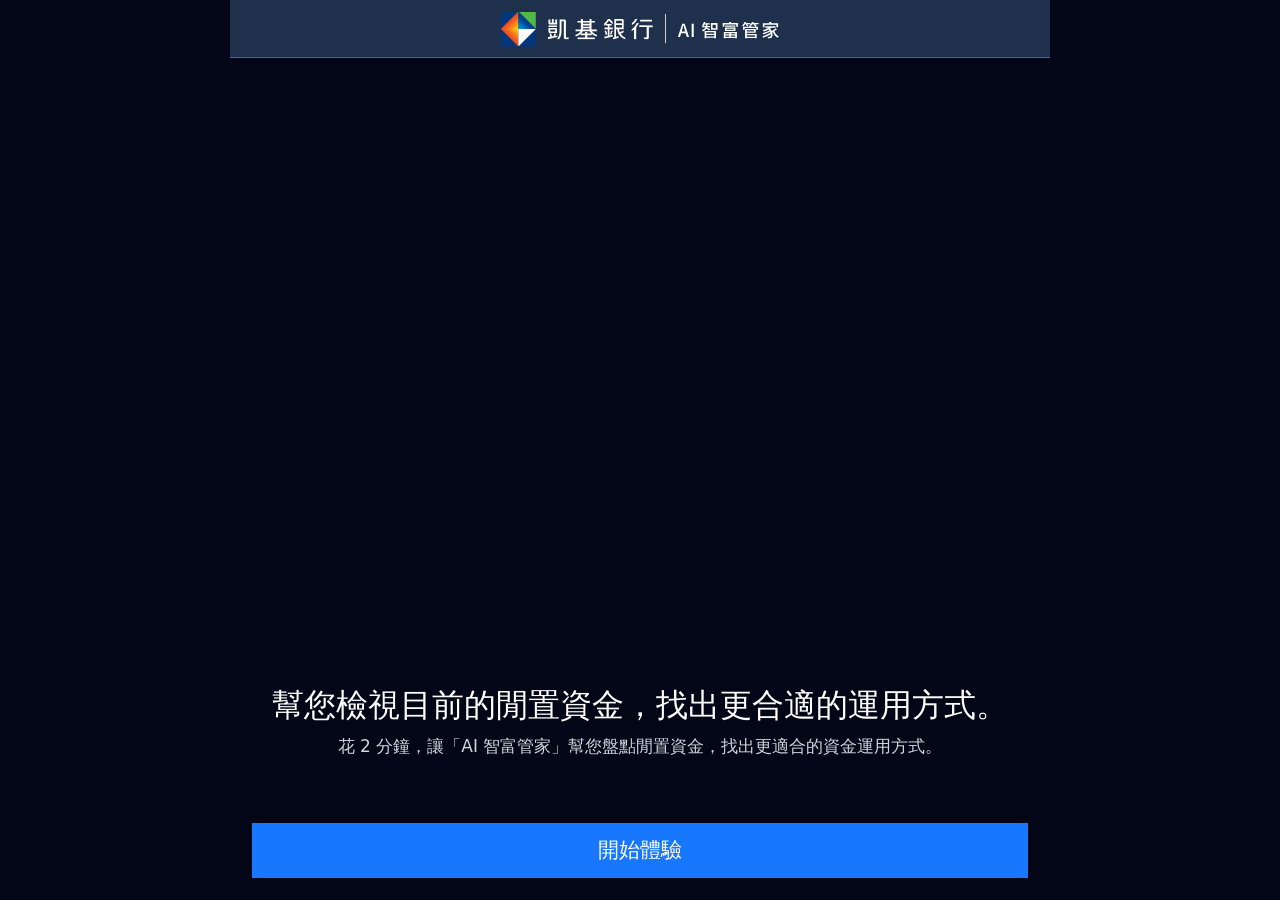
==== commit c1686cdb: "套用 Dark Mode 主題並修正相關 token 誤用，首次資產分析 loading 改用客製化立方體動畫 依既有 Design Guideline 的 Dark Mode token 切換整體介" ====
--- a/index.html
+++ b/index.html
@@ -1,5 +1,5 @@
 <!DOCTYPE html>
-<html lang="zh-Hant">
+<html lang="zh-Hant" data-theme="dark">
 <head>
 <meta charset="UTF-8">
 <meta name="viewport" content="width=device-width, initial-scale=1.0">
--- a/css/style.css
+++ b/css/style.css
@@ -105,19 +105,35 @@
   （量測只剩 25px）——固定 height 讓開場頁跟其他頁面的 header 高度永遠一致，
   不會因為 .reset 顯示與否而跳動。 */
 .app-header{position:relative;flex-shrink:0;display:flex;align-items:center;justify-content:flex-end;
-  height:58px;padding:var(--spacing-12) 14px;border-bottom:1px solid var(--color-container-general-divider)}
+  height:58px;padding:var(--spacing-12) 14px;border-bottom:1px solid var(--color-container-general-divider);
+  background:var(--color-surface-grey)}
+/* Dark Mode 下維持圖示標記（.app-header-logo-icon）原始的多色品牌識別色（橘/綠/藍漸層＋深藍），
+   這是凱基銀行的品牌圖示，不能改色；但「凱基銀行」「AI 智富管家」文字圖跟中間分隔線
+   （.app-header-logo-kgib／-divider／-ai）都是單一深藍色（#00367B 系列）純色向量圖，
+   直接疊在深色 header 背景上會幾乎看不見，且素材本身沒有另外準備淺色版本、也不是 inline SVG
+   （CSS 沒辦法用 fill/color 直接改色）——這三個圖層改用 filter 轉成純白：brightness(0) 先把
+   不透明像素轉黑（保留原本的透明區域），invert(1) 再把黑轉白，是重新上色純色圖示的通用做法。
+   刻意只選這三個 class、不對整個 .app-header-brand 套用，避免連圖示標記也被一併轉成單色。 */
+[data-theme="dark"] .app-header-logo-kgib,
+[data-theme="dark"] .app-header-logo-divider,
+[data-theme="dark"] .app-header-logo-ai{filter:brightness(0) invert(1)}
 .app-header-brand{position:absolute;left:50%;top:50%;transform:translate(-50%,-50%);
-  display:flex;align-items:center;gap:var(--spacing-12)}
-/* 完整 logo lockup（Figma node 320:1220「Logo」）：圖示標記＋「凱基銀行」文字圖＋分隔線＋
-   「AI 智富管家」文字圖，四張 SVG 依序排列，皆為既有的向量圖層匯出，尺寸依設計稿原比例。
-   Figma 原始結構把圖示＋「凱基銀行」文字圖多包一層子群組，但兩層的間距都是同一個 12px，
-   拉平成同一排 flex（沿用 .app-header-brand 既有的 gap:12px）視覺效果完全一致，DOM 更精簡。
+  width:278.263px;height:35px}
+/* 完整 logo lockup（2026-07-30 更新為 Figma node 324:1152「Logo」）：圖示標記＋「凱基銀行」
+   文字圖＋分隔線＋「AI 智富管家」文字圖，皆為既有的向量圖層匯出。圖示與「凱基銀行」文字圖
+   跟前一版（320:1220）完全相同（比對匯出檔案內容逐位元組一致，未變動）；分隔線與
+   「AI 智富管家」文字圖這次改版尺寸放大了一些。
+   這版 Figma 稿是用絕對座標排版，「AI 智富管家」文字圖並非在 35px 列高中垂直置中
+   （top:10.59px，而非置中應有的 9.02px），改用絕對定位逐一還原四個圖層在 Figma 裡的
+   精確座標，不再沿用前一版 flex+gap 置中的排版方式，避免跟實際稿子的視覺基準線對不齊。
+   .app-header-brand 的 width/height 對應四個圖層合起來的外框尺寸（276.81+101.453 寬、
+   圖示 35px 高），讓外層 translate(-50%,-50%) 置中時基準正確。
    標題文字改回圖片呈現後不再套用 Typography Token，.app-header-brand 加上
    role="img"+aria-label 讓整組 lockup 對螢幕報讀軟體仍有可讀的替代文字。 */
-.app-header-logo-icon{width:35px;height:35px;display:block;flex-shrink:0}
-.app-header-logo-kgib{width:105px;height:21px;display:block;flex-shrink:0}
-.app-header-logo-divider{width:1px;height:28px;display:block;flex-shrink:0}
-.app-header-logo-ai{width:84.544px;height:14.13px;display:block;flex-shrink:0}
+.app-header-logo-icon{position:absolute;left:0;top:0;width:35px;height:35px;display:block}
+.app-header-logo-kgib{position:absolute;left:47px;top:7px;width:105px;height:21px;display:block}
+.app-header-logo-divider{position:absolute;left:164px;top:2.42px;width:0.793px;height:30.154px;display:block}
+.app-header-logo-ai{position:absolute;left:176.81px;top:10.59px;width:101.453px;height:16.956px;display:block}
 .reset{flex-shrink:0;font-family:var(--font-cn);font-size:var(--type-caption-size);font-weight:var(--type-caption-weight-cn);
   line-height:var(--type-caption-lh-cn);letter-spacing:var(--type-caption-ls-cn);
   background:var(--color-container-general-filter-inactive-grey);border:0;color:var(--color-content-general-secondary);
@@ -138,6 +154,26 @@
 /* 讓任何一輪都能被捲到畫面最上方用的墊高區，高度由 engine.js syncSpacer() 動態同步為
    #screen 的 clientHeight；使用者不會直接看到它，只會感覺到「這一輪比較短時，下面先留白」 */
 .scroll-spacer{width:100%;pointer-events:none}
+/* 訊息區域底部漸層漸消遮罩：讓最底部的訊息內容由清晰漸變到跟背景色一致，避免文字被輸入框
+   生硬截斷。跟下面 .scroll-bottom-wrap 同一招——外層 wrap 用 position:sticky + height:0
+   貼在 #screen 可視範圍的底部，不佔用任何捲動高度（不會被算進 scrollHeight，不影響
+   down()／isScreenAtBottom() 這些依賴捲動高度的判斷）；實際的漸層色塊用 position:absolute
+   往上長出遮罩高度。純視覺效果，pointer-events:none 不擋捲動；文字本身沒有被裁切或從 DOM
+   移除，捲動時一樣看得到完整內容，只是畫面靜止時視覺上呈現淡出效果。
+   z-index 比 .scroll-bottom-wrap（5）低，讓「回到最下方」按鈕能疊在遮罩之上、不被淡化。
+   漸層色沿用背景色 token --color-surface-white（頁面／.app 本身的背景色），從透明漸變到
+   這個顏色的不透明狀態；Design Guideline 目前沒有另外定義 Overlay/Gradient 類的 token，
+   故直接用既有的背景色 token 組 linear-gradient，不自訂顏色。
+   高度依斷點切換：Web/Tablet 60px、App（手機，沿用既有 max-width:768px 斷點）30px。
+   預設隱藏（opacity:0），只有 engine.js updateScrollBtn() 判斷使用者「真正位於對話底部」
+   時才加上 .show——sticky 定位只能保證遮罩「貼在目前可視範圍的底部」，但使用者往上捲看
+   歷史訊息時，可視範圍底部只是恰好捲到的舊內容，不是真正的對話結尾，這種情況遮罩必須
+   隱藏，否則會讓舊訊息也出現淡出效果、誤以為內容被截斷（實際發生過的問題）。 */
+.chat-fade-wrap{height:0;overflow:visible;position:sticky;bottom:0;pointer-events:none;z-index:3}
+.chat-fade{position:absolute;bottom:0;left:0;right:0;height:60px;opacity:0;transition:opacity .15s ease;
+  background:linear-gradient(to bottom,transparent,var(--color-surface-white));pointer-events:none}
+.chat-fade-wrap.show .chat-fade{opacity:1}
+@media (max-width:768px){.chat-fade{height:30px}}
 /* 新訊息出現時捲到「該則訊息的頂端」而非最底部，讓使用者從頭讀起，不強迫捲到底；
    這顆按鈕只在使用者不在最底部時浮現，點擊後捲到底部並自動消失（見 engine.js down()/updateScrollBtn()）。
    外層 wrap 高度固定為 0（sticky 但不佔版面），避免按鈕自己的高度被算進 #screen 的 scrollHeight，
@@ -230,6 +266,13 @@
 .ai-msg .md-ul li{margin:3px 0}
 /* 使用者發送訊息氣泡已改用 message/chat-bubble 元件（css/component-library.css .mcb-*） */
 @keyframes fade{from{opacity:0;transform:translateY(6px)}to{opacity:1;transform:none}}
+/* AI 回覆分段生成（見 js/engine.js typeOut()）：每一小段新出現的文字都是一個
+   .chunk-fade，只做 opacity 淡入、不帶位移，讓生成節奏感覺柔和而不是硬生生跳出來；
+   .chunk-host 只是取代原本文字節點位置的容器，不加任何視覺樣式，避免影響排版。 */
+.chunk-host{display:inline}
+.chunk-fade{display:inline;animation:chunkFade .22s ease}
+@keyframes chunkFade{from{opacity:0}to{opacity:1}}
+@media (prefers-reduced-motion: reduce){.chunk-fade{animation:none}}
 /* 引言／提問句（markdown "> " 語法）：全站統一用這個樣式凸顯需要使用者留意或回答的句子，
    跟一般敘述性 ai-msg 區分開，不用底部色塊，改用跟標題相近的字級來凸顯 */
 .md-quote{font-family:var(--font-cn);font-size:var(--type-subtitle-size);font-weight:var(--type-subtitle-b-weight-cn);
@@ -240,6 +283,46 @@
 .typing-label{font-family:var(--font-cn);font-size:var(--type-caption-size);font-weight:var(--type-caption-weight-cn);
   line-height:var(--type-caption-lh-cn);letter-spacing:var(--type-caption-ls-cn)}
 .typing-orb{display:flex;flex:none}
+
+/* loading/cube-loader：使用者指定的 3D 旋轉方塊 loading 樣式（來源：使用者提供的 React／
+   styled-jsx 參考程式碼，非既有 Figma 節點），只用在「使用者填完資產簡易配置（stepB 的兩題）
+   按下『立即分析』」之後、進入 stageC() 的第一句話之前那一次 loading（見 js/flow.js stageC()
+   的第一個 aiSay() 呼叫、js/engine.js aiSay() 的 opts.loader==='cube' 分支）——其他所有
+   aiSay() 呼叫（試算中／彙整資料中／理解分析中……）都維持原本的 .typing 發光球樣式，
+   不受影響，兩套 loading 樣式在 aiSay() 裡是互斥的 if/else 分支，不會互相汙染。
+   顏色沿用參考程式碼原本的青／紫／靛霓虹色（Tailwind cyan/purple/indigo 400/500），
+   這組配色是這個獨立設計的識別特徵，不是站內語意色，故不套用 Design Guideline 的
+   Content/Container token，直接沿用參考稿指定的色碼。 */
+.cube-loader{display:flex;flex-direction:column;align-items:center;justify-content:center;
+  gap:32px;padding:24px 12px 8px;perspective:1200px;animation:fade .4s ease}
+.cube-loader-scene{position:relative;width:96px;height:96px;display:flex;align-items:center;justify-content:center;transform-style:preserve-3d}
+.cube-loader-spin{position:relative;width:100%;height:100%;transform-style:preserve-3d;animation:cubeLoaderSpin 8s linear infinite}
+.cube-loader-core{position:absolute;inset:0;margin:auto;width:32px;height:32px;background:#fff;border-radius:50%;
+  filter:blur(12px);box-shadow:0 0 40px rgba(255,255,255,.8);animation:cubeLoaderPulse 2s ease-in-out infinite}
+.cube-loader-side{position:absolute;width:100%;height:100%;display:flex;align-items:center;justify-content:center;transform-style:preserve-3d}
+.cube-loader-side--front{transform:rotateY(0deg)}
+.cube-loader-side--back{transform:rotateY(180deg)}
+.cube-loader-side--right{transform:rotateY(90deg)}
+.cube-loader-side--left{transform:rotateY(-90deg)}
+.cube-loader-side--top{transform:rotateX(90deg)}
+.cube-loader-side--bottom{transform:rotateX(-90deg)}
+.cube-loader-face{width:100%;height:100%;position:absolute;backdrop-filter:blur(2px);border-width:2px;border-style:solid;
+  animation:cubeLoaderBreathe 3s ease-in-out infinite}
+.cube-loader-face--cyan{background:rgba(6,182,212,.1);border-color:#22d3ee;box-shadow:0 0 15px rgba(34,211,238,.4)}
+.cube-loader-face--purple{background:rgba(168,85,247,.1);border-color:#c084fc;box-shadow:0 0 15px rgba(168,85,247,.4)}
+.cube-loader-face--indigo{background:rgba(99,102,241,.1);border-color:#818cf8;box-shadow:0 0 15px rgba(99,102,241,.4)}
+.cube-loader-shadow{position:absolute;left:50%;bottom:-80px;transform:translateX(-50%);width:96px;height:32px;
+  background:rgba(0,0,0,.4);filter:blur(24px);border-radius:100%;animation:cubeLoaderShadowBreathe 3s ease-in-out infinite}
+.cube-loader-text{display:flex;flex-direction:column;align-items:center;gap:4px}
+.cube-loader-title{font-family:var(--font-cn);font-size:14px;font-weight:600;letter-spacing:.3em;color:#67e8f9;text-transform:uppercase}
+.cube-loader-subtitle{font-family:var(--font-cn);font-size:12px;color:#94a3b8}
+@keyframes cubeLoaderSpin{0%{transform:rotateX(0deg) rotateY(0deg)}100%{transform:rotateX(360deg) rotateY(360deg)}}
+@keyframes cubeLoaderBreathe{0%,100%{transform:translateZ(48px);opacity:.8}50%{transform:translateZ(80px);opacity:.4;border-color:rgba(255,255,255,.8)}}
+@keyframes cubeLoaderPulse{0%,100%{transform:scale(.8);opacity:.5}50%{transform:scale(1.2);opacity:1}}
+@keyframes cubeLoaderShadowBreathe{0%,100%{transform:translateX(-50%) scale(1);opacity:.4}50%{transform:translateX(-50%) scale(1.5);opacity:.2}}
+@media (prefers-reduced-motion: reduce){
+  .cube-loader-spin,.cube-loader-face,.cube-loader-core,.cube-loader-shadow{animation:none}
+}
 
 /* Blue shimmer text — reversed sweep（來源：thinking-orbs demo/shimmer-blue.css）。
    套用在「管家思考/分析中」的 .typing-label 上：底色是實色 --shimmer-base，
@@ -259,7 +342,7 @@
 
 /* 控制區 */
 .controls{padding:var(--spacing-8) var(--spacing-20) calc(18px + env(safe-area-inset-bottom));flex-shrink:0;
-  background:linear-gradient(rgba(255,255,255,.8),var(--color-surface-white));max-height:54%;overflow-y:auto;counter-reset:choice-num}
+  background:linear-gradient(color-mix(in srgb,var(--color-surface-white) 80%,transparent),var(--color-surface-white));max-height:54%;overflow-y:auto;counter-reset:choice-num}
 /* 這裡故意不用 .controls:empty{display:none}：對話中途按鈕被清空的空檔，
    高度由 engine.js 的 clearControls()/setControls() 用 min-height 凍結／解除控制，
    如果讓 :empty 直接 display:none，會蓋掉那個凍結高度，害 #screen 瞬間長高、捲動位置跟著跑掉。
@@ -285,8 +368,22 @@
 .choice.checkopt::before{content:'';position:absolute;left:14px;top:50%;transform:translateY(-50%);
   width:18px;height:18px;border-radius:var(--radius-small);border:1.5px solid var(--color-container-general-divider);background:var(--color-surface-white);transition:.15s}
 .choice.checkopt.sel::before{background:var(--color-container-general-active-primary);border-color:var(--color-container-general-active-primary)}
-.choice.checkopt.sel::after{content:'✓';position:absolute;left:16.5px;top:50%;transform:translateY(-50%);
-  color:var(--color-content-general-light-active);font-size:12px;font-weight:800;line-height:1}
+/* 打勾符號改用 SVG 遮罩（mask-image）畫出來，不再用「✓」文字字元——文字字元的視覺
+   置中受字型影響：這裡的字型堆疊第一順位是中文字型（Microsoft JhengHei 等），中文字型
+   繪製 ✓ 這類符號字元時，字符本身在自己的字身框（advance box）裡經常不是左右對稱的，
+   即使用 transform:translate(-50%,-50%) 把「字身框」置中，肉眼看到的墨跡（實際打勾的線條）
+   還是會偏左，這正是先前只調整 transform 卻沒解決偏左問題的原因。改成 SVG 遮罩後，
+   置中依據的是 SVG 本身精確的座標（Material 對勾圖示，視覺上左右對稱），
+   搭配固定的 width/height + mask-size:contain + mask-position:center，
+   不管字型、瀏覽器怎麼變，勾勾的「幾何」中心都會準確對齊核取方塊正中央。
+   left 從方框幾何中心 23px 再加 1.5px：對勾圖案右上那筆斜線比左下那筆短撇長、
+   視覺重量偏右上，即使幾何置中，肉眼仍會覺得整體偏左，這裡額外做一點點
+   「視覺置中」的手動微調（optical alignment），不是算錯，是刻意補償。 */
+.choice.checkopt.sel::after{content:'';position:absolute;left:24.5px;top:50%;
+  width:12px;height:12px;transform:translate(-50%,-50%);
+  background:var(--color-content-general-light-active);
+  -webkit-mask:url("data:image/svg+xml,%3Csvg xmlns='http://www.w3.org/2000/svg' viewBox='0 0 24 24'%3E%3Cpath d='M20 6L9 17l-5-5' fill='none' stroke='%23000' stroke-width='3' stroke-linecap='round' stroke-linejoin='round'/%3E%3C/svg%3E") no-repeat center/contain;
+  mask:url("data:image/svg+xml,%3Csvg xmlns='http://www.w3.org/2000/svg' viewBox='0 0 24 24'%3E%3Cpath d='M20 6L9 17l-5-5' fill='none' stroke='%23000' stroke-width='3' stroke-linecap='round' stroke-linejoin='round'/%3E%3C/svg%3E") no-repeat center/contain}
 .choice:disabled{opacity:.4;cursor:not-allowed}
 /* 建議行動（前往下單／諮詢理專等）已改用 list/next-step 元件（css/component-library.css .nsl-*） */
 
--- a/css/component-library.css
+++ b/css/component-library.css
@@ -23,7 +23,7 @@
   white-space:nowrap;overflow:hidden;text-overflow:ellipsis}
 .pcard-tags{display:flex;flex-wrap:wrap;gap:var(--spacing-4) var(--spacing-8)}
 .pcard-tag{display:inline-flex;align-items:center;height:24px;padding:2px 8px;
-  border:1px solid #96c8fa;border-radius:100px;font-size:var(--type-caption-size);line-height:var(--type-caption-lh-cn);color:#3773dc;white-space:nowrap}
+  border:1px solid var(--color-sky-blue-300);border-radius:var(--radius-full);font-size:var(--type-caption-size);line-height:var(--type-caption-lh-cn);color:var(--color-content-tag-highlight);white-space:nowrap}
 .pcard-stats{display:flex;gap:16px}
 .pcard-stat{flex:1;display:flex;flex-direction:column;gap:4px;min-width:0}
 .pcard-stat-label{font-size:var(--type-caption-size);line-height:var(--type-caption-lh-cn);color:#4f607b}
@@ -41,7 +41,6 @@
   -webkit-overflow-scrolling:touch;margin:24px -20px;padding:4px 20px 16px;scrollbar-width:none;
   scroll-padding-inline:20px} /* 沒有這行，scroll-snap-align:start 會在剛渲染時自動把第一張卡片的捲動位置吃掉左側 20px padding，
   導致卡片邊緣比上方文字多凸出 20px、對不齊；scroll-padding 讓瀏覽器把 padding 算進 snap 的安全範圍 */
-  border:1px solid var(--color-sky-blue-300);border-radius:var(--radius-full);font-size:var(--type-caption-size);line-height:var(--type-caption-lh-cn);color:var(--color-content-tag-highlight);white-space:nowrap}
 .pcard-stats{display:flex;gap:var(--spacing-16)}
 .pcard-stat{flex:1;display:flex;flex-direction:column;gap:var(--spacing-4);min-width:0}
 .pcard-stat-label{font-size:var(--type-caption-size);line-height:var(--type-caption-lh-cn);color:var(--color-content-general-secondary)}
@@ -59,6 +58,12 @@
   -webkit-overflow-scrolling:touch;margin:var(--spacing-24) -20px;padding:4px 20px var(--spacing-16);scrollbar-width:none}
 .pcard-row::-webkit-scrollbar{display:none}
 .pcard-row .pcard{flex-shrink:0;scroll-snap-align:start}
+/* combo 清單分組標籤（債券／基金各一列）：緊接在標籤後的 .pcard-row 不需要再算一次上邊距，
+   組間距改由標籤自己的上邊距統一負責，避免跟 .pcard-row 本身的上邊距疊加成雙倍空白 */
+.pcard-group-label{font-family:var(--font-cn);font-size:var(--type-subtitle-size);font-weight:var(--type-subtitle-b-weight-cn);
+  line-height:var(--type-subtitle-lh-cn);color:var(--color-content-general-primary);margin:var(--spacing-24) 0 0}
+.pcard-group-label:first-child{margin-top:0}
+.pcard-group-label+.pcard-row{margin-top:var(--spacing-8)}
 
 /* card/calculator（Figma node 202:709）：基金 vs 定存 互動試算卡 */
 .calc-card{background:var(--color-container-card-white);border-radius:var(--radius-medium);padding:var(--spacing-24) var(--spacing-16);margin:var(--spacing-24) 0;
@@ -80,7 +85,31 @@
 .calc-ratio-value .calc-num{font-family:var(--kgi-font-auto-headline-en-family),sans-serif;font-size:var(--kgi-font-auto-headline-en-size-rem);font-weight:var(--kgi-font-auto-headline-en-weight);line-height:var(--kgi-font-auto-headline-en-line-height);letter-spacing:var(--kgi-font-auto-headline-en-letter-spacing)}
 .calc-ratio-value .calc-pct{font-size:var(--type-subtitle-size);font-weight:var(--type-subtitle-r-weight-en);line-height:var(--type-subtitle-lh-en)}
 
-.calc-slider-wrap{width:100%;padding:9px 0}
+.calc-slider-wrap{width:100%;padding:9px 0;position:relative}
+/* 拖曳提示 tooltip（Figma node 327:1108「taost」）：泡泡＋下方箭頭，固定在拉桿旋鈕正上方
+   10px（水平／垂直位置皆由 js/component-library.js positionSliderTip() 動態量測設定，
+   這裡不寫死 top，見該函式註解說明為什麼不能用純 CSS box model 推算）。
+   transform 用 translate(-50%, calc(-100% - 10px)) 把整組泡泡＋箭頭往上位移
+   「自身高度＋10px」，讓箭頭尖端精準落在 JS 設定的 top 位置（旋鈕頂緣）上方 10px，
+   不需要事先量出泡泡實際高度。pointer-events:none 避免蓋住底下可拖曳的旋鈕。 */
+.calc-slider-tip{position:absolute;transform:translate(-50%,calc(-100% - 10px));pointer-events:none;z-index:2}
+/* 浮動微動畫套在內層（不是外層 .calc-slider-tip），因為外層已經用 transform 做定位；
+   兩層各自獨立的 transform 才不會互相覆蓋——外層負責「定位在哪」，內層負責「原地上下浮動」。
+   上下 3px、1.6s 一輪、ease-in-out：Figma 靜態稿沒有標註動畫時間軸，專案 tokens 目前也
+   沒有 Motion Token 檔案可對照，這裡依需求「微幅、不能太快」自訂節奏，不是照抄某個 token。 */
+.calc-slider-tip-float{display:flex;flex-direction:column;align-items:center;animation:calcSliderTipFloat 1.6s ease-in-out infinite}
+@keyframes calcSliderTipFloat{0%,100%{transform:translateY(0)}50%{transform:translateY(-3px)}}
+/* 泡泡外面多包一層可獨立位移的 wrap：旋鈕拖到接近拉桿兩端時，泡泡若還是以旋鈕為中心置中
+   會超出卡片邊界被裁切，見 js/component-library.js positionSliderTip() 的邊界修正——
+   只平移這層 wrap，箭頭（.calc-slider-tip-arrow，同層兄弟節點）維持原位、永遠準確指向旋鈕。 */
+.calc-slider-tip-bubble-wrap{display:inline-block}
+.calc-slider-tip-bubble{background:var(--color-navy-500);opacity:.8;color:var(--color-content-general-light-active);
+  border-radius:var(--radius-medium);box-shadow:var(--shadow-basic);padding:var(--spacing-4) var(--spacing-12);
+  font-family:var(--font-cn);font-size:var(--type-caption-size);font-weight:var(--type-caption-weight-cn);
+  line-height:var(--type-caption-lh-cn);letter-spacing:var(--type-caption-ls-cn);white-space:nowrap}
+.calc-slider-tip-arrow{width:0;height:0;border-left:7px solid transparent;border-right:7px solid transparent;
+  border-top:7px solid var(--color-navy-500)}
+@media (prefers-reduced-motion: reduce){.calc-slider-tip-float{animation:none}}
 input.calc-slider{-webkit-appearance:none;appearance:none;width:100%;height:10px;border-radius:var(--radius-full);outline:none;
   background:linear-gradient(to right,var(--brand) 0,var(--brand) var(--fill,50%),var(--color-teal-500) var(--fill,50%),var(--color-teal-500) 100%)}
 /* 拖曳旋鈕（Figma node 202:835）：本體實測是 --color-container-general-active-primary
@@ -131,17 +160,61 @@
   background:rgba(255,255,255,.2);border-radius:var(--radius-medium);padding:var(--spacing-12);font-size:var(--type-body-size);line-height:var(--type-body-lh-cn);font-weight:var(--type-body-r-weight-cn);color:var(--color-content-general-primary);
   text-align:center;box-shadow:var(--shadow-popover);font-family:var(--font-cn)}
 
+/* 放大 1.5 倍（scale）但保持右上角視覺邊界對齊原本 top:12px／right:12px 的位置：
+   position/top/right 這些「佔位用」的定位值都維持原尺寸（58x24）計算，不去改寬高本身；
+   純用 transform:scale(1.5) 做視覺放大，並把 transform-origin 從預設的正中心
+   改成 top right——這樣放大時只會往左、往下長，右上角那個點完全不動，
+   不需要另外手動回推新的 top/right 座標去做位移校正。 */
 .calc-toggle{position:absolute;top:12px;right:12px;width:58px;height:24px;border-radius:var(--radius-full);
-  background:var(--color-sky-blue-500);border:1px solid var(--color-sky-blue-500);display:flex;align-items:center;cursor:pointer;padding:0;z-index:2}
-.calc-toggle-knob{position:absolute;top:0;left:0;width:28px;height:24px;border-radius:var(--radius-full);background:var(--color-surface-white);transition:left .2s ease}
-.calc-toggle.dinner .calc-toggle-knob{left:30px}
+  background:var(--color-sky-blue-500);border:1px solid var(--color-sky-blue-500);display:flex;align-items:center;cursor:pointer;padding:0;z-index:2;
+  transform:scale(1.5);transform-origin:top right;transition:filter .15s}
+/* 320px 這類極窄機型（如 iPhone SE 第一代）實測 1.5 倍放大後會跟「資產有機會增長約」文字
+   重疊（見對應討論記錄），沿用 css/style.css .app-header-brand 同一個既有 400px 斷點
+   （專案裡處理「極窄機型版面擠壓」問題慣用的門檻），這個寬度以下維持原尺寸（scale(1)），
+   不縮小 toggle 本身尺寸，只是不放大，避免跟置中文字擠在一起。 */
+@media (max-width:400px){.calc-toggle{transform:scale(1)}}
+.calc-toggle:active{filter:brightness(.92)}
+/* 2026-07-31 客戶反應看不出這顆膠囊可以點擊切換——它安靜待在卡片右上角，跟其他純裝飾
+   的圖示很像，沒有任何暗示自己是可互動元件。這裡不加文字提示泡泡：面板上緣本來就已經
+   跟「資產有機會增長約」文字擠在一起（見上方 400px 斷點註解），再疊一顆提示泡泡只會
+   進一步跟文字重疊；改用不佔版面（box-shadow／transform 都不影響 layout）的動態提示，
+   使用者第一次碰觸（mousedown/touchstart，早於 click）就會被移除，見
+   js/component-library.js toggle 的 .attract 綁定，不會長期留在畫面上造成干擾。
+   光暈顏色沿用既有 --shadow-popover 同一組品牌藍（--color-sky-blue-600 / #0044AD），
+   沒有另外新增顏色。 */
+.calc-toggle.attract{animation:calcToggleGlow 1.8s ease-in-out infinite}
+@keyframes calcToggleGlow{
+  0%,100%{box-shadow:0 0 0 0 rgba(0,68,173,.45)}
+  50%{box-shadow:0 0 0 7px rgba(0,68,173,0)}
+}
+@media (prefers-reduced-motion: reduce){.calc-toggle.attract{animation:none}}
+/* 旋鈕滑動改用彈性 easing（原本是線性 .2s ease）：切換的當下要有「跳一下」的手感回饋，
+   呼應客戶要求的「增添樂趣」，純視覺調整，不影響 left 值本身的切換邏輯。
+   2026-07-31 高度微調：.calc-toggle 是 border-box（見 css/style.css 全域 *{box-sizing:border-box}），
+   height:24px 已含上下各 1px border，實際可放內容的內距高度只有 22px；knob 原本 top:0／
+   height:24px 直接套用外層數字，等於比內距高度多出 2px，結果 knob 頂部貼齊 track 內緣、
+   底部還會再超出 track 邊框，視覺上是「切齊／溢出」而不是「包在裡面」。改成 knob 上下各
+   留 --spacing-2（2px）的呼吸空間（top:2px，height 從 24 減到 18＝22 內距高度再扣掉上下
+   各 2px），knob 才會真正被 track 的圓角膠囊邊框包覆，而不是跟外框同高切齊。
+   2026-07-31 左右內距比照上下對齊：同一顆 track，內距寬度（扣掉左右各 1px border）是
+   58-2=56px；knob 原本 left:0／30、width:28px 是直接沿用外層 58px 概算出來的數字，
+   drink 態貼著內距左緣完全沒有留白、dinner 態（30+28=58）還會超出內距右緣 2px，
+   跟修正前的上下高度是同一種「贴齊/溢出」問題，只是這次是左右。
+   改成跟垂直方向同一組 --spacing-2（2px）呼吸空間：knob 寬度縮成 26px
+   （56 內距寬度 - 左右各 2px 呼吸空間 - 中間切齊處，剛好讓 drink／dinner 兩個位置在
+   輪播圖示的中線 28px 處無縫交接，不需要額外處理中間縫隙），
+   drink 態 left:2px、dinner 態 left:28px（56-26-2=28，算式對得起來，非隨意數字），
+   兩個狀態下 knob 離 track 左右邊框都固定留 2px 內距＋1px border＝3px 視覺間距，
+   跟上下已經是的 3px 間距完全一致。 */
+.calc-toggle-knob{position:absolute;top:var(--spacing-2);left:var(--spacing-2);width:26px;height:18px;border-radius:var(--radius-full);background:var(--color-surface-white);transition:left .32s cubic-bezier(.34,1.56,.64,1)}
+.calc-toggle.dinner .calc-toggle-knob{left:28px}
 .calc-toggle-icon{position:relative;z-index:1;flex:1;text-align:center;font-size:15px;line-height:24px;color:var(--color-content-general-light-active)}
 
 .calc-disclaimer{font-size:var(--type-caption-size);line-height:var(--type-caption-lh-cn);color:var(--color-content-general-secondary);width:100%}
 
 /* bar/chat-input（Figma node 215:872）底部輸入/對話列，含 Enable／Disable 兩種狀態，
    兩狀態共用同一份 DOM（見 js/component-library.js renderInputChatBar），只切 class 避免版面跳動 */
-.icb{background:var(--color-surface-white);border-top:1px solid var(--color-container-general-divider);box-shadow:var(--shadow-basic);
+.icb{background:var(--color-surface-grey);border-top:1px solid var(--color-container-general-divider);box-shadow:var(--shadow-basic);
   display:flex;flex-direction:column;align-items:center;gap:0;
   padding:0 var(--spacing-16) calc(var(--spacing-12) + env(safe-area-inset-bottom));flex-shrink:0}
 .icb-row{display:flex;gap:var(--spacing-12);align-items:center;width:100%;padding:var(--spacing-12) 0}
@@ -162,7 +235,7 @@
 /* message/chat-bubble（Figma node 219:747）使用者發送訊息氣泡，靠右對齊；
    系統回覆訊息（.ai-msg／.md-quote，見 css/style.css）是不同樣式，不要共用 */
 .mcb-row{display:flex;justify-content:flex-end;margin:var(--spacing-24) 0;animation:fade .4s ease}
-.mcb{max-width:84%;background:var(--color-surface-blue);border-radius:var(--radius-small);padding:var(--spacing-8) var(--spacing-16);
+.mcb{max-width:84%;background:var(--color-surface-grey);border-radius:var(--radius-small);padding:var(--spacing-8) var(--spacing-16);
   font-family:var(--font-cn);font-size:var(--type-body-size);font-weight:var(--type-body-r-weight-cn);line-height:var(--type-body-lh-cn);
   color:var(--color-content-general-primary);white-space:normal;overflow-wrap:break-word;word-break:break-word}
 
@@ -188,7 +261,7 @@
 .nsl-item-text{flex:1;min-width:0;display:flex;flex-direction:column;gap:var(--spacing-4)}
 .nsl-item-title{font-family:var(--kgi-font-auto-body-regular-tc-family),"Microsoft JhengHei",system-ui,sans-serif;font-weight:var(--kgi-font-auto-body-regular-tc-weight);font-size:var(--kgi-font-auto-body-regular-tc-size-rem);line-height:var(--kgi-font-auto-body-regular-tc-line-height);letter-spacing:var(--kgi-font-auto-body-regular-tc-letter-spacing);color:var(--color-content-general-primary)}
 .nsl-item-desc{font-family:var(--kgi-font-auto-caption-regular-tc-family),"Microsoft JhengHei",system-ui,sans-serif;font-weight:var(--kgi-font-auto-caption-regular-tc-weight);font-size:var(--kgi-font-auto-caption-regular-tc-size-rem);line-height:var(--kgi-font-auto-caption-regular-tc-line-height);letter-spacing:var(--kgi-font-auto-caption-regular-tc-letter-spacing);color:var(--color-content-general-secondary)}
-.nsl-chevron{flex-shrink:0;width:20px;height:20px}
+.nsl-chevron{flex-shrink:0;width:20px;height:20px;color:var(--color-content-general-primary)}
 
 /* button/primary（Figma node 246:876）全站共用主要行動按鈕（CTA），4 個 variant：Default／Hover／Pressed／disable。
    寬度改為與上方文字內容等寬（撐滿掛載容器），高度仍為 Hug（依內容＋padding 自動撐開）；
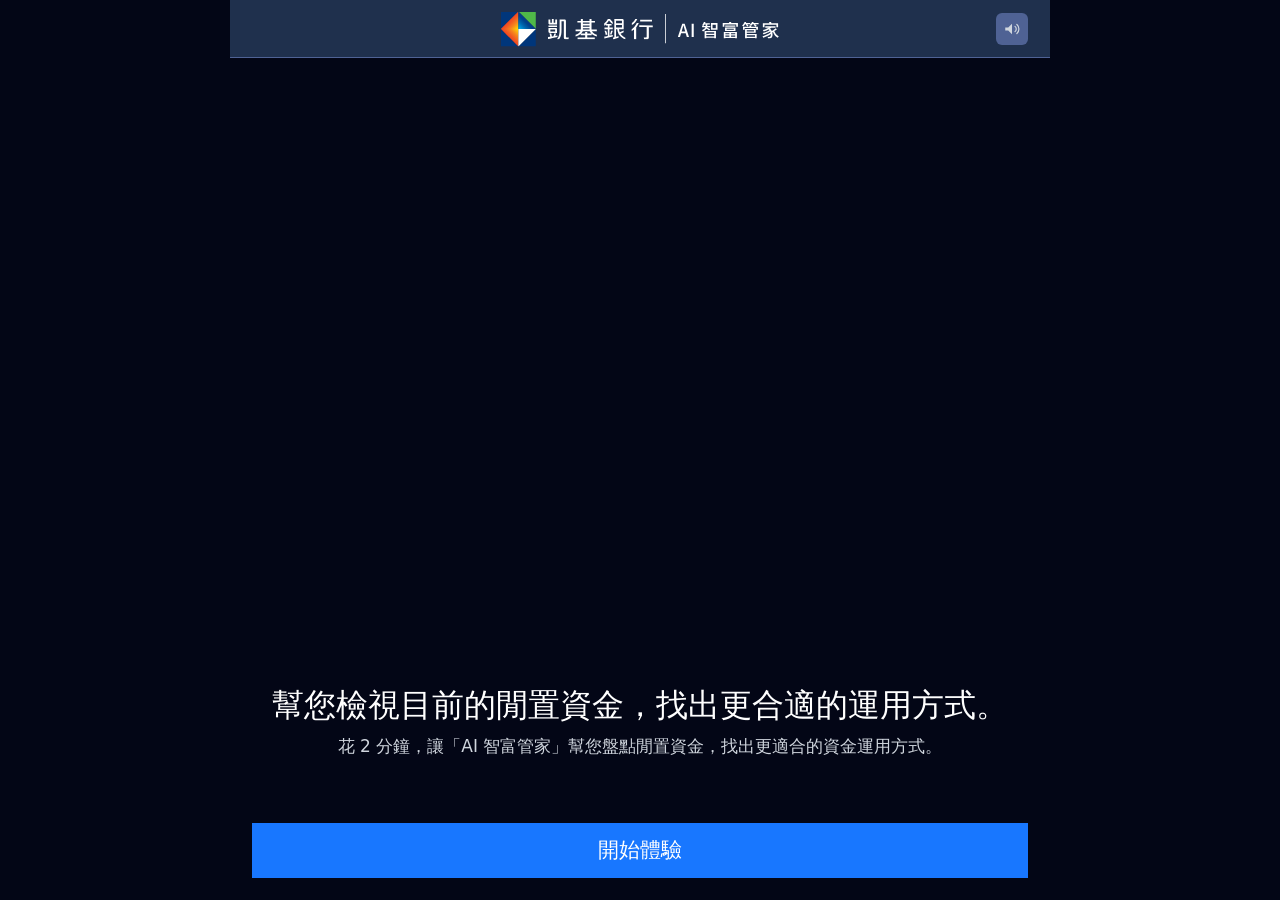
==== commit 220683e0: "音效" ====
--- a/index.html
+++ b/index.html
@@ -22,6 +22,10 @@
       <img class="app-header-logo-divider" src="assets/logo-divider.svg" alt="">
       <img class="app-header-logo-ai" src="assets/logo-ai-text.svg" alt="">
     </div>
+    <button class="sound-toggle" id="soundToggle" type="button" aria-pressed="false" aria-label="靜音">
+      <svg class="sound-toggle-icon sound-toggle-icon-on" viewBox="0 0 24 24" fill="none" aria-hidden="true"><path d="M3 10v4h4l5 5V5L7 10H3z" fill="currentColor"/><path d="M16 8.5a4.5 4.5 0 0 1 0 7" stroke="currentColor" stroke-width="1.6" stroke-linecap="round"/><path d="M18.5 6a8 8 0 0 1 0 12" stroke="currentColor" stroke-width="1.6" stroke-linecap="round"/></svg>
+      <svg class="sound-toggle-icon sound-toggle-icon-off" viewBox="0 0 24 24" fill="none" aria-hidden="true"><path d="M3 10v4h4l5 5V5L7 10H3z" fill="currentColor"/><path d="M16 9l5 6M21 9l-5 6" stroke="currentColor" stroke-width="1.6" stroke-linecap="round"/></svg>
+    </button>
     <button class="reset" onclick="resetAll()">↺ <span class="reset-label">重新開始</span></button>
   </header>
   <div class="screen" id="screen"></div>
@@ -29,7 +33,9 @@
   <div id="inputbar" style="display:none"></div>
 </div>
 <!-- 共用層：積木、狀態、連接流程、商品資料（三人共用，PR 需 review） -->
+<script src="js/sound.js"></script>
 <script src="js/shaping-orb.js"></script>
+<script src="js/globe-loader.js"></script>
 <script src="js/engine.js"></script>
 <script src="js/component-library.js"></script>
 <script src="js/catalog.js"></script>
--- a/css/style.css
+++ b/css/style.css
@@ -9,10 +9,13 @@
 
   /* .t-shimmer（見下方 .typing-label）：淡出色需跟它所在的背景一致，
      這裡背景固定是 Surface White，如果之後 .typing-label 換到別的背景上，
-     這裡要跟著改 */
+     這裡要跟著改。改用 color-mix 讀 --color-surface-white token（比照下方 .controls
+     漸層底色同一招）而不是寫死 rgba(255,255,255,.92)——Dark Mode 下 Surface White
+     token 會變成接近黑色的深色，寫死的白色淡出色在深色背景上會變成一道刺眼的白色閃光，
+     而不是「淡出融入背景」的效果，用 token 才能讓兩種模式都正確融入各自的背景色。 */
   --shimmer-dur:1100ms; --shimmer-band:400%; --shimmer-ease:linear;
   --shimmer-base: var(--color-container-general-active-primary);
-  --shimmer-fade: rgba(255,255,255,.92);
+  --shimmer-fade: color-mix(in srgb, var(--color-surface-white) 92%, transparent);
 
   /* 字級系統：直接對應 One KGI Typography Tokens 的 auto（Web/mWeb 依螢幕寬度
      自動切換）token，數字或英文文字包在 .num 內會自動切換到對應的 EN 值，
@@ -138,6 +141,18 @@
   line-height:var(--type-caption-lh-cn);letter-spacing:var(--type-caption-ls-cn);
   background:var(--color-container-general-filter-inactive-grey);border:0;color:var(--color-content-general-secondary);
   padding:6px 10px;border-radius:var(--radius-medium);cursor:pointer}
+/* 音效靜音開關（js/sound.js）：選項卡片被選中時的音效回饋，這顆按鈕讓使用者關掉。
+   視覺上跟 .reset 用同一組 token（同樣是灰底圓角小按鈕），放在它左邊、共用同一列。
+   兩個狀態（開/靜音）各自一顆 inline SVG，用 class 切換顯示/隱藏，不是同一顆 SVG
+   動態改 path——兩個圖示的線條結構差異夠大（有沒有交叉的 X），分開寫比較好維護。 */
+.sound-toggle{flex-shrink:0;display:inline-flex;align-items:center;justify-content:center;
+  width:32px;height:32px;margin-right:8px;
+  background:var(--color-container-general-filter-inactive-grey);border:0;color:var(--color-content-general-secondary);
+  border-radius:var(--radius-medium);cursor:pointer}
+.sound-toggle-icon{width:18px;height:18px;display:block}
+.sound-toggle-icon-off{display:none}
+.sound-toggle.is-muted .sound-toggle-icon-on{display:none}
+.sound-toggle.is-muted .sound-toggle-icon-off{display:block}
 /* 窄螢幕（約 iPhone SE〜一般手機寬度）下，置中的 logo＋標題文字組合寬度加上兩側「重新開始」
    按鈕，容易在同一列擠到互相重疊；這個寬度只留圖示、把文字標籤收起來，保留功能但不佔版面，
    避免跟置中的 .app-header-brand 疊字（門檻 400px 是實測 iPhone SE／一般手機寬度下兩者
@@ -228,7 +243,7 @@
 .selpage .lead{font-family:var(--font-cn);font-size:var(--type-body-size);font-weight:var(--type-body-r-weight-cn);
   color:var(--color-content-general-secondary);margin-bottom:22px;line-height:var(--type-body-lh-cn);letter-spacing:var(--type-body-ls-cn)}
 .selpage .q{font-family:var(--font-cn);font-size:var(--type-subtitle-size);font-weight:var(--type-subtitle-b-weight-cn);
-  margin:22px 0 10px;line-height:var(--type-subtitle-lh-cn);letter-spacing:var(--type-subtitle-ls-cn)}
+  margin:var(--spacing-32) 0 var(--spacing-20);line-height:var(--type-subtitle-lh-cn);letter-spacing:var(--type-subtitle-ls-cn)}
 /* 進入對話後、第一則分析內容（stageC()）之前固定顯示的 AI 生成內容警語；
    文字排版直接用共用的 .type-caption-r 工具類（見上方字級系統），這裡只補
    版面（margin／對齊）跟本文顏色，連結色另外指定成 container active */
@@ -241,13 +256,6 @@
    一起判斷要不要頂到畫面最上緣（理由見 engine.js down() 上方的註解）。
    不疊加任何視覺樣式（無 padding/margin/border/min-height），避免影響裡面訊息原本的排版。 */
 .turn{display:block}
-.ai-msg{font-size:15.5px;line-height:1.75;color:var(--ink);margin:16px 0;animation:fade .4s ease}
-.ai-msg b,.ai-msg strong{color:var(--ink);font-weight:800}
-.ai-msg em{font-style:normal;color:var(--brand);font-weight:700} /* AI 回答裡唯一保留藍字的地方：總結／結論句用單星號 *...* 標記，
-  其餘（覆述使用者選項、條列關鍵詞、資料數值）一律用雙星號 **...**，顏色跟隨上面的 content primary（--ink），不再是藍字 */
-.ai-msg .md-h1{font-size:17.5px;font-weight:800;margin:2px 0 8px;line-height:1.4}
-.ai-msg .md-h2{font-size:17.5px;font-weight:800;margin:2px 0 6px;line-height:1.4}
-.ai-msg .md-h3{font-size:17.5px;font-weight:700;margin:2px 0 6px;line-height:1.4}
 .ai-msg{font-family:var(--font-cn);font-size:var(--type-body-size);font-weight:var(--type-body-r-weight-cn);
   line-height:var(--type-body-lh-cn);letter-spacing:var(--type-body-ls-cn);
   color:var(--color-content-general-primary);margin:16px 0;animation:fade .4s ease}
@@ -261,6 +269,14 @@
   margin:2px 0 6px;line-height:var(--type-subtitle-lh-cn);letter-spacing:var(--type-subtitle-ls-cn)}
 .ai-msg .md-p{margin:0 0 8px}
 .ai-msg .md-p:last-child{margin-bottom:0}
+/* .disclaimer-note（js/engine.js sayNote()）：警語／風險提示改用 caption 字級＋次要文字色，
+   跟一般敘述性回覆的 body 字級／primary 文字色區分開，讓使用者一眼認出「這是提示，
+   不是管家在說的重點內容」；沿用跟 .analysis-disclaimer（開場那句 AI 生成內容警語）
+   同一組字級／顏色 token，全站的「警語類」文字統一同一個視覺層級。
+   疊在 .ai-msg 上（多一個 class，靠特異性覆蓋掉上面的 body 字級規則），還是走同一套
+   appendToChat()／捲動邏輯，不用另外重造一個訊息容器類型。 */
+.ai-msg.disclaimer-note{font-size:var(--type-caption-size);font-weight:var(--type-caption-weight-cn);
+  line-height:var(--type-caption-lh-cn);letter-spacing:var(--type-caption-ls-cn);color:var(--color-content-general-secondary)}
 .ai-msg .md-ul{margin:2px 0 8px;padding-left:20px}
 .ai-msg .md-ul:last-child{margin-bottom:0}
 .ai-msg .md-ul li{margin:3px 0}
@@ -293,8 +309,14 @@
    顏色沿用參考程式碼原本的青／紫／靛霓虹色（Tailwind cyan/purple/indigo 400/500），
    這組配色是這個獨立設計的識別特徵，不是站內語意色，故不套用 Design Guideline 的
    Content/Container token，直接沿用參考稿指定的色碼。 */
+/* min-height：這個 loading 一出現時，#screen 裡在它之前只有頂端的 AI 生成內容警語
+   （.analysis-disclaimer），下面直到輸入列都還是空的——原本 .cube-loader 只靠內距撐出
+   高度，內容自然貼在警語正下方、明顯偏上。這裡用 dvh 給它一個接近可視區域高度的
+   min-height，讓既有的 justify-content:center 有足夠空間可以把立方體＋文字往可視範圍
+   中間推，不用去改動 #screen／.turn 的排版結構（那一段的捲動高度計算很細，見
+   engine.js down()／syncSpacer() 的說明，能不動就不動）。 */
 .cube-loader{display:flex;flex-direction:column;align-items:center;justify-content:center;
-  gap:32px;padding:24px 12px 8px;perspective:1200px;animation:fade .4s ease}
+  gap:32px;padding:24px 12px 8px;min-height:56dvh;perspective:1200px;animation:fade .4s ease}
 .cube-loader-scene{position:relative;width:96px;height:96px;display:flex;align-items:center;justify-content:center;transform-style:preserve-3d}
 .cube-loader-spin{position:relative;width:100%;height:100%;transform-style:preserve-3d;animation:cubeLoaderSpin 8s linear infinite}
 .cube-loader-core{position:absolute;inset:0;margin:auto;width:32px;height:32px;background:#fff;border-radius:50%;
@@ -324,6 +346,20 @@
   .cube-loader-spin,.cube-loader-face,.cube-loader-core,.cube-loader-shadow{animation:none}
 }
 
+/* loading/globe-loader：畫布繪製邏輯在 js/globe-loader.js（mountInteractiveGlobe()），
+   這裡只負責外層排版跟標題文字樣式，比照 .cube-loader-text／-title 同一組寫法，唯一
+   差異是顏色改接 Design Guideline 既有的 Content token（不是 cube-loader 那組獨立於
+   站內色票之外的青紫靛霓虹色——見 js/globe-loader.js 開頭註解），這樣文字在 Dark Mode
+   下會自動跟著站內其他文字一起變色，不需要另外維護一組色碼。
+   只有標題、沒有小標說明文字（js/engine.js renderGlobeLoader() 只塞一個 .globe-loader-title
+   節點）——標題文字本身已經是對應這次清單商品類別的完整說明（搜尋債券中／搜尋基金中……），
+   不需要再疊一行小標重複講同一件事。 */
+.globe-loader{display:flex;flex-direction:column;align-items:center;justify-content:center;
+  gap:20px;padding:16px 12px 8px;animation:fade .4s ease}
+.globe-loader-canvas{display:block;cursor:default}
+.globe-loader-text{display:flex;flex-direction:column;align-items:center;gap:4px}
+.globe-loader-title{font-family:var(--font-cn);font-size:14px;font-weight:600;letter-spacing:.15em;color:var(--color-content-general-primary)}
+
 /* Blue shimmer text — reversed sweep（來源：thinking-orbs demo/shimmer-blue.css）。
    套用在「管家思考/分析中」的 .typing-label 上：底色是實色 --shimmer-base，
    一條跟背景同色的半透明色帶由左至右掃過，讓文字看起來像「被掃到的那一截淡出成透明」，
@@ -347,50 +383,12 @@
    高度由 engine.js 的 clearControls()/setControls() 用 min-height 凍結／解除控制，
    如果讓 :empty 直接 display:none，會蓋掉那個凍結高度，害 #screen 瞬間長高、捲動位置跟著跑掉。
    開場的 stepA／stepB 頁面不使用 #controls，改由 JS 直接設 display:none 隱藏（見 flow.js stepA()） */
-.choice{display:block;width:100%;text-align:left;background:var(--color-surface-white);border:1.5px solid var(--color-container-general-divider);
-  color:var(--color-content-general-primary);font-family:var(--font-cn);font-size:var(--type-body-size);font-weight:var(--type-body-b-weight-cn);
-  line-height:var(--type-body-lh-cn);letter-spacing:var(--type-body-ls-cn);
-  padding:13px 15px;border-radius:var(--radius-medium);margin:8px 0;cursor:pointer;transition:.15s}
-@media (hover:hover) and (pointer:fine){
-  .choice:hover{border-color:var(--color-content-general-active)}
-}
-.choice small{display:block;font-family:var(--font-cn);font-weight:var(--type-caption-weight-cn);font-size:var(--type-caption-size);
-  line-height:var(--type-caption-lh-cn);letter-spacing:var(--type-caption-ls-cn);color:var(--color-content-general-secondary);margin-top:2px}
-.choice.sel{border-color:var(--color-content-general-active);background:var(--color-container-general-light-active-blue);color:var(--color-content-general-active)}
-.choice.sel small{color:var(--color-content-general-active)}
-/* 非 checkopt（純選項按鈕，如首頁的問卷選項）依 DOM 順序由上往下自動編號；
-   checkopt（多選核取方塊樣式）維持原本的勾選框，不疊加編號 */
-.choice:not(.checkopt){position:relative;padding-left:42px;counter-increment:choice-num}
-.choice:not(.checkopt)::before{content:counter(choice-num)'.';position:absolute;left:15px;top:50%;
-  transform:translateY(-50%);font-weight:var(--type-body-b-weight-cn);color:var(--color-content-general-secondary)}
-.choice:not(.checkopt).sel::before{color:var(--color-content-general-active)}
-.choice.checkopt{position:relative;padding-left:42px}
-.choice.checkopt::before{content:'';position:absolute;left:14px;top:50%;transform:translateY(-50%);
-  width:18px;height:18px;border-radius:var(--radius-small);border:1.5px solid var(--color-container-general-divider);background:var(--color-surface-white);transition:.15s}
-.choice.checkopt.sel::before{background:var(--color-container-general-active-primary);border-color:var(--color-container-general-active-primary)}
-/* 打勾符號改用 SVG 遮罩（mask-image）畫出來，不再用「✓」文字字元——文字字元的視覺
-   置中受字型影響：這裡的字型堆疊第一順位是中文字型（Microsoft JhengHei 等），中文字型
-   繪製 ✓ 這類符號字元時，字符本身在自己的字身框（advance box）裡經常不是左右對稱的，
-   即使用 transform:translate(-50%,-50%) 把「字身框」置中，肉眼看到的墨跡（實際打勾的線條）
-   還是會偏左，這正是先前只調整 transform 卻沒解決偏左問題的原因。改成 SVG 遮罩後，
-   置中依據的是 SVG 本身精確的座標（Material 對勾圖示，視覺上左右對稱），
-   搭配固定的 width/height + mask-size:contain + mask-position:center，
-   不管字型、瀏覽器怎麼變，勾勾的「幾何」中心都會準確對齊核取方塊正中央。
-   left 從方框幾何中心 23px 再加 1.5px：對勾圖案右上那筆斜線比左下那筆短撇長、
-   視覺重量偏右上，即使幾何置中，肉眼仍會覺得整體偏左，這裡額外做一點點
-   「視覺置中」的手動微調（optical alignment），不是算錯，是刻意補償。 */
-.choice.checkopt.sel::after{content:'';position:absolute;left:24.5px;top:50%;
-  width:12px;height:12px;transform:translate(-50%,-50%);
-  background:var(--color-content-general-light-active);
-  -webkit-mask:url("data:image/svg+xml,%3Csvg xmlns='http://www.w3.org/2000/svg' viewBox='0 0 24 24'%3E%3Cpath d='M20 6L9 17l-5-5' fill='none' stroke='%23000' stroke-width='3' stroke-linecap='round' stroke-linejoin='round'/%3E%3C/svg%3E") no-repeat center/contain;
-  mask:url("data:image/svg+xml,%3Csvg xmlns='http://www.w3.org/2000/svg' viewBox='0 0 24 24'%3E%3Cpath d='M20 6L9 17l-5-5' fill='none' stroke='%23000' stroke-width='3' stroke-linecap='round' stroke-linejoin='round'/%3E%3C/svg%3E") no-repeat center/contain}
-.choice:disabled{opacity:.4;cursor:not-allowed}
+/* .choice／.choice-group（message/option 元件）已搬到 css/component-library.css，
+   跟 choiceBtn()／COMPONENTS['message/option']（js/component-library.js）收在同一個地方，
+   2026-08-14 依 Figma node 374:4371／374:4424 核對修正過，這裡不再重複定義。
+   #controls 上面的 counter-reset:choice-num（見上方 .controls 規則）維持不動，
+   跟 .choice-group 共用同一個 CSS counter，chat 流程裡的 .choice 才會自動接續編號。 */
 /* 建議行動（前往下單／諮詢理專等）已改用 list/next-step 元件（css/component-library.css .nsl-*） */
-
-/* .selpage（stepA／stepB 這類不經過 #controls 的頁面）裡的 .choice 選項群組，
-   每題各自的容器都要重設一次 choice-num，兩題的編號才會各自從 1 開始
-  （#controls 本身已經在上面 197 行 counter-reset 過，chat 流程裡的 .choice 不需要另外加這個 class）。 */
-.choice-group{counter-reset:choice-num}
 /* 試算卡、商品卡：已改用 card/calculator／card/product 元件（css/component-library.css） */
 /* 流程結尾畫面：已改用 card/feedback-qr 元件（css/component-library.css .fbqr-*） */
 /* 底部輸入列已改用 bar/chat-input 元件（css/component-library.css .icb-*） */
--- a/css/component-library.css
+++ b/css/component-library.css
@@ -1,11 +1,31 @@
-/* chart/pie（Figma node 189:853）資產配置圓餅圖：中心顯示現金留存百分比，圖例列出投資配置／現金留存金額。
+/* chart/pie（Figma node 189:853，2026-08-14 依最新稿 374:4210「chart/pei chart」核對修正）
+   資產配置圓餅圖：中心顯示現金留存百分比，圖例列出投資配置／現金留存金額。
    2026-07-27 依 Figma 更新：圖表與圖例間距 16px→24px，新增 Popover 陰影 token（跟 .pcard／.calc-result-sentence 同一組陰影值）。
-   顏色／圓角／陰影／間距已改用 One KGI Design Guideline token（css/tokens/）。 */
+   顏色／圓角／陰影／間距已改用 One KGI Design Guideline token（css/tokens/）。
+   2026-08-14 用 Figma MCP 讀 node 374:4210 核對後修正兩點（用 get_design_context／get_variable_defs
+   讀出來的色碼／線寬，不是憑截圖肉眼抓的）：
+   1) 圓環粗細：改稿子量出來的兩段環形 SVG 路徑（imgEllipse1094／1093）換算後，實際粗細是
+      180px 外徑下 9px（.pie-hole inset 應為 9px，不是原本的 13px——13px 讓環看起來比稿子粗、
+      比例跑掉，這正是回報的「stroke width 跟設計稿不一致」）。9px 沒有對應到任何現有
+      --spacing-* token（8/12 都不是整數對得上，最接近的 8 跟 12 都會跟稿子量出來的 9px
+      有 1px 落差），故直接採用實測值，不勉強套用最接近的 spacing token。
+   2) 甜甜圈中間的「洞」：Figma 稿本身沒有另外畫一個洞的填色圖層，是靠「只畫環形 stroke、
+      中間留空讓卡片底色露出來」做出洞的效果；這裡沿用既有的 conic-gradient＋覆蓋圓形做法
+      （沒有改成真正的 SVG stroke，維持現有實作方式），但覆蓋圓形的顏色原本誤用
+      --color-surface-white——這個 token 在 Light Mode 跟 --color-container-card-white
+      剛好都是白色，兩者在淺色主題看不出差異，但在本專案預設的 Dark Mode 下
+      --color-surface-white 對應 --color-navy-600d（#15202B），跟 .pie-card 卡片本身背景
+      --color-container-card-white 對應的 --color-blue-600（#1F304D）是兩個不同的深色，
+      造成洞的顏色跟卡片背景不一致、多出一圈看得出來的色差——這才是回報裡「顏色套用錯誤」
+      真正的原因（環形本身兩段顏色核對 374:4210 讀出來的 #3773DC／#55A784，對應
+      --color-chart-blue-2nd／--color-chart-teal-2nd，色碼跟對應關係本身沒有錯，不用改）。
+      改成直接套用 --color-container-card-white，跟卡片背景永遠同一個 token，不會再因為
+      切換主題而不一致。 */
 .pie-card{background:var(--color-container-card-white);border-radius:var(--radius-medium);padding:var(--spacing-24) var(--spacing-16);margin:var(--spacing-24) 0;box-shadow:var(--shadow-popover);
-  display:flex;flex-direction:column;align-items:center}
-.pie-overview{display:flex;gap:var(--spacing-24);align-items:center;justify-content:center}
+  display:flex;flex-direction:column;align-items:center;animation:fade .4s ease}
+.pie-overview{display:flex;flex-wrap:wrap;gap:var(--spacing-24);align-items:center;justify-content:center}
 .pie-chart{width:180px;height:180px;border-radius:50%;flex-shrink:0;position:relative;transition:background .5s ease}
-.pie-chart .pie-hole{position:absolute;inset:13px;background:var(--color-surface-white);border-radius:50%;display:grid;place-items:center;text-align:center}
+.pie-chart .pie-hole{position:absolute;inset:9px;background:var(--color-container-card-white);border-radius:50%;display:grid;place-items:center;text-align:center}
 .pie-value{font-family:var(--kgi-font-auto-display-s-en-family),sans-serif;font-size:var(--kgi-font-auto-display-s-en-size-rem);font-weight:var(--kgi-font-auto-display-s-en-weight);line-height:var(--kgi-font-auto-display-s-en-line-height);letter-spacing:var(--kgi-font-auto-display-s-en-letter-spacing);color:var(--color-content-general-primary)}
 .pie-label{font-size:var(--type-caption-size);line-height:var(--type-caption-lh-cn);color:var(--color-content-general-secondary);margin-top:4px}
 .pie-legend{display:flex;flex-direction:column;gap:var(--spacing-8)}
@@ -13,6 +33,198 @@
 .pie-dot{width:12px;height:12px;flex-shrink:0;border-radius:var(--radius-xs)}
 .pie-legend-text{font-size:var(--type-caption-size);line-height:var(--type-caption-lh-cn);color:var(--color-content-general-secondary);display:flex;gap:4px;align-items:center;white-space:nowrap}
 .pie-legend-text .pie-amt{font-family:var(--kgi-font-auto-caption-regular-en-family),sans-serif;font-weight:var(--kgi-font-auto-caption-regular-en-weight)}
+
+/* chart-card-title：圓餅圖／折線圖卡片共用的標題列，讓使用者一眼看出這張圖在講什麼，
+   不用自己從卡片內容猜——放在卡片內距頂端，卡片本身的 padding 已經留好間距。
+   2026-08-14 依 Figma node 374:4210（donut）／374:4249（折線圖）核對，兩份稿子量出來的
+   標題跟下方圖表內容間距都是 22px，不是原本的 16px，兩張圖共用同一個 class 一併修正。 */
+.chart-card-title{align-self:flex-start;font-size:var(--type-subtitle-size);font-weight:var(--type-subtitle-b-weight-cn);line-height:var(--type-subtitle-lh-cn);color:var(--color-content-general-primary);margin-bottom:22px}
+
+/* chart/line（Figma node 374:4249「chart/pei chart」，每月被動收益趨勢折線圖）
+   通用折線圖元件，見 js/component-library.js renderLineChart() 開頭註解說明 props／
+   資料點/標註定位邏輯。這裡只放樣式，2026-08-14 依 get_design_context／get_variable_defs
+   讀出來的規格核對修正（不是憑截圖肉眼抓色）：
+     - 折線／資料點改用 --color-chart-blue-1st（Figma 稿 Dark Mode 實際色碼 #1877FF，
+       對應 Container/General/Active-Primary，不是先前誤用的 --color-chart-blue-2nd）
+     - grid 格線／baseline 顏色不變（--color-container-general-divider），但改成虛線
+       （稿子橫向格線 stroke-dasharray「2 2」opacity .7、縱向格線同 dasharray opacity .8），
+       最底部那條橫向線是 baseline，稿子裡是實線、不透明度 1，跟其餘格線不同，另立一個
+       class。拿掉舊版疊加的 .linechart-border 外框矩形，稿子沒有這個元素——外框感其實是
+       最左/右兩條縱向格線＋baseline 三者疊出來的視覺效果，不需要額外畫矩形
+     - 數值標籤改用 HTML 徽章疊加在 SVG 上面（.linechart-value-badge，藥丸狀背景＋邊框，
+       對照稿子量出來的樣式），不再用純 SVG <text>——藥丸背景的寬度要跟著文字內容自動撐開，
+       純 SVG 沒有簡單的「文字多長、底下的矩形就跟著多寬」做法，改用 HTML 疊加層
+       （.linechart-wrap 用 aspect-ratio 鎖住跟 SVG viewBox 相同比例，疊加層才能用百分比
+       座標對齊 SVG 內部畫的線／點，不會因為卡片寬度改變就跑位）
+   有一處規格存疑，沒有照抄，維持原本做法，已在 js/component-library.js renderLineChart()
+   開頭記錄、等設計確認：曲線下方漸層填色的方向與色碼（稿子的漸層方向跟色碼待確認）。 */
+.linechart-card{background:var(--color-container-card-white);border-radius:var(--radius-medium);padding:var(--spacing-24) var(--spacing-60);margin:var(--spacing-24) 0;box-shadow:var(--shadow-popover);
+  display:flex;flex-direction:column;animation:fade .4s ease}
+.linechart-wrap{position:relative;width:100%}
+.linechart-svg{display:block;width:100%;height:100%;overflow:visible}
+.linechart-grid-h{stroke:var(--color-container-general-divider);stroke-width:1;stroke-dasharray:2 2;opacity:.7}
+.linechart-grid-v{stroke:var(--color-container-general-divider);stroke-width:1;stroke-dasharray:2 2;opacity:.8}
+.linechart-baseline{stroke:var(--color-container-general-divider);stroke-width:1}
+.linechart-line{fill:none;stroke:var(--color-chart-blue-1st);stroke-width:4;stroke-linejoin:round}
+.linechart-dot{fill:var(--color-chart-blue-1st)}
+.linechart-dot-current{fill:var(--color-chart-blue-1st)}
+.linechart-dot-glow{fill:none;stroke:var(--color-chart-blue-1st);stroke-opacity:.2;stroke-width:5}
+.linechart-value-badge{position:absolute;white-space:nowrap;box-sizing:border-box;
+  font-family:var(--kgi-font-auto-body-regular-en-family),sans-serif;font-size:var(--kgi-font-auto-body-regular-en-size-rem);
+  font-weight:var(--kgi-font-auto-body-regular-en-weight);line-height:var(--kgi-font-auto-body-regular-en-line-height);
+  color:var(--color-content-general-primary);
+  background:color-mix(in srgb,var(--color-navy-100) 10%,transparent);
+  border:1px solid var(--color-container-general-divider);border-radius:var(--radius-full);
+  padding:var(--spacing-2) var(--spacing-8)}
+.linechart-split-label{position:absolute;white-space:nowrap;font-family:var(--kgi-font-auto-body-regular-tc-family),sans-serif;
+  font-size:var(--kgi-font-auto-body-regular-tc-size-rem);font-weight:var(--kgi-font-auto-body-regular-tc-weight);
+  color:var(--color-content-general-secondary)}
+.linechart-xlabel{font-family:var(--kgi-font-auto-body-regular-tc-family),sans-serif;font-size:var(--kgi-font-auto-body-regular-tc-size-rem);
+  font-weight:var(--kgi-font-auto-body-regular-tc-weight);fill:var(--color-content-general-secondary)}
+
+/* chart/asset-overview（本行＋他行資產整合總覽，見 js/flow.js stageH3()）：外層卡片／圖例
+   沿用 .pie-card／.pie-overview／.pie-legend 本身的樣式；本行／他行投資占比各自獨立、
+   不是同一個總數的切片，改用兩條同心圓弧（ringchart）取代 chart/pie 的甜甜圈，弧線用
+   stroke-dasharray 依各自占比裁切，rotate(-90deg) 讓起點對齊 12 點鐘方向，跟一般
+   進度環（如 Apple Watch 三環）閱讀習慣一致；.ringchart-track 是圈底色，讓沒被進度弧
+   蓋到的部分仍看得出完整圓圈範圍，不會像缺了一角。 */
+/* 208px（比 chart/pie 的 180px 甜甜圈略大）：中心要放兩行字（金額＋「資產總額」），
+   180px 時「資產總額」這行常會頂到內圈弧線甚至溢出，加大中央可用直徑給文字留空間，
+   比繼續縮小字級更保險（字級已經是最小可讀的 caption 尺寸，再縮會影響可讀性）。 */
+.ringchart{position:relative;width:208px;height:208px;flex-shrink:0}
+.ringchart-svg{width:100%;height:100%;display:block}
+.ringchart-track{fill:none;stroke:var(--color-container-general-divider);opacity:.5}
+.ringchart-arc{fill:none;stroke-linecap:round;filter:drop-shadow(0 2px 4px rgba(0,0,0,.35))}
+.ringchart-center{position:absolute;inset:0;display:grid;place-items:center;text-align:center}
+/* opts.bankDetail／opts.otherDetail：併進圖例文字裡的資產級距說明，跟圖例的顏色圓點／
+   百分比放在同一個區塊，讓每個色塊「是誰、占比多少、根據什麼算出來」一次看完，不用
+   再對照卡片上另一段獨立的條列文字 */
+.assetoverview-legend-text{display:flex;flex-direction:column;gap:2px}
+.assetoverview-legend-main{font-size:var(--type-caption-size);line-height:var(--type-caption-lh-cn);color:var(--color-content-general-secondary)}
+.assetoverview-legend-main b{font-family:var(--kgi-font-auto-caption-regular-en-family),sans-serif;font-weight:var(--type-body-b-weight-cn);color:var(--color-content-general-primary)}
+.assetoverview-legend-detail{font-size:var(--type-caption-size);line-height:var(--type-caption-lh-cn);color:var(--color-content-general-tertiary)}
+.assetoverview-products{margin-top:var(--spacing-24);padding-top:var(--spacing-16);border-top:1px solid var(--color-container-general-divider);width:100%}
+.assetoverview-products-label{font-size:var(--type-caption-size);line-height:var(--type-caption-lh-cn);color:var(--color-content-general-secondary);margin-bottom:var(--spacing-8);text-align:center}
+.assetoverview-tags{display:flex;flex-wrap:wrap;gap:var(--spacing-8);justify-content:center}
+.assetoverview-empty{font-size:var(--type-caption-size);line-height:var(--type-caption-lh-cn);color:var(--color-content-general-tertiary);text-align:center}
+
+/* ============================================================
+   card/recommendation（凱基商品推薦卡片）。
+   2026-08-14 依 Figma node 393:6076（基金）／393:6001（債券）／393:5878（定存）
+   用 get_design_context／get_metadata／get_variable_defs 全面核對重製，取代舊版交接文件
+   （kgi-recommendation-card-handoff.md）指定的深色霓虹光暈＋雜訊底紋視覺。
+   舊版判斷「全部不套 Design Guideline token」的理由這次不再成立：三個新節點的
+   variable_defs 讀出來，卡片外框／內容區背景／標題副標／分隔線／打勾圖示／字級全部都是
+   Container/Card/White、Content/General/Primary、Content/General/Secondary、
+   Container/General/Divider、Chart/Blue 3rd 這幾個既有 Guideline token，三個商品共用
+   同一組，已經改用對應 token（見下面各規則旁的核對註解）。
+   2026-08-14（同日第二次修訂，取代下面「左側色塊維持識別色」的做法）：
+   左側視覺區塊改成直接用 Figma node 427:1855（定存）／427:1865（債券）／427:1876（基金）
+   的「Visual」子圖層匯出的背景圖（assets/bg-usd-fixed-deposit.png／bg-bonds.png／
+   bg-funds.png），漸層底＋icon 線稿已經一起烤進圖裡，不再用 --kgi-panel 純色＋
+   radial-gradient 光暈＋另外疊一顆 icon SVG 做 CSS 模擬（那是在還沒有實際美術圖檔時的
+   權宜做法）。三個節點裡「美金定存／USD FIXED DEPOSIT」等中英文標題文字圖層在 Figma
+   本身就是隱藏狀態（純內容佔位，不是真的合成進畫面的美術字），所以匯出整個節點時就已經
+   是純背景+icon、不含文字，不需要另外去背或裁切文字。
+   文字部分（商品名稱、英文標籤）維持系統上字（真正的 HTML/CSS 文字節點），沒有烤進圖片；
+   顏色沿用 Content/General/Primary／Secondary 這兩個既有 token——這兩個 token 在
+   index.html 設定的 [data-theme="dark"] 下會解析成白色／淺灰藍（見 css/tokens/colors.css），
+   跟稿子上（Figma 預設淺色畫布）量到的深色數值不衝突，只是同一個 token 在深色主題下的
+   對應值，套在這幾張深色背景圖上維持了清楚的對比度，不需要另外新增字色 fallback。
+   字級／字重／行高／字距（中文標題 32px/400/1.5、英文標籤 12px/400/1.4/letter-spacing
+   .08em）直接對應 get_design_context 讀到的稿子數值，沒有變動。
+   .kgi-card-group：combo（債券＋基金搭配）情境會同時渡入兩筆資料、疊出兩張卡（見
+   js/component-library.js renderRecommendationCard()），這裡只負責讓兩張卡上下排列、
+   統一間距，不是卡片本身的樣式。 */
+.kgi-card-group{display:flex;flex-direction:column;gap:var(--spacing-16)}
+.kgi-card{
+  display:flex;
+  background:var(--color-container-card-white);
+  border:1px solid var(--color-container-general-divider);
+  border-radius:var(--radius-medium);
+  overflow:hidden;
+  font-family:var(--font-cn);
+  line-height:1.65;
+  -webkit-font-smoothing:antialiased;
+  margin:var(--spacing-24) 0;
+}
+.kgi-card-group .kgi-card{margin:0}
+
+@media (max-width:640px){ .kgi-card{ flex-direction:column; } }
+
+/* 背景圖原始尺寸 220×301（node 內建的裁切區域，Visual 子圖層本身較高，被父節點裁掉超出
+   範圍的部分），跟 .kgi-card__visual 目前的實際渲染高度（依卡片內容多寡而定，落在同一個
+   量級）很接近；用 cover＋center 讓比例不完全一致時用「裁切」而不是「等比縮放拉伸」，
+   避免圖片變形——裁切幅度很小（肉眼確認過三種商品都沒有明顯裁到 icon 主體），所以不需要
+   另外跟你確認裁切/縮放的取捨。
+   2026-08-14（第三次修訂）：文字位置修正。稿子 node 429:1931/1988/2046（三個商品完整
+   卡片 mockup，非孤立的背景圖節點）量到文字區塊是 left:20px、相對面板頂端固定
+   40px（不是垂直置中）——之前用 justify-content:center 把文字整個垂直置中在 220×301
+   的面板正中央，跟稿子實際位置（偏上方）不符，這次改成從頂部固定距離對齊。
+   20px／40px 剛好對應既有 spacing token --spacing-20／--spacing-40，不是新的隨意數字。 */
+.kgi-card__visual{
+  flex:none; width:220px; position:relative; overflow:hidden;
+  display:flex; flex-direction:column; justify-content:flex-start; align-items:flex-start;
+  gap:var(--spacing-4); padding:var(--spacing-40) var(--spacing-20) var(--spacing-32);
+  background-size:cover; background-position:center; background-repeat:no-repeat;
+}
+@media (max-width:640px){
+  .kgi-card__visual{ width:100%; }
+}
+
+/* 商品名稱＋英文標籤：中文名稱、英文標籤都是稿子裡三個商品共用同一個
+   Content/General/Primary／Secondary token（在本專案的 dark theme 下會是白色／淺灰藍，
+   見上方大註解），字重是一般 Regular（不是粗體）。
+   英文標籤文字（FUNDS/BONDS/USD FIXED DEPOSIT）由 KGI_CARD_THEME 這個對照表決定
+   （js/component-library.js），不是 RECO_CARD 資料本身的欄位——維持 RECO_CARD 資料
+   結構不變，只在元件內部依 data.type 查表。 */
+.kgi-card__name{
+  font-family:var(--font-cn);
+  font-size:32px; font-weight:400; line-height:1.5;
+  color:var(--color-content-general-primary);
+}
+.kgi-card__label-en{
+  font-family:var(--font-en);
+  font-size:12px; font-weight:400; line-height:1.4; letter-spacing:.08em;
+  color:var(--color-content-general-secondary);
+}
+
+.kgi-card__body{
+  flex:1; min-width:0; padding:var(--spacing-32);
+  display:flex; flex-direction:column; gap:var(--spacing-16);
+}
+.kgi-card__title{
+  margin:0 0 4px;
+  font-family:var(--font-cn);
+  font-size:var(--type-title-size); font-weight:var(--type-title-weight-cn);
+  line-height:var(--type-title-lh-cn); color:var(--color-content-general-primary);
+}
+.kgi-card__sub{
+  margin:0;
+  font-family:var(--font-cn);
+  font-size:var(--type-caption-size); font-weight:400;
+  line-height:var(--type-caption-lh-cn); color:var(--color-content-general-secondary);
+}
+/* 分隔線：舊版沒有這條線，稿子在標題區塊跟勾選清單之間多了一條 1px 分隔線
+   （Container/General/Divider，跟卡片外框同一個 token）。 */
+.kgi-card__divider{ width:100%; height:1px; background:var(--color-container-general-divider); border:0; margin:0; }
+/* 勾選清單：舊版疊了一層半透明背景＋邊框的卡中卡（.kgi-card__feats 原本的
+   background/border/padding），稿子裡沒有這層卡中卡，清單直接鋪在卡片內容區背景上，
+   這次拿掉，只保留清單本身的排版。 */
+.kgi-card__feats{
+  list-style:none; margin:0; padding:0;
+  display:flex; flex-direction:column; gap:var(--spacing-12);
+}
+.kgi-card__feat{
+  display:flex; align-items:center; gap:var(--spacing-8);
+  font-family:var(--font-cn);
+  font-size:var(--type-body-size); font-weight:var(--type-body-b-weight-cn);
+  line-height:var(--type-body-lh-cn); color:var(--color-content-general-primary);
+}
+/* 打勾圖示：舊版依商品類型換色（--kgi-accent），稿子三個商品的打勾圖示其實是同一個
+   固定顏色 Chart/Blue 3rd，不分商品，這次拿掉依類型變色的邏輯。 */
+.kgi-card__tick{ flex:none; width:20px; height:20px; color:var(--color-chart-blue-3rd); }
+.kgi-card__tick svg{ display:block; width:20px; height:20px; }
 
 /* card/product（Figma node 178:664）：名稱＋標籤、雙數值、膠囊按鈕的商品卡樣式（基金／債券共用）。
    2026-07-27 依 Figma 更新：移除外框線，改用 Popover 陰影 token（跟 .calc-result-sentence 同一組陰影值）。 */
@@ -24,23 +236,6 @@
 .pcard-tags{display:flex;flex-wrap:wrap;gap:var(--spacing-4) var(--spacing-8)}
 .pcard-tag{display:inline-flex;align-items:center;height:24px;padding:2px 8px;
   border:1px solid var(--color-sky-blue-300);border-radius:var(--radius-full);font-size:var(--type-caption-size);line-height:var(--type-caption-lh-cn);color:var(--color-content-tag-highlight);white-space:nowrap}
-.pcard-stats{display:flex;gap:16px}
-.pcard-stat{flex:1;display:flex;flex-direction:column;gap:4px;min-width:0}
-.pcard-stat-label{font-size:var(--type-caption-size);line-height:var(--type-caption-lh-cn);color:#4f607b}
-.pcard-stat-value{font-size:var(--type-subtitle-size);font-weight:var(--type-subtitle-b-weight-en);line-height:var(--type-subtitle-lh-en);color:#041c43}
-.pcard-stat-value.ascend{color:#dd4f2c}
-.pcard-actions{display:flex;gap:12px;justify-content:flex-end}
-.pcard-btn{border:0;background:#fff;color:var(--brand);font-weight:var(--type-body-r-weight-cn);font-size:var(--type-body-size);
-  padding:8px 20px;border-radius:20px;cursor:pointer;transition:.15s;font-family:inherit}
-.pcard-btn.pcard-btn-light{background:#dceaff}
-@media (hover:hover) and (pointer:fine){
-  .pcard-btn:hover{background:#f2f6ff}
-  .pcard-btn.pcard-btn-light:hover{background:#c6ddfb}
-}
-.pcard-row{display:flex;gap:12px;overflow-x:auto;overflow-y:hidden;scroll-snap-type:x proximity;
-  -webkit-overflow-scrolling:touch;margin:24px -20px;padding:4px 20px 16px;scrollbar-width:none;
-  scroll-padding-inline:20px} /* 沒有這行，scroll-snap-align:start 會在剛渲染時自動把第一張卡片的捲動位置吃掉左側 20px padding，
-  導致卡片邊緣比上方文字多凸出 20px、對不齊；scroll-padding 讓瀏覽器把 padding 算進 snap 的安全範圍 */
 .pcard-stats{display:flex;gap:var(--spacing-16)}
 .pcard-stat{flex:1;display:flex;flex-direction:column;gap:var(--spacing-4);min-width:0}
 .pcard-stat-label{font-size:var(--type-caption-size);line-height:var(--type-caption-lh-cn);color:var(--color-content-general-secondary)}
@@ -49,13 +244,23 @@
 .pcard-actions{display:flex;gap:var(--spacing-12);justify-content:flex-end}
 .pcard-btn{border:0;background:var(--color-container-card-white);color:var(--color-content-general-active);font-weight:var(--type-body-r-weight-cn);font-size:var(--type-body-size);
   padding:8px 20px;border-radius:var(--radius-full);cursor:pointer;transition:.15s;font-family:inherit}
+/* pcard-btn-light（「立即試算」實心膠囊按鈕）：底色 --color-container-general-active-secondary
+   在 Dark Mode 對應到一塊飽和藍（--color-blue-300d），跟 .pcard-btn 預設沿用的
+   --color-content-general-active 文字色（--color-sky-blue-400）同屬藍色系、明暗度接近，
+   文字幾乎融進底色裡（實測對比度僅約 1.4:1，遠低於 WCAG AA 文字最低要求的 4.5:1）。
+   Light Mode 下底色是淡藍色（--color-blue-0），配同一個文字變數對比度沒問題，故只在
+   Dark Mode 覆寫文字色，改用 --color-content-general-light-active（深色容器內文字，即白色），
+   跟 .btn-primary／.icb-send 等「實心藍底」元件的文字處理方式一致。 */
+[data-theme="dark"] .pcard-btn.pcard-btn-light{color:var(--color-content-general-light-active)}
 .pcard-btn.pcard-btn-light{background:var(--color-container-general-active-secondary)}
 @media (hover:hover) and (pointer:fine){
   .pcard-btn:hover{background:var(--color-surface-blue)}
   .pcard-btn.pcard-btn-light:hover{background:var(--color-sky-blue-200)}
 }
 .pcard-row{display:flex;gap:var(--spacing-12);overflow-x:auto;overflow-y:hidden;scroll-snap-type:x proximity;
-  -webkit-overflow-scrolling:touch;margin:var(--spacing-24) -20px;padding:4px 20px var(--spacing-16);scrollbar-width:none}
+  -webkit-overflow-scrolling:touch;margin:var(--spacing-24) -20px;padding:4px 20px var(--spacing-16);scrollbar-width:none;
+  scroll-padding-inline:20px} /* 沒有這行，scroll-snap-align:start 會在剛渲染時自動把第一張卡片的捲動位置吃掉左側 20px padding，
+  導致卡片邊緣比上方文字多凸出 20px、對不齊；scroll-padding 讓瀏覽器把 padding 算進 snap 的安全範圍 */
 .pcard-row::-webkit-scrollbar{display:none}
 .pcard-row .pcard{flex-shrink:0;scroll-snap-align:start}
 /* combo 清單分組標籤（債券／基金各一列）：緊接在標籤後的 .pcard-row 不需要再算一次上邊距，
@@ -65,17 +270,45 @@
 .pcard-group-label:first-child{margin-top:0}
 .pcard-group-label+.pcard-row{margin-top:var(--spacing-8)}
 
-/* card/calculator（Figma node 202:709）：基金 vs 定存 互動試算卡 */
-.calc-card{background:var(--color-container-card-white);border-radius:var(--radius-medium);padding:var(--spacing-24) var(--spacing-16);margin:var(--spacing-24) 0;
+/* card/calculator（Figma node 202:709／228:1149）：基金 vs 定存 互動試算卡。
+   2026-08-14 用 get_design_context／get_variable_defs 讀 node 228:1149 逐一核對修正配色
+   （不是憑截圖肉眼抓色），修正內容見各規則上方個別註解；沒有另外變更字級/間距的地方，
+   代表核對後已經跟稿子一致，不需要改。 */
+.calc-card{background:var(--color-container-card-white);border-radius:var(--radius-medium);padding:var(--spacing-24);margin:var(--spacing-24) 0;
   display:flex;flex-direction:column;align-items:center;gap:var(--spacing-16);
   box-shadow:var(--shadow-basic);animation:fade .4s ease}
 .calc-title{font-family:var(--font-cn);font-weight:var(--type-title-weight-cn);font-size:var(--type-title-size);line-height:var(--type-title-lh-cn);color:var(--color-content-general-primary);width:100%}
 
-.calc-tabs{display:flex;width:100%;background:var(--color-container-general-active-secondary);border-radius:var(--radius-full);padding:2px}
+/* 分頁切換（「投資一年」／「投資三年」）：
+   - 容器底色原本誤用 --color-container-general-active-secondary（Dark Mode 是實色藍
+     #1877FF），稿子讀到的其實是 Container/General/Option-Selected-Blue（半透明色
+     rgba(79,98,148,.5)），這個 token 目前專案 tokens 裡沒有獨立定義，但色值精確等於
+     --color-container-general-divider 疊 50% 透明，改用 color-mix 表示（沿用
+     css/style.css .controls 漸層底色、js/component-library.js linechart-value-badge
+     同一種寫法），不是新色碼，且底下 .calc-result-panel 讀到的是同一個 token，兩處統一用
+     同一份 color-mix 寫法
+   - 選中分頁原本背景誤用 --color-surface-white（Dark Mode 是接近黑色的深藍
+     #15202B）、文字誤用 --color-content-general-active（藍色）；稿子讀到的其實是
+     Container/General/Light Active（背景，Dark Mode #4F6294）＋
+     Content/General/Active-Single-Filter（文字，Dark Mode 白色），這次一併修正 */
+.calc-tabs{display:flex;width:100%;background:color-mix(in srgb,var(--color-container-general-divider) 50%,transparent);border-radius:var(--radius-full);padding:2px}
 .calc-tab{flex:1;text-align:center;padding:8px 12px;border-radius:var(--radius-full);font-size:var(--type-body-size);line-height:var(--type-body-lh-cn);
   font-weight:var(--type-body-r-weight-cn);color:var(--color-content-general-secondary);background:transparent;border:0;cursor:pointer;font-family:inherit;transition:.15s}
-.calc-tab.sel{background:var(--color-surface-white);color:var(--color-content-general-active)}
-
+.calc-tab.sel{background:var(--color-container-general-light-active);color:var(--color-content-general-active-single-filter)}
+
+/* 基金／定存圖例圓點（顏色由 js/component-library.js inline style 指定，見該檔案
+   renderAssetVsDepositCalc() 的說明）跟下方滑桿兩段顏色，核對 node 228:1149 後確認
+   兩者都跟 chart/pie donut（node 374:4210「投資配置」／「現金留存」）同一種「資產佔比」
+   語意，這次統一改成引用同一份共用 chart color token（--color-chart-blue-1st／
+   --color-chart-teal-3rd），不是各自重新定義一份色碼——只是這裡用的是該 token 家族裡
+   跟 donut 不同的兩個 shade（1st／3rd，donut 用的是 2nd／2nd），因為稿子這兩個元件本來
+   就標的是不同色階，不是同一個色碼被抄錯。
+   稿子裡「基金」圖例圓點的原始色碼實測是 #0044AD（--color-chart-blue-1st 的 Light Mode
+   值），但這個畫面是 Dark Mode，且同一個稿子裡緊接著的滑桿本身明確綁定的是
+   Container/General/Active-Primary（Dark Mode #1877FF，即 --color-chart-blue-1st 的
+   Dark Mode 值）——圖例圓點應該跟自己正下方、代表同一組資料的滑桿同色，而不是不同色階，
+   故判斷圖例圓點那個 #0044AD 是稿子裡沒有跟著切換 Dark Mode 的殘留值，改用
+   --color-chart-blue-1st（連同滑桿一起用 Dark Mode 正確值），並回報這處差異。 */
 .calc-ratio-row{display:flex;width:100%}
 .calc-ratio-col{flex:1;display:flex;flex-direction:column;gap:var(--spacing-4);min-width:0}
 .calc-ratio-col.right{align-items:flex-end}
@@ -111,27 +344,40 @@
   border-top:7px solid var(--color-navy-500)}
 @media (prefers-reduced-motion: reduce){.calc-slider-tip-float{animation:none}}
 input.calc-slider{-webkit-appearance:none;appearance:none;width:100%;height:10px;border-radius:var(--radius-full);outline:none;
-  background:linear-gradient(to right,var(--brand) 0,var(--brand) var(--fill,50%),var(--color-teal-500) var(--fill,50%),var(--color-teal-500) 100%)}
-/* 拖曳旋鈕（Figma node 202:835）：本體實測是 --color-container-general-active-primary
-   藍色（不是舊版沿用的白色），外面再加一圈白色 border 才會有對比、看得出邊框。
-   白色 border 的粗細（2px）在 Design Guideline 裡沒有對應的 border-width token
-   （css/tokens/ 目前只有 colors／typography／radius／shadow／spacing 五類），已跟需求方
-   確認：沒有 token 可套時，直接採用依 Figma 稿實測的 2px，顏色用既有的 --color-surface-white
-   token（不是自訂色碼）。
+  background:linear-gradient(to right,var(--color-chart-blue-1st) 0,var(--color-chart-blue-1st) var(--fill,50%),var(--color-chart-teal-3rd) var(--fill,50%),var(--color-chart-teal-3rd) 100%)}
+/* 拖曳旋鈕（Figma node 202:835／228:1149 的 Ellipse 968）：本體 --color-container-general-active-primary
+   藍色，稿子這裡明確綁定的是 Container/General/Active-Primary（互動控制元件的語意 token），
+   不是跟基金/定存資料同一組 chart token，故意不跟上面滑桿軌道改用 chart-blue-1st——旋鈕
+   代表「可拖曳的控制點」本身，跟軌道代表「資料佔比」是不同語意，稿子也是分別綁定不同 token，
+   這裡忠實對應。
+   外面一圈邊框 2026-08-14 核對 node 228:1149 修正：原本誤用 --color-surface-white
+   （Dark Mode 是接近黑色的深藍 #15202B，會讓旋鈕邊框在深色卡片上幾乎看不見），稿子裡
+   這圈邊框其實是拿卡片自己的背景色「挖」出一圈留白（Ellipse 968 stroke 顏色就是卡片底色
+   #1F304D），改用 --color-container-card-white（跟 .calc-card 卡片本身背景同一個 token），
+   讓旋鈕邊框永遠等於卡片底色、不會因為主題改變而跟卡片對不上。
+   邊框粗細（2px）在 Design Guideline 裡沒有對應的 border-width token（css/tokens/ 目前
+   只有 colors／typography／radius／shadow／spacing 五類），已跟需求方確認：沒有 token
+   可套時，直接採用依 Figma 稿實測的 2px。
    陰影固定用 --shadow-popover（Figma「Popover」效果樣式，css/tokens/shadow.css 完全對應：
    0px 4px 16px 0px #0044ad14），Default／Hover／Dragging 三個狀態都是同一個值、
    不再像先前版本那樣只在 :hover／:active 才切換陰影——頁面載入後旋鈕預設就要有陰影，
    所以直接寫在基礎規則裡，不需要另外的 :hover/:active 選取器。 */
 input.calc-slider::-webkit-slider-thumb{-webkit-appearance:none;appearance:none;width:24px;height:24px;border-radius:50%;
-  background:var(--color-container-general-active-primary);border:2px solid var(--color-surface-white);
+  background:var(--color-container-general-active-primary);border:2px solid var(--color-container-card-white);
   box-shadow:var(--shadow-popover);cursor:pointer}
 input.calc-slider::-moz-range-thumb{width:24px;height:24px;border-radius:50%;
-  background:var(--color-container-general-active-primary);border:2px solid var(--color-surface-white);
+  background:var(--color-container-general-active-primary);border:2px solid var(--color-container-card-white);
   box-shadow:var(--shadow-popover);cursor:pointer}
 input.calc-slider::-moz-range-track{height:10px;border-radius:var(--radius-full);background:transparent}
 
 .calc-cards-row{display:flex;gap:var(--spacing-8);width:100%}
-.calc-minicard{flex:1;min-width:0;background:var(--color-container-card-white);border-radius:var(--radius-medium);padding:var(--spacing-16);
+/* 商品資訊卡片（Figma node 205:735／205:759「card/product」）：2026-08-14 核對 node 228:1149
+   發現稿子有 1px 外框（Container/General/Divider），先前版本沒有畫，這次補上。
+   標題／標籤／數字文字色（Content/General/Primary、Content/General/Secondary、
+   Content/Semantic/Ascend）核對後皆已正確對應既有 token，不需要改——數字用的紅色系是
+   Design Guideline 裡「Ascend／漲幅」語意色的既定色系（國內金融慣例漲=紅、跌=綠，
+   不是西方慣例的漲=綠），稿子也是同一個 Content/Semantic/Ascend token，不是誤用。 */
+.calc-minicard{flex:1;min-width:0;background:var(--color-container-card-white);border:1px solid var(--color-container-general-divider);border-radius:var(--radius-medium);padding:var(--spacing-16);
   display:flex;align-items:center;gap:var(--spacing-16);box-shadow:var(--shadow-popover)}
 .calc-minicard-name{flex:1;min-width:0;font-size:var(--type-body-size);font-weight:var(--type-body-b-weight-cn);line-height:var(--type-body-lh-cn);color:var(--color-content-general-primary);font-family:var(--font-cn)}
 .calc-minicard-stat{flex-shrink:0;display:flex;flex-direction:column;gap:var(--spacing-4);text-align:right}
@@ -141,7 +387,11 @@
 .calc-note{font-size:var(--type-caption-size);line-height:var(--type-caption-lh-cn);color:var(--color-content-general-secondary);width:100%}
 
 .calc-result{width:100%;display:flex;flex-direction:column;gap:var(--spacing-8)}
-.calc-result-panel{position:relative;overflow:hidden;background:var(--color-surface-blue);border-radius:var(--radius-medium);
+/* 結果面板背景：2026-08-14 核對 node 228:1149，稿子讀到的是跟上面分頁切換容器同一個
+   Container/General/Option-Selected-Blue token（半透明 rgba(79,98,148,.5)），先前版本
+   誤用 --color-surface-blue（Dark Mode 是接近黑色的深藍 #030616），改成跟 .calc-tabs
+   同一份 color-mix 寫法，兩處統一引用同一個 token，不重複定義。 */
+.calc-result-panel{position:relative;overflow:hidden;background:color-mix(in srgb,var(--color-container-general-divider) 50%,transparent);border-radius:var(--radius-medium);
   padding:var(--spacing-16);display:flex;flex-direction:column;align-items:center;gap:var(--spacing-12)}
 .calc-emoji-layer{position:absolute;inset:0;pointer-events:none;overflow:hidden}
 .calc-emoji{position:absolute;top:-10%;font-size:32px;line-height:1;will-change:transform,opacity;
@@ -154,10 +404,17 @@
 }
 .calc-result-label{position:relative;z-index:1;font-size:var(--type-caption-size);line-height:var(--type-caption-lh-cn);color:var(--color-content-general-primary);text-align:center;
   width:100%;font-family:var(--font-cn)}
-.calc-result-value{position:relative;z-index:1;font-family:var(--kgi-font-auto-display-s-en-family),sans-serif;font-size:var(--kgi-font-auto-display-s-en-size-rem);font-weight:var(--kgi-font-auto-display-s-en-weight);line-height:var(--kgi-font-auto-display-s-en-line-height);letter-spacing:var(--kgi-font-auto-display-s-en-letter-spacing);color:var(--color-content-semantic-ascend);
+/* 「2.85%」大數字：2026-08-14 核對 node 228:1149，字級是 Display-M（mWeb 48px），
+   先前版本誤用 Display-S（mWeb 40px，跟 chart/pie donut 中央的「72%」同一個字級——
+   donut 那個節點稿子本來就是標 Display-S，兩者字級角色本來就不同，不是抄錯後才不一致）。
+   顏色 Content/Semantic/Ascend 核對後已正確，不用改（見上面 .calc-minicard 的說明）。 */
+.calc-result-value{position:relative;z-index:1;font-family:var(--kgi-font-auto-display-m-en-family),sans-serif;font-size:var(--kgi-font-auto-display-m-en-size-rem);font-weight:var(--kgi-font-auto-display-m-en-weight);line-height:var(--kgi-font-auto-display-m-en-line-height);letter-spacing:var(--kgi-font-auto-display-m-en-letter-spacing);color:var(--color-content-semantic-ascend);
   text-align:center;width:100%}
+/* 比較文字泡泡：稿子背景是字面上的 rgba(255,255,255,.2)，沒有綁定任何 Figma 變數，
+   改用 color-mix 表示同一個數值（--color-grey-0 是永遠不隨主題切換的純白 base token），
+   不是保留硬編色碼、也不是新增色碼，只是用可追溯的 token 表達同一個視覺結果。 */
 .calc-result-sentence{position:relative;z-index:1;width:100%;backdrop-filter:blur(10px);-webkit-backdrop-filter:blur(10px);
-  background:rgba(255,255,255,.2);border-radius:var(--radius-medium);padding:var(--spacing-12);font-size:var(--type-body-size);line-height:var(--type-body-lh-cn);font-weight:var(--type-body-r-weight-cn);color:var(--color-content-general-primary);
+  background:color-mix(in srgb,var(--color-grey-0) 20%,transparent);border-radius:var(--radius-medium);padding:var(--spacing-12);font-size:var(--type-body-size);line-height:var(--type-body-lh-cn);font-weight:var(--type-body-r-weight-cn);color:var(--color-content-general-primary);
   text-align:center;box-shadow:var(--shadow-popover);font-family:var(--font-cn)}
 
 /* 放大 1.5 倍（scale）但保持右上角視覺邊界對齊原本 top:12px／right:12px 的位置：
@@ -165,8 +422,12 @@
    純用 transform:scale(1.5) 做視覺放大，並把 transform-origin 從預設的正中心
    改成 top right——這樣放大時只會往左、往下長，右上角那個點完全不動，
    不需要另外手動回推新的 top/right 座標去做位移校正。 */
+/* 珍珠奶茶／餐盤切換開關（Figma node 205:824）：2026-08-14 核對 node 228:1149，
+   底色／邊框原本誤用 --color-sky-blue-500（#3773DC），稿子讀到的是
+   Container/General/Active-Primary（Dark Mode #1877FF，跟上面滑桿旋鈕同一個 token，
+   互動控制元件統一語意）。 */
 .calc-toggle{position:absolute;top:12px;right:12px;width:58px;height:24px;border-radius:var(--radius-full);
-  background:var(--color-sky-blue-500);border:1px solid var(--color-sky-blue-500);display:flex;align-items:center;cursor:pointer;padding:0;z-index:2;
+  background:var(--color-container-general-active-primary);border:1px solid var(--color-container-general-active-primary);display:flex;align-items:center;cursor:pointer;padding:0;z-index:2;
   transform:scale(1.5);transform-origin:top right;transition:filter .15s}
 /* 320px 這類極窄機型（如 iPhone SE 第一代）實測 1.5 倍放大後會跟「資產有機會增長約」文字
    重疊（見對應討論記錄），沿用 css/style.css .app-header-brand 同一個既有 400px 斷點
@@ -205,8 +466,14 @@
    輪播圖示的中線 28px 處無縫交接，不需要額外處理中間縫隙），
    drink 態 left:2px、dinner 態 left:28px（56-26-2=28，算式對得起來，非隨意數字），
    兩個狀態下 knob 離 track 左右邊框都固定留 2px 內距＋1px border＝3px 視覺間距，
-   跟上下已經是的 3px 間距完全一致。 */
-.calc-toggle-knob{position:absolute;top:var(--spacing-2);left:var(--spacing-2);width:26px;height:18px;border-radius:var(--radius-full);background:var(--color-surface-white);transition:left .32s cubic-bezier(.34,1.56,.64,1)}
+   跟上下已經是的 3px 間距完全一致。
+   2026-08-14 核對 node 228:1149 修正背景色：原本誤用 --color-surface-white（Dark Mode
+   是接近黑色的深藍 #15202B，會讓這顆「高亮提示」knob 在深色 track 上幾乎隱形，看不出
+   目前選到哪一側），稿子讀到的其實是 Container/General/Picker Bg 30%（半透明白，
+   rgba(255,255,255,.3)）；專案裡 --color-container-general-picker-bg-30 這個 token
+   本身存的是不透明白（#FFFFFF，「30%」只是命名意圖、透明度要由呼叫端自己疊），改用
+   color-mix 疊 30% 透明度來套用，這裡只調整顏色，沒有動上面這段 geometry 的任何數字。 */
+.calc-toggle-knob{position:absolute;top:var(--spacing-2);left:var(--spacing-2);width:26px;height:18px;border-radius:var(--radius-full);background:color-mix(in srgb,var(--color-container-general-picker-bg-30) 30%,transparent);transition:left .32s cubic-bezier(.34,1.56,.64,1)}
 .calc-toggle.dinner .calc-toggle-knob{left:28px}
 .calc-toggle-icon{position:relative;z-index:1;flex:1;text-align:center;font-size:15px;line-height:24px;color:var(--color-content-general-light-active)}
 
@@ -309,25 +576,156 @@
 .fbqr-qr-desc{font-family:var(--font-cn);font-size:var(--type-body-size);
   font-weight:var(--type-body-r-weight-cn);line-height:var(--type-body-lh-cn);color:var(--color-content-general-primary);text-align:center}
 
-/* popover/option-select（Figma node 306:1102「問題回答優化」／305:1184「optionselection」）
+/* popover/option-select（Figma node 306:1102「問題回答優化」／374:4424「optionselection」）
    AI 提問選項的浮動選單：以覆蓋（overlay）方式疊在輸入框之上，掛載在 .app 下用 position:absolute
    + bottom:16px 呈現，不佔用 #screen／#controls／#inputbar 的版面高度、也不影響它們的既有邏輯。
    外層容器背景／圓角／陰影對應 Design Guideline 既有 token：Surface White／Radius-small(3px)／
    Popover 陰影（跟 .pie-card／.pcard 等既有卡片同一組陰影值），皆為既有 token，未新增任何自訂數值。
-   2026-07-30 依 Figma 更新：外層容器新增 1px 邊框，色票對應 Figma 的
-   cdf-color-palette/sky-blue/sky-blue-100（#e5f1fc），專案既有 token 已有完全對應的原色
-   --color-sky-blue-100，直接套用，未新增數值。
+   2026-08-14 依最新稿 374:4424 核對修正（get_design_context／get_variable_defs 讀出來的規格，
+   不是憑截圖肉眼抓色）：
+     - padding 由 --spacing-12 --spacing-16 --spacing-24 改為 --spacing-16 --spacing-16
+       --spacing-24（上緣稿子量出來是 16px，不是 12px）
+     - 標題跟選項清單間距由 --spacing-16 改為 --spacing-24（稿子量出來是 24px）
+     - 外框顏色改用 --color-container-general-divider：稿子這次讀到的容器外框色票是 Figma
+       「cdf-color-palette/indigo/indigo-400d」（#404E73），這個色票在目前的 One KGI Design
+       Guideline token 裡找不到精確對應（本次讀到的其餘顏色都能對應既有 token，只有這個對不上，
+       懷疑是稿子裡殘留的另一套舊色票，不是目前這份 Guideline 的一部分），改用跟選項本身邊框
+       同一顆既有 token，讓容器外框跟選項外框顏色一致，也維持「只用能追溯到 Guideline 的 token」
+       原則，沒有引入無法追溯來源的色碼；上一版（2026-07-30）用的 --color-sky-blue-100 對應的
+       是更早一版的稿子（305:1184），這次一併换掉
    標題套用 Subtitle-B 字級 token＋Content/General/Primary 色票——跟 aiAsk() 的 .md-quote
    用的是同一組 token，選完之後這句話用 aiAsk() 顯示在聊天紀錄時字級／顏色自然一致。
-   選項清單直接重用既有 .choice-group／.choice（choiceBtn()，對應 Figma Message/option 元件，
-   見 js/flow.js buildSingleSelectList() 的說明），不重建、不修改其內部樣式與 hover/focus 狀態。 */
+   選項清單直接重用既有 .choice-group／.choice（message/option 元件，對應 Figma
+   node 374:4371「Message/option」，說明見 js/component-library.js choiceBtn()），
+   不重建、不修改其內部樣式與 hover/focus 狀態。 */
 .opt-popover-wrap{position:absolute;left:4%;right:4%;bottom:16px;z-index:20}
-.opt-popover{background:var(--color-surface-white);border:1px solid var(--color-sky-blue-100);
+.opt-popover{background:var(--color-surface-white);border:1px solid var(--color-container-general-divider);
   border-radius:var(--radius-small);box-shadow:var(--shadow-popover);
-  padding:var(--spacing-12) var(--spacing-16) var(--spacing-24);
+  padding:var(--spacing-16) var(--spacing-16) var(--spacing-24);
   max-height:calc(100% - 96px);overflow-y:auto;
-  display:flex;flex-direction:column;gap:var(--spacing-16);animation:optPopIn .2s ease}
+  display:flex;flex-direction:column;gap:var(--spacing-24);animation:optPopIn .2s ease}
 @keyframes optPopIn{from{opacity:0;transform:translateY(8px)}to{opacity:1;transform:none}}
 .opt-popover-title{font-family:var(--font-cn);font-size:var(--type-subtitle-size);
   font-weight:var(--type-subtitle-b-weight-cn);line-height:var(--type-subtitle-lh-cn);letter-spacing:var(--type-subtitle-ls-cn);
   color:var(--color-content-general-primary)}
+
+/* message/option（Figma node 374:4371「Message/option」）：純文字單選列表選項，暗色主題。
+   props／互動邏輯說明見 js/component-library.js choiceBtn()／COMPONENTS['message/option']；
+   這裡的 CSS 原本放在 css/style.css（choiceBtn() 也原本放在 js/engine.js），這次一併搬進
+   Component Library，跟其他正式元件收在同一個地方，命名／慣例不變（.choice／.choice-group
+   這兩個既有 class 名稱維持不變，避免動到 js 端所有既有呼叫）。
+   4 種狀態（Enable／Hover／Selected／Pressed）樣式已用 get_design_context／get_variable_defs
+   核對修正（不是憑截圖肉眼抓色），修正內容：
+     - 邊框由 1.5px 改為 1px（稿子量出來就是 1px）
+     - 圓角由 --radius-medium 改為 --radius-small（Figma variable "3"）
+     - padding 由寫死的 13px 15px 改為 --spacing-12 --spacing-16
+     - Hover 邊框色由 --color-content-general-active 改為
+       --color-container-general-active-primary（稿子這次讀到的 Hover 實際 token）
+     - Selected（.sel）原本會把背景換成 --color-container-general-light-active-blue、
+       文字／編號換成 --color-content-general-active；稿子裡 Selected 只有邊框變色
+       （跟 Hover 用同一個 --color-container-general-active-primary），背景／文字都
+       維持 Enable 的樣子，這次拿掉多餘的背景／文字變色
+     - 新增 Pressed 狀態（:active 偽類，不是 JS 切 class——choiceBtn() 產生的是原生
+       <button>，:active 對滑鼠/觸控按下都能正確觸發，不需要額外綁 mousedown/touchstart）：
+       背景換成 --color-container-card-white（比 Enable 的 --color-surface-white 淺一階），
+       邊框同 Hover/Selected 的 --color-container-general-active-primary；先前版本完全
+       沒有 Pressed 樣式
+     - 編號／選項文字顏色統一為 --color-content-general-primary，不分狀態；先前版本
+       Selected 狀態下編號／文字會變色，稿子沒有這個狀態變色，這次拿掉
+   .checkopt（多選核取方塊樣式）不在這次 Figma 稿的範圍內，維持原本的勾選框視覺與定位數值，
+   只共用上面這些「跟單/多選都無關」的外殼樣式（邊框寬度／圓角／padding／字級），確保兩種
+   選取樣式的外殼視覺一致。 */
+.choice{display:block;width:100%;text-align:left;background:var(--color-surface-white);border:1px solid var(--color-container-general-divider);
+  color:var(--color-content-general-primary);font-family:var(--font-cn);font-size:var(--type-body-size);font-weight:var(--type-body-b-weight-cn);
+  line-height:var(--type-body-lh-cn);letter-spacing:var(--type-body-ls-cn);
+  padding:var(--spacing-12) var(--spacing-16);border-radius:var(--radius-small);margin:8px 0;cursor:pointer;transition:.15s}
+@media (hover:hover) and (pointer:fine){
+  .choice:hover{border-color:var(--color-container-general-active-primary)}
+}
+.choice:active{background:var(--color-container-card-white);border-color:var(--color-container-general-active-primary)}
+.choice small{display:block;font-family:var(--font-cn);font-weight:var(--type-caption-weight-cn);font-size:var(--type-caption-size);
+  line-height:var(--type-caption-lh-cn);letter-spacing:var(--type-caption-ls-cn);color:var(--color-content-general-secondary);margin-top:2px}
+.choice.sel{border-color:var(--color-container-general-active-primary)}
+/* 非 checkopt（純選項按鈕，如首頁的問卷選項）依 DOM 順序由上往下自動編號；
+   checkopt（多選核取方塊樣式）維持原本的勾選框，不疊加編號 */
+.choice:not(.checkopt){position:relative;padding-left:42px;counter-increment:choice-num}
+.choice:not(.checkopt)::before{content:counter(choice-num)'.';position:absolute;left:15px;top:50%;
+  transform:translateY(-50%);font-weight:var(--type-body-b-weight-cn);color:var(--color-content-general-primary)}
+.choice.checkopt{position:relative;padding-left:42px}
+.choice.checkopt::before{content:'';position:absolute;left:14px;top:50%;transform:translateY(-50%);
+  width:18px;height:18px;border-radius:var(--radius-small);border:1.5px solid var(--color-container-general-divider);background:var(--color-surface-white);transition:.15s}
+.choice.checkopt.sel::before{background:var(--color-container-general-active-primary);border-color:var(--color-container-general-active-primary)}
+/* 打勾符號改用 SVG 遮罩（mask-image）畫出來，不再用「✓」文字字元——文字字元的視覺
+   置中受字型影響：這裡的字型堆疊第一順位是中文字型（Microsoft JhengHei 等），中文字型
+   繪製 ✓ 這類符號字元時，字符本身在自己的字身框（advance box）裡經常不是左右對稱的，
+   即使用 transform:translate(-50%,-50%) 把「字身框」置中，肉眼看到的墨跡（實際打勾的線條）
+   還是會偏左，這正是先前只調整 transform 卻沒解決偏左問題的原因。改成 SVG 遮罩後，
+   置中依據的是 SVG 本身精確的座標（Material 對勾圖示，視覺上左右對稱），
+   搭配固定的 width/height + mask-size:contain + mask-position:center，
+   不管字型、瀏覽器怎麼變，勾勾的「幾何」中心都會準確對齊核取方塊正中央。
+   left 從方框幾何中心 23px 再加 1.5px：對勾圖案右上那筆斜線比左下那筆短撇長、
+   視覺重量偏右上，即使幾何置中，肉眼仍會覺得整體偏左，這裡額外做一點點
+   「視覺置中」的手動微調（optical alignment），不是算錯，是刻意補償。 */
+.choice.checkopt.sel::after{content:'';position:absolute;left:24.5px;top:50%;
+  width:12px;height:12px;transform:translate(-50%,-50%);
+  background:var(--color-content-general-light-active);
+  -webkit-mask:url("data:image/svg+xml,%3Csvg xmlns='http://www.w3.org/2000/svg' viewBox='0 0 24 24'%3E%3Cpath d='M20 6L9 17l-5-5' fill='none' stroke='%23000' stroke-width='3' stroke-linecap='round' stroke-linejoin='round'/%3E%3C/svg%3E") no-repeat center/contain;
+  mask:url("data:image/svg+xml,%3Csvg xmlns='http://www.w3.org/2000/svg' viewBox='0 0 24 24'%3E%3Cpath d='M20 6L9 17l-5-5' fill='none' stroke='%23000' stroke-width='3' stroke-linecap='round' stroke-linejoin='round'/%3E%3C/svg%3E") no-repeat center/contain}
+.choice:disabled{opacity:.4;cursor:not-allowed}
+/* .selpage（stepA／stepB 這類不經過 #controls 的頁面）裡的 .choice 選項群組，
+   每題各自的容器都要重設一次 choice-num，兩題的編號才會各自從 1 開始
+  （#controls 本身已經在上面 css/style.css counter-reset 過，chat 流程裡的 .choice 不需要另外加這個 class）。 */
+.choice-group{counter-reset:choice-num}
+
+/* ============================================================
+   selection/option（Figma node 370:3005，Selection/Option）可重複使用的單選/多選選項卡
+   4 種狀態（Enable／Hover／Pressed／Selected）皆對應 One KGI Design Guideline 既有 token，
+   沒有新增或硬編任何自訂色碼／字級／間距／圓角/陰影數值：
+     - 背景：Enable/Hover/Pressed 用 Container/Card/White → --color-container-card-white；
+       Selected 用 Container/General/Light-Active → --color-container-general-light-active
+     - 邊框：Enable 用 Container/General/Divider → --color-container-general-divider；
+       Hover/Pressed/Selected 皆用 Container/General/Active-Primary → --color-container-general-active-primary
+       （跟 css/style.css 的 --brand 是同一顆 token，focus-visible outline 直接沿用）
+     - 圓角：Figma variable "3" → --radius-small（本檔 radius-tokens.css 註解本來就寫「用於 Selection Chip」，
+       這個元件正是其中一種 Selection Chip 用途）
+     - 間距：Figma Spacing/28（卡片內距）→ --spacing-28；Spacing/8（icon 與文字間距）→ --spacing-8；
+       卡片彼此堆疊間距（Figma 稿 4 張示意卡片垂直間距 20px）→ --spacing-20
+     - 字級：Figma "Body - R/🌊 Web-TC"（Noto Sans TC, Regular, 17px, line-height 1.6）→
+       --kgi-font-auto-body-regular-tc-*（跟 .nsl-item-title 同一組 token）
+     - 文字色：Content/General/Primary → --color-content-general-primary
+     - 陰影：Figma 稿此節點沒有 box-shadow 效果，故不套用任何 shadow token
+   TODO：Figma 稿只有 4 個獨立 variant，沒有「Selected + Hover」或「Selected + Pressed」疊加變體。
+   目前疊加時直接沿用 Selected 的背景（light-active），邊框則不管是否疊加 hover/press 都已經是
+   active-primary（Selected／Hover／Pressed 三者邊框色本來就相同），是目前最接近的近似效果；
+   之後設計如果補上疊加稿，請替換這裡的規則。Hover 與 Pressed 在 Figma 稿內視覺完全相同
+   （背景、邊框皆同），故共用同一組樣式規則，不特別區分。 */
+.selopt-group{display:flex;flex-direction:column;align-items:flex-start;gap:var(--spacing-20)}
+.selopt-group.row{flex-direction:row;flex-wrap:wrap}
+
+.selopt{
+  --selopt-label-width:120px; /* Figma 稿量到的文字容器寬度，非 token，可由呼叫端覆寫此變數換寬度 */
+  display:inline-flex;flex-direction:column;align-items:center;gap:var(--spacing-8);
+  padding:var(--spacing-28);border-radius:var(--radius-small);
+  border:1px solid var(--color-container-general-divider);
+  background:var(--color-container-card-white);
+  cursor:pointer;-webkit-tap-highlight-color:transparent;user-select:none;
+  font-family:inherit;transition:background .15s,border-color .15s;
+}
+.selopt:focus-visible{outline:2px solid var(--brand);outline-offset:2px}
+.selopt:disabled{opacity:.5;cursor:not-allowed}
+@media (hover:hover) and (pointer:fine){
+  .selopt:not(:disabled):hover{border-color:var(--color-container-general-active-primary)}
+}
+.selopt:not(:disabled).is-pressed{border-color:var(--color-container-general-active-primary)}
+.selopt.is-selected{background:var(--color-container-general-light-active);border-color:var(--color-container-general-active-primary)}
+
+.selopt-icon{width:80px;height:80px;flex-shrink:0;display:flex;align-items:center;justify-content:center;overflow:hidden}
+.selopt-icon svg,.selopt-icon img{display:block;width:100%;height:100%}
+.selopt-label{width:var(--selopt-label-width);text-align:center;word-break:break-word;white-space:normal;
+  font-family:var(--kgi-font-auto-body-regular-tc-family),"Microsoft JhengHei",system-ui,sans-serif;
+  font-size:var(--kgi-font-auto-body-regular-tc-size-rem);
+  font-weight:var(--kgi-font-auto-body-regular-tc-weight);
+  line-height:var(--kgi-font-auto-body-regular-tc-line-height);
+  letter-spacing:var(--kgi-font-auto-body-regular-tc-letter-spacing);
+  color:var(--color-content-general-primary);
+}
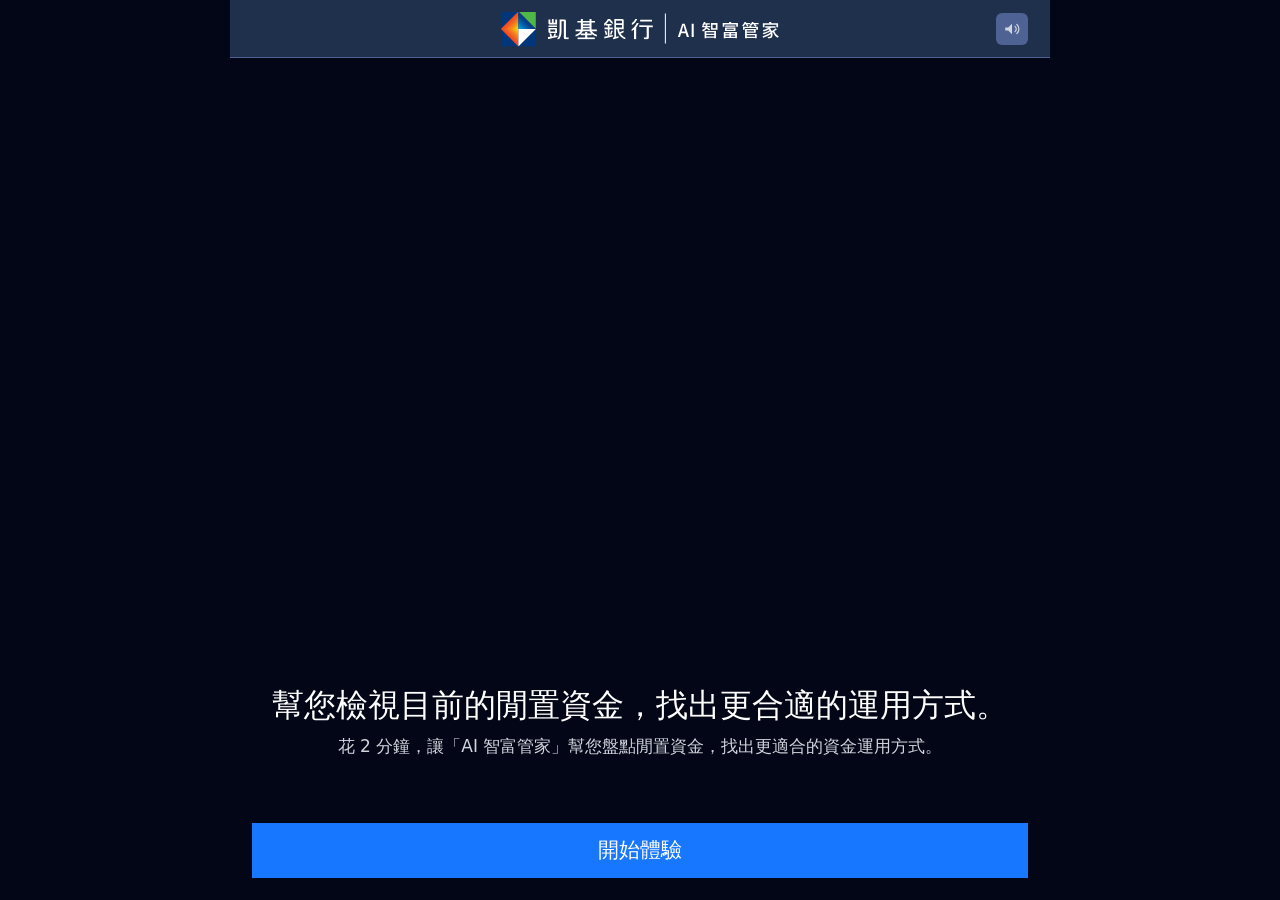
==== commit 7d8ef130: "fix ipad互動" ====
--- a/index.html
+++ b/index.html
@@ -19,7 +19,7 @@
     <div class="app-header-brand" role="img" aria-label="凱基銀行 AI 智富管家">
       <img class="app-header-logo-icon" src="assets/logo-icon.svg" alt="">
       <img class="app-header-logo-kgib" src="assets/logo-kgib-text.svg" alt="">
-      <img class="app-header-logo-divider" src="assets/logo-divider.svg" alt="">
+      <span class="app-header-logo-divider" aria-hidden="true"></span>
       <img class="app-header-logo-ai" src="assets/logo-ai-text.svg" alt="">
     </div>
     <button class="sound-toggle" id="soundToggle" type="button" aria-pressed="false" aria-label="靜音">
@@ -32,6 +32,23 @@
   <div class="controls" id="controls"></div>
   <div id="inputbar" style="display:none"></div>
 </div>
+<!-- lottie-web：現金占比選項卡改用 Lottie 動畫圖示，見 js/flow.js CASH_RATIO_ICONS。
+     直接把套件檔案存在 js/vendor/（原始版本：cdnjs bodymovin 5.12.2）而不是連外部 CDN——
+     銀行內網對外部 CDN 網域的存取常受限制／被攔截，改自己 host 這個檔案就不會受影響。 -->
+<script src="js/vendor/lottie.min.js"></script>
+<!-- 現金占比選項卡的 Lottie 動畫資料本身用 <script> 標籤載入（把 JSON 包成一段
+     `window.__LOTTIE_DATA['xxx']=` 賦值語法，而不是讓 js/flow.js 在執行期用
+     fetch() 另外去抓 .json 檔）：這個專案是純靜態頁面，常會直接用瀏覽器開啟本機
+     index.html（file:// 開頭的網址）預覽，而 fetch()／XMLHttpRequest 抓同一台機器
+     上的本機檔案在 file:// 底下會被瀏覽器的 CORS 規則擋下來（這是瀏覽器本身的安全
+     限制，不是伺服器或程式能繞過的），但一般 <script src="..."> 標籤載入本機檔案
+     不受這個限制——這個專案其他 js/*.js 檔案本來就是這樣載入的。改用同一種方式載入
+     動畫資料，不管是用本機伺服器開，還是直接雙擊 index.html 開，都能正常播放。 -->
+<script src="assets/lottie/cash-95-plus.js"></script>
+<script src="assets/lottie/cash-50-95.js"></script>
+<script src="assets/lottie/cash-5-50.js"></script>
+<script src="assets/lottie/cash-under-5.js"></script>
+<script src="assets/lottie/feedback-confetti.js"></script>
 <!-- 共用層：積木、狀態、連接流程、商品資料（三人共用，PR 需 review） -->
 <script src="js/sound.js"></script>
 <script src="js/shaping-orb.js"></script>
--- a/css/style.css
+++ b/css/style.css
@@ -111,11 +111,12 @@
   height:58px;padding:var(--spacing-12) 14px;border-bottom:1px solid var(--color-container-general-divider);
   background:var(--color-surface-grey)}
 /* Dark Mode 下維持圖示標記（.app-header-logo-icon）原始的多色品牌識別色（橘/綠/藍漸層＋深藍），
-   這是凱基銀行的品牌圖示，不能改色；但「凱基銀行」「AI 智富管家」文字圖跟中間分隔線
-   （.app-header-logo-kgib／-divider／-ai）都是單一深藍色（#00367B 系列）純色向量圖，
-   直接疊在深色 header 背景上會幾乎看不見，且素材本身沒有另外準備淺色版本、也不是 inline SVG
-   （CSS 沒辦法用 fill/color 直接改色）——這三個圖層改用 filter 轉成純白：brightness(0) 先把
-   不透明像素轉黑（保留原本的透明區域），invert(1) 再把黑轉白，是重新上色純色圖示的通用做法。
+   這是凱基銀行的品牌圖示，不能改色；但「凱基銀行」「AI 智富管家」文字圖（單一深藍色
+   #00367B 系列純色向量圖）跟中間分隔線（純色 CSS 色塊，見下方 .app-header-logo-divider）
+   直接疊在深色 header 背景上會幾乎看不見，文字圖素材本身沒有另外準備淺色版本、也不是
+   inline SVG（CSS 沒辦法用 fill/color 直接改色）——這三個圖層統一改用 filter 轉成純白：
+   brightness(0) 先把不透明像素轉黑（保留原本的透明區域），invert(1) 再把黑轉白，是重新
+   上色純色圖示的通用做法，同一顆 filter 對 <img> 或純色 <span> 一視同仁。
    刻意只選這三個 class、不對整個 .app-header-brand 套用，避免連圖示標記也被一併轉成單色。 */
 [data-theme="dark"] .app-header-logo-kgib,
 [data-theme="dark"] .app-header-logo-divider,
@@ -135,7 +136,13 @@
    role="img"+aria-label 讓整組 lockup 對螢幕報讀軟體仍有可讀的替代文字。 */
 .app-header-logo-icon{position:absolute;left:0;top:0;width:35px;height:35px;display:block}
 .app-header-logo-kgib{position:absolute;left:47px;top:7px;width:105px;height:21px;display:block}
-.app-header-logo-divider{position:absolute;left:164px;top:2.42px;width:0.793px;height:30.154px;display:block}
+/* 分隔線改用純色色塊（background），不再用 <img src=svg>：原本的向量圖寬度只有 0.793px，
+   這種次像素寬度的點陣圖在 WebKit（iOS Safari，iPad／iPhone 皆是）某些狀況下會直接不繪製，
+   導致分隔線在平板／手機上完全消失，桌機瀏覽器（Chrome/Firefox 的圖片繪製管線不同）則不受影響。
+   純色色塊由瀏覽器直接填色，不經過圖片解碼／點陣化流程，同樣次像素寬度下三種瀏覽器引擎
+   都能穩定繪製。顏色沿用原 SVG 的 fill（#00367C），Dark Mode 下方的 filter 規則對 <img>
+   或純色 <span> 一視同仁，不需要另外改。 */
+.app-header-logo-divider{position:absolute;left:164px;top:2.42px;width:0.793px;height:30.154px;display:block;background:#00367C}
 .app-header-logo-ai{position:absolute;left:176.81px;top:10.59px;width:101.453px;height:16.956px;display:block}
 .reset{flex-shrink:0;font-family:var(--font-cn);font-size:var(--type-caption-size);font-weight:var(--type-caption-weight-cn);
   line-height:var(--type-caption-lh-cn);letter-spacing:var(--type-caption-ls-cn);
@@ -274,9 +281,17 @@
    不是管家在說的重點內容」；沿用跟 .analysis-disclaimer（開場那句 AI 生成內容警語）
    同一組字級／顏色 token，全站的「警語類」文字統一同一個視覺層級。
    疊在 .ai-msg 上（多一個 class，靠特異性覆蓋掉上面的 body 字級規則），還是走同一套
-   appendToChat()／捲動邏輯，不用另外重造一個訊息容器類型。 */
+   appendToChat()／捲動邏輯，不用另外重造一個訊息容器類型。
+   margin 特別覆寫（不用 .ai-msg 預設的 16px 16px 上下對稱）：警語緊接在 stageE() 的
+   推薦卡片之後出現，語意上是「這張卡片的附註」，跟卡片應該視覺分組、間距要小；
+   但緊接在警語後面的是「配置建議」橋接句（見 idleBridgeText()），是新的一段話、
+   不是警語的延伸，兩者用一般 body 字級的落差已經有區分，但上下 margin 一樣時
+   （相鄰兄弟 margin 會 collapse 取較大值，兩段間距其實跟卡片–警語間距一樣）
+   讀起來就像警語跟橋接句黏在一起，分不出「這句是附註、那句才是新內容」——
+   改成上邊距小、下邊距大，跟卡片維持緊鄰的分組感，同時把警語後面的間距拉開。 */
 .ai-msg.disclaimer-note{font-size:var(--type-caption-size);font-weight:var(--type-caption-weight-cn);
-  line-height:var(--type-caption-lh-cn);letter-spacing:var(--type-caption-ls-cn);color:var(--color-content-general-secondary)}
+  line-height:var(--type-caption-lh-cn);letter-spacing:var(--type-caption-ls-cn);color:var(--color-content-general-secondary);
+  margin:var(--spacing-8) 0 var(--spacing-28)}
 .ai-msg .md-ul{margin:2px 0 8px;padding-left:20px}
 .ai-msg .md-ul:last-child{margin-bottom:0}
 .ai-msg .md-ul li{margin:3px 0}
--- a/css/component-library.css
+++ b/css/component-library.css
@@ -82,31 +82,80 @@
 .linechart-xlabel{font-family:var(--kgi-font-auto-body-regular-tc-family),sans-serif;font-size:var(--kgi-font-auto-body-regular-tc-size-rem);
   font-weight:var(--kgi-font-auto-body-regular-tc-weight);fill:var(--color-content-general-secondary)}
 
-/* chart/asset-overview（本行＋他行資產整合總覽，見 js/flow.js stageH3()）：外層卡片／圖例
-   沿用 .pie-card／.pie-overview／.pie-legend 本身的樣式；本行／他行投資占比各自獨立、
-   不是同一個總數的切片，改用兩條同心圓弧（ringchart）取代 chart/pie 的甜甜圈，弧線用
-   stroke-dasharray 依各自占比裁切，rotate(-90deg) 讓起點對齊 12 點鐘方向，跟一般
-   進度環（如 Apple Watch 三環）閱讀習慣一致；.ringchart-track 是圈底色，讓沒被進度弧
-   蓋到的部分仍看得出完整圓圈範圍，不會像缺了一角。 */
-/* 208px（比 chart/pie 的 180px 甜甜圈略大）：中心要放兩行字（金額＋「資產總額」），
-   180px 時「資產總額」這行常會頂到內圈弧線甚至溢出，加大中央可用直徑給文字留空間，
-   比繼續縮小字級更保險（字級已經是最小可讀的 caption 尺寸，再縮會影響可讀性）。 */
-.ringchart{position:relative;width:208px;height:208px;flex-shrink:0}
-.ringchart-svg{width:100%;height:100%;display:block}
-.ringchart-track{fill:none;stroke:var(--color-container-general-divider);opacity:.5}
-.ringchart-arc{fill:none;stroke-linecap:round;filter:drop-shadow(0 2px 4px rgba(0,0,0,.35))}
-.ringchart-center{position:absolute;inset:0;display:grid;place-items:center;text-align:center}
-/* opts.bankDetail／opts.otherDetail：併進圖例文字裡的資產級距說明，跟圖例的顏色圓點／
-   百分比放在同一個區塊，讓每個色塊「是誰、占比多少、根據什麼算出來」一次看完，不用
-   再對照卡片上另一段獨立的條列文字 */
-.assetoverview-legend-text{display:flex;flex-direction:column;gap:2px}
-.assetoverview-legend-main{font-size:var(--type-caption-size);line-height:var(--type-caption-lh-cn);color:var(--color-content-general-secondary)}
-.assetoverview-legend-main b{font-family:var(--kgi-font-auto-caption-regular-en-family),sans-serif;font-weight:var(--type-body-b-weight-cn);color:var(--color-content-general-primary)}
-.assetoverview-legend-detail{font-size:var(--type-caption-size);line-height:var(--type-caption-lh-cn);color:var(--color-content-general-tertiary)}
-.assetoverview-products{margin-top:var(--spacing-24);padding-top:var(--spacing-16);border-top:1px solid var(--color-container-general-divider);width:100%}
-.assetoverview-products-label{font-size:var(--type-caption-size);line-height:var(--type-caption-lh-cn);color:var(--color-content-general-secondary);margin-bottom:var(--spacing-8);text-align:center}
-.assetoverview-tags{display:flex;flex-wrap:wrap;gap:var(--spacing-8);justify-content:center}
-.assetoverview-empty{font-size:var(--type-caption-size);line-height:var(--type-caption-lh-cn);color:var(--color-content-general-tertiary);text-align:center}
+/* chart/asset-overview（整體投資占比＋本行／他行明細，見 js/flow.js stageH3()）：外層卡片
+   沿用 .pie-card 本身的樣式；中央圓環改成單一整體占比（取代舊版兩條同心圓弧），弧線用
+   固定 stroke-dasharray（圓周長）＋動態 stroke-dashoffset 畫出進度（見 renderAssetOverviewChart()
+   掛載後的動畫邏輯），rotate(-90deg) 讓起點對齊 12 點鐘方向，跟一般進度環（如 Apple Watch
+   三環）閱讀習慣一致；.invov-ring-track 是圈底色，讓沒被進度弧蓋到的部分仍看得出完整圓圈
+   範圍，不會像缺了一角。中心大數字沿用 chart/pie 的 .pie-value／.pie-label 尺寸、間距與
+   顏色（純色，不加漸層）。
+   主打平板瀏覽，預設（基準樣式）就是圓環＋明細左右並排：卡片分左欄（.invov-left，圓環＋
+   投資類型標籤）／右欄（.invov-side，銀行別長條＋總資產／投資金額／現金部位＋附註），
+   中間用 .invov-vdivider 隔開，不是一路垂直堆疊到底——平板寬度綽綽有餘，並排能讓卡片
+   矮很多，不用一直往下滑。總資產那排統計數字與最下面的附註文字都收在右欄裡（跟著銀行別
+   長條同一欄寬度），不再貫穿卡片全寬——這三塊本來就是同一組「明細數字」，收在同一欄比
+   分成「並排區塊」＋「全寬區塊」兩段更完整、也更貼近使用者提供的排版參考。右欄內部再拆
+   .invov-rmain（長條＋統計數字，置中在欄位可用高度內）／.invov-footnote（固定貼底，
+   不參與置中）兩塊，讓右欄整體高度跟左欄（圓環＋標籤）對齊時，明細不會頂到最上緣、
+   附註不會跟著置中飄到中間。左欄本身是置中對齊（讓圓環維持置中），但投資類型標籤／
+   標籤列改用 align-self:flex-start 蓋回去，靠左對齊卡片標題的左邊界——投資類型是文字
+   說明，靠左讀起來比跟著圓環置中更順。斷點沿用同檔案 .kgi-card 已經在用的
+   max-width:640px（見下方 card/recommendation 說明）：小於這個寬度才視為窄手機，
+   改回垂直堆疊、隱藏 .invov-vdivider、置中對齊。
+   顏色一律用站內既有 Design Guideline tokens；弧線／長條／投資占比數字改用
+   --color-chart-blue-1st（比原本的 --color-chart-blue-2nd 更深、對比更高，在白色卡片
+   背景上更清楚，不會看起來偏淡）；弧線與長條都是純色描邊／填色，不加 drop-shadow／
+   box-shadow 螢光或漸層文字效果——維持跟站內其他圖表（chart/pie／chart/line）一致的
+   樸素配色調性；兩行銀行別長條統一同一個藍色 token，不再分本行／他行兩色。數字類文字
+   （百分比、萬元金額、區間）統一加
+   font-variant-numeric:tabular-nums，直式對齊、數字變動時版面不會抖動；標籤／說明文字
+   統一補上 letter-spacing token（--type-caption-ls-cn／--type-subtitle-ls-cn／
+   --type-body-ls-cn），跟站內其他使用同一組 Typography Token 的元件（如 card/product）
+   字距一致。 */
+.invov-card{width:100%}
+.invov-header{align-self:flex-start;margin-bottom:var(--spacing-16)}
+.invov-title{font-size:var(--type-body-size);font-weight:var(--type-body-b-weight-cn);line-height:var(--type-body-lh-cn);letter-spacing:var(--type-body-ls-cn);color:var(--color-content-general-primary)}
+.invov-main{width:100%;display:flex;align-items:stretch;gap:var(--spacing-24)}
+.invov-left{flex:0 0 40%;min-width:0;display:flex;flex-direction:column;align-items:center}
+.invov-vdivider{flex-shrink:0;width:1px;background:var(--color-container-general-divider)}
+.invov-ring{position:relative;width:208px;height:208px;flex-shrink:0}
+.invov-ring-svg{width:100%;height:100%;display:block}
+.invov-ring-track{fill:none;stroke:var(--color-container-general-divider);opacity:.5}
+.invov-ring-arc{fill:none;stroke:var(--color-chart-blue-1st);stroke-linecap:round}
+.invov-ring-center{position:absolute;inset:0;display:grid;place-items:center;text-align:center}
+.invov-ring-value{font-variant-numeric:tabular-nums}
+.invov-side{flex:1;min-width:0;display:flex;flex-direction:column}
+.invov-rmain{flex:1;min-height:0;display:flex;flex-direction:column;justify-content:center}
+.invov-tags-label{align-self:flex-start;width:100%;font-size:var(--type-caption-size);font-weight:var(--type-caption-weight-cn);line-height:var(--type-caption-lh-cn);letter-spacing:var(--type-caption-ls-cn);color:var(--color-content-general-tertiary);margin-top:auto;margin-bottom:var(--spacing-8)}
+.invov-tags-label:empty{display:none}
+.invov-tags{align-self:flex-start;display:flex;flex-wrap:wrap;gap:var(--spacing-8);justify-content:flex-start}
+.invov-empty{align-self:flex-start;width:100%;font-size:var(--type-caption-size);font-weight:var(--type-caption-weight-cn);line-height:var(--type-caption-lh-cn);letter-spacing:var(--type-caption-ls-cn);color:var(--color-content-general-tertiary);text-align:left;margin-top:auto}
+.invov-divider{width:100%;border-top:1px solid var(--color-container-general-divider);margin:var(--spacing-16) 0}
+.invov-banks{width:100%;display:flex;flex-direction:column;gap:var(--spacing-16)}
+.invov-bank-head{display:flex;justify-content:space-between;align-items:baseline}
+.invov-bank-name{font-size:var(--type-body-size);font-weight:var(--type-body-b-weight-cn);line-height:var(--type-body-lh-cn);letter-spacing:var(--type-body-ls-cn);color:var(--color-content-general-primary)}
+.invov-bank-pct{font-size:var(--type-body-size);font-weight:var(--type-body-b-weight-cn);line-height:var(--type-body-lh-cn);letter-spacing:var(--type-body-ls-cn);font-variant-numeric:tabular-nums}
+.invov-bar{width:100%;height:10px;border-radius:var(--radius-full,999px);background:var(--color-container-general-divider);overflow:hidden;margin:var(--spacing-8) 0}
+.invov-bar-fill{width:0;height:100%;border-radius:var(--radius-full,999px);transition:width .9s cubic-bezier(.4,0,.2,1)}
+.invov-bank-foot{display:flex;justify-content:space-between;font-size:var(--type-caption-size);font-weight:var(--type-caption-weight-cn);line-height:var(--type-caption-lh-cn);letter-spacing:var(--type-caption-ls-cn);color:var(--color-content-general-tertiary);font-variant-numeric:tabular-nums}
+.invov-summary{width:100%;display:flex;justify-content:space-between;text-align:center}
+.invov-summary-item{flex:1}
+.invov-summary-item+.invov-summary-item{border-left:1px solid var(--color-container-general-divider)}
+.invov-summary-label{font-size:var(--type-caption-size);font-weight:var(--type-caption-weight-cn);line-height:var(--type-caption-lh-cn);letter-spacing:var(--type-caption-ls-cn);color:var(--color-content-general-secondary)}
+.invov-summary-value{font-size:var(--type-body-size);font-weight:var(--type-body-b-weight-cn);line-height:var(--type-body-lh-cn);letter-spacing:var(--type-body-ls-cn);color:var(--color-content-general-primary);margin-top:2px;font-variant-numeric:tabular-nums}
+.invov-summary-value span{font-size:var(--type-caption-size);font-weight:var(--type-caption-weight-cn);margin-left:2px}
+.invov-footnote{width:100%;font-size:var(--type-caption-size);font-weight:var(--type-caption-weight-cn);line-height:var(--type-caption-lh-cn);letter-spacing:var(--type-caption-ls-cn);color:var(--color-content-general-tertiary);margin-top:var(--spacing-16);font-variant-numeric:tabular-nums}
+/* 窄手機（同一檔案 .kgi-card 也用這個斷點，見上方 card/recommendation 說明）改回垂直堆疊、
+   置中對齊——不夠寬並排的話，圓環跟明細擠在一起反而字都要縮小，還不如維持原本一行一行看。 */
+@media (max-width:640px){
+  .invov-main{flex-direction:column;align-items:center}
+  .invov-left{flex:0 0 auto;width:100%}
+  .invov-vdivider{display:none}
+  .invov-ring{margin:0 auto}
+  .invov-tags{justify-content:center;align-self:center}
+  .invov-tags-label{text-align:center;align-self:center}
+  .invov-empty{text-align:center;align-self:center}
+}
 
 /* ============================================================
    card/recommendation（凱基商品推薦卡片）。
@@ -563,7 +612,11 @@
 .fbqr-qr{display:flex;flex-direction:column;align-items:center;gap:var(--spacing-40);width:100%}
 /* .fbqr-intro：圖示跟「標題＋說明」文字群組間距 12px，對應 node 266:1187 的 gap-12 */
 .fbqr-intro{display:flex;flex-direction:column;align-items:center;gap:var(--spacing-12);width:100%}
-.fbqr-icon{width:80px;height:80px;display:block}
+/* 慶祝圖示的 Lottie 動畫容器：原本疊放的靜態 SVG fallback 已依需求方要求拿掉，只留
+   js/flow.js 附加進來的 <canvas>（見 js/component-library.js renderFeedbackQrCard 的
+   說明），無限循環播放；尺寸原本沿用 .fbqr-icon 的 80x80，後續要求加大一倍到 160x160。 */
+.fbqr-icon-lottie{display:grid;width:160px;height:160px}
+.fbqr-icon-lottie>*{grid-area:1/1;width:100%;height:100%}
 /* .fbqr-copy：標題跟說明文字間距 8px，對應 node 266:1312 的 gap-8 */
 .fbqr-copy{display:flex;flex-direction:column;align-items:center;gap:var(--spacing-8);width:100%}
 /* .fbqr 用 align-items:center，子元素預設是 hug 寬度；這裡明寫 width:100%，
@@ -700,12 +753,17 @@
    之後設計如果補上疊加稿，請替換這裡的規則。Hover 與 Pressed 在 Figma 稿內視覺完全相同
    （背景、邊框皆同），故共用同一組樣式規則，不特別區分。 */
 .selopt-group{display:flex;flex-direction:column;align-items:flex-start;gap:var(--spacing-20)}
-.selopt-group.row{flex-direction:row;flex-wrap:wrap}
+/* row 排列固定擠在同一排、不換行：gap 歸零改用 justify-content:space-between 讓卡片間的
+   左右間距隨容器可用寬度自動撐開／縮小（.app 最大寬度 820px 時剛好 4 張卡＋均分間距
+   撐滿一整排），卡片本身的寬度（含 --selopt-label-width 文字容器）完全不受影響，只有
+   間距在變。萬一容器比 4 張卡片的最小寬度總和還窄（例如較窄的手機瀏覽器），改成整排
+   橫向捲動而不是硬擠壓卡片寬度或被裁切。 */
+.selopt-group.row{flex-direction:row;flex-wrap:nowrap;justify-content:space-between;gap:0;overflow-x:auto}
 
 .selopt{
-  --selopt-label-width:120px; /* Figma 稿量到的文字容器寬度，非 token，可由呼叫端覆寫此變數換寬度 */
+  --selopt-label-width:140px; /* Figma 稿量到的文字容器寬度，非 token，可由呼叫端覆寫此變數換寬度 */
   display:inline-flex;flex-direction:column;align-items:center;gap:var(--spacing-8);
-  padding:var(--spacing-28);border-radius:var(--radius-small);
+  padding:var(--spacing-28) var(--spacing-20);border-radius:var(--radius-small);
   border:1px solid var(--color-container-general-divider);
   background:var(--color-container-card-white);
   cursor:pointer;-webkit-tap-highlight-color:transparent;user-select:none;
@@ -720,7 +778,14 @@
 .selopt.is-selected{background:var(--color-container-general-light-active);border-color:var(--color-container-general-active-primary)}
 
 .selopt-icon{width:80px;height:80px;flex-shrink:0;display:flex;align-items:center;justify-content:center;overflow:hidden}
-.selopt-icon svg,.selopt-icon img{display:block;width:100%;height:100%}
+.selopt-icon svg,.selopt-icon img,.selopt-icon canvas{display:block;width:100%;height:100%}
+/* 現金占比「95% 以上」／「50–95%」卡片：Lottie 動畫（js/flow.js 附加進來的 <canvas>）跟
+   底下的靜態 fallback 圖示疊在同一個 grid cell，兩者都撐滿 .selopt-icon 既有的 80x80
+   尺寸，不影響卡片版面。用 grid 疊層（而不是 position:absolute）是刻意的：fallback
+   永遠留在 DOM 裡不隱藏，canvas 預設透明，畫得出來自然蓋過去、畫不出來就讓 fallback
+   透出來，圖示位置在任何失敗情況下都不會空白（見 js/flow.js initLottieIcon 的說明）。 */
+.selopt-icon-lottie{display:grid;width:100%;height:100%}
+.selopt-icon-lottie>*{grid-area:1/1;width:100%;height:100%}
 .selopt-label{width:var(--selopt-label-width);text-align:center;word-break:break-word;white-space:normal;
   font-family:var(--kgi-font-auto-body-regular-tc-family),"Microsoft JhengHei",system-ui,sans-serif;
   font-size:var(--kgi-font-auto-body-regular-tc-size-rem);
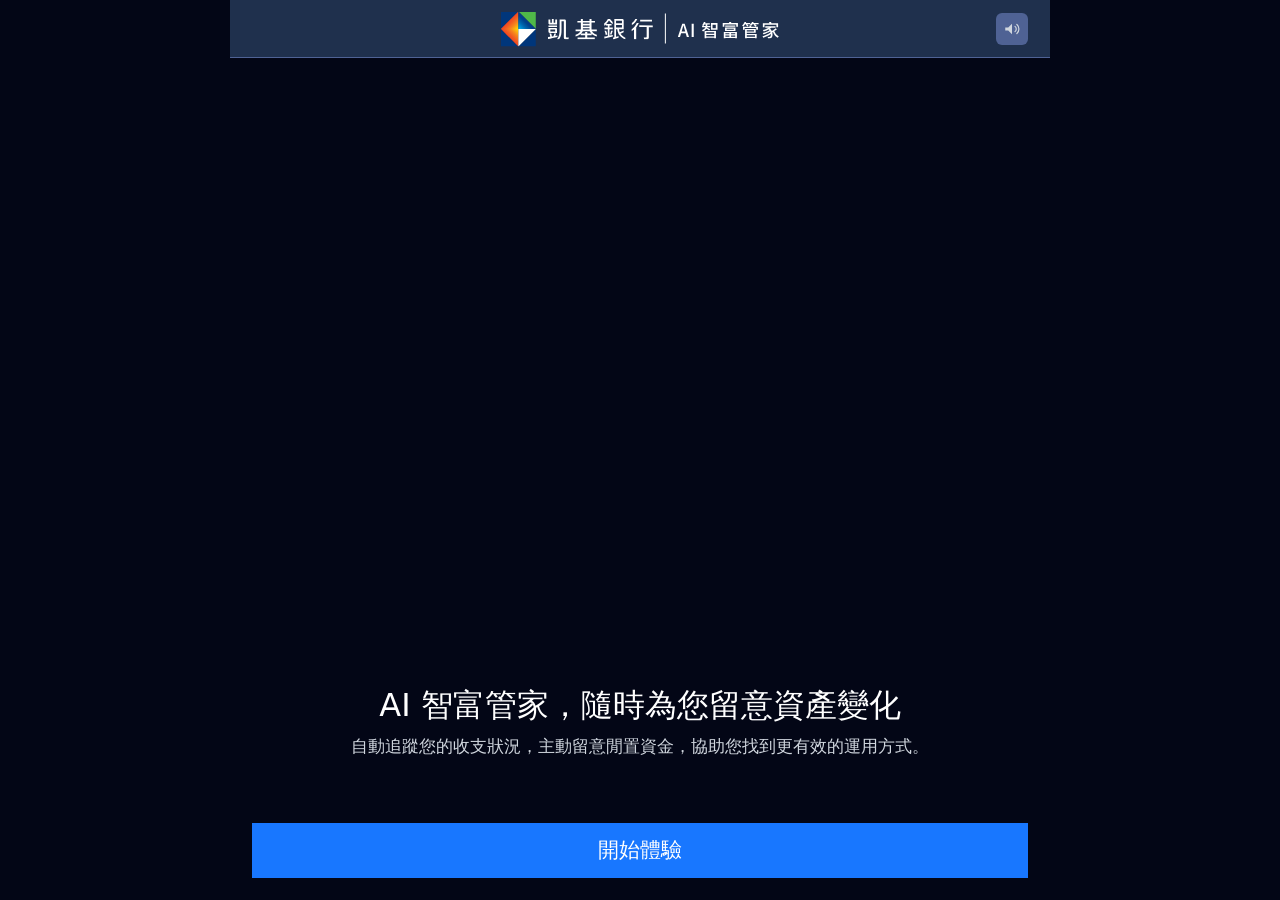
==== commit 4b6a3e95: "動畫優化" ====
--- a/index.html
+++ b/index.html
@@ -49,6 +49,9 @@
 <script src="assets/lottie/cash-5-50.js"></script>
 <script src="assets/lottie/cash-under-5.js"></script>
 <script src="assets/lottie/feedback-confetti.js"></script>
+<!-- AI 初始頁（js/flow.js stepWelcome()）機器人吉祥物的待機動畫：向量 Lottie（非逐格點陣圖），
+     載入方式跟上面幾支動畫完全一致。 -->
+<script src="assets/lottie/ip-v2-idle.js"></script>
 <!-- 共用層：積木、狀態、連接流程、商品資料（三人共用，PR 需 review） -->
 <script src="js/sound.js"></script>
 <script src="js/shaping-orb.js"></script>
--- a/css/style.css
+++ b/css/style.css
@@ -229,6 +229,116 @@
 .selpage-hero{width:100%;aspect-ratio:1080/1274;margin-bottom:var(--spacing-24);overflow:hidden}
 .selpage-hero-video{display:block;width:100%;height:100%;object-fit:cover}
 .selpage-intro{text-align:center}
+/* 階段 A.6（js/flow.js stepWelcome()）的 IP 吉祥物圖示：獨立置中一個區塊，
+   置於標題上方，比照 .selpage-hero 讓整頁一開始就有一個明顯的視覺焦點。
+   下面四條間距／字級規則都只作用在 .welcome-page 這個頁面上、不影響 .selpage 共用的
+   stepA()／stepB()——版型規格：IP 80x80、IP 到打招呼語 12px、打招呼語（Headline，
+   沿用 .selpage h1 本來就是的 --type-headline-* 沒有另外覆寫）跟 insight（改成
+   Subtitle-R：.type-subtitle-r 用的同一組 --type-subtitle-* token，但套用字重改成
+   *-r-weight-cn，不是 .selpage .lead 原本的 body 字級）這兩句視為同一組，中間 8px，
+   這組跟下面的 CTA（.nsl／stageWelcome() 手動組出的選項列）之間 28px。
+   h1／.lead 的 margin 要蓋掉 .selpage h1（margin:6px 0 4px）／.selpage .lead
+   （margin-bottom:22px）這兩條共用預設值，選擇器多疊一層 .selpage-intro 才會贏過
+   原本兩層 class 的特異性，不用改動共用規則、也不會影響 stepA() 的版面。 */
+.welcome-icon-wrap{display:flex;justify-content:center;margin:var(--spacing-40) 0 var(--spacing-20);
+  animation:welcomeIconPopIn .55s cubic-bezier(.34,1.56,.64,1) backwards}
+/* IP 進場改成 scale 0→100% 帶一點位移（不是單純淡入），沿用 .calc-toggle-knob
+   （component-library.css）同一條回彈曲線，讓角色像「彈出來」一樣有活潑感。 */
+@keyframes welcomeIconPopIn{from{opacity:0;transform:scale(0) translateY(16px)}to{opacity:1;transform:scale(1) translateY(0)}}
+/* 機器人吉祥物待機動畫用 Lottie 播放（js/flow.js CASH_RATIO_ICONS 同一套 initLottieIcon()
+   機制，key＝ip-v2-idle，見 index.html／assets/lottie/ip-v2-idle.js），data-lottie-loop="true"
+   無限循環播放。尺寸還原自 Figma node 522:7233「IP_v2」實測的 size-[180px]（不是先前
+   誤用的 80px——80px 是舊版跟本無關的靜態圖示尺寸）。不疊加靜態 SVG fallback：疊圖
+   fallback 是給「Lottie 可能載入失敗」的情境用的防呆（見 CASH_RATIO_ICONS 的說明），
+   但疊在同一個 grid cell 時，只要 Lottie 來源動畫本身的角色比例／位置跟那張靜態 SVG
+   對不上（這裡兩者是各自獨立輸出的兩份美術檔，本來就不會像素對齊），fallback 會在
+   canvas 畫出來的角色周圍/後方透出一圈疊影，變成「IP 後面卡了一張看不出來在動的
+   IP」。比照 fbqr-icon-lottie（慶祝動畫）不放 fallback 的做法——這裡的動畫來源已確認
+   能正常載入播放，不需要防呆，拿掉疊影问题比多一層保險更重要。 */
+.welcome-icon-lottie{display:grid;width:180px;height:180px}
+.welcome-icon-lottie>*{grid-area:1/1;width:100%;height:100%}
+/* 進場節奏參考自 Figma node 522:7170「opening page」（pzGDt95JRVQKMWzlcKvYBF）的 Smart
+   Animate 時間軸（get_motion_context 讀出的 divider／paper／txt／btn 四條 keyframe）：
+   IP 先出現、接著分隔線長出來、最後問候語＋CTA 那張「紙」才出場。
+   原稿的 paper 節點是 translate 0px 0px → 0px 306px（往「下」移動 306px 才落到定位，
+   不是常見的「從下往上滑入」），推測是模擬 divider 撐開版面前／後 paper 在 autolayout
+   裡位置上移的過場；上一版做反了方向（寫成往上滑），對照原稿檔案看起來會像是「紙張
+   從錯的方向冒出來」。這裡改成跟原稿一致的方向——.welcome-content 從「稍微偏上、
+   對應 paper 還沒被 divider 推下去之前的位置」滑到最終定位（translateY 從負值到 0，
+   數值縮小到 16px，不照搬原稿 306px 那麼誇張的位移，這裡的 306px 是原稿版面本身
+   量出來的絕對座標差，直接套用在我們小得多的卡片上動作會大到不成比例）。
+   原稿的 paper 容器本身在滑動時其實是透明的、要等內容（txt／btn）淡入才看得到——
+   但這樣直接照搬到網頁上，使用者會完全看不到紙張在動（滑動當下不可見，等它靜止了
+   才突然淡入），肉眼感覺不到任何「跑出來」的動作，所以這裡把滑動跟淡入合併成同一個
+   動畫（.welcome-content 本身同時做 translateY 跟 opacity）；easing 也改回原稿標記的
+   ease-out（拿掉上一版自己加的回彈曲線——那是我自己加的活潑效果，原始檔案裡沒有這個
+   彈跳，跟原稿比對起來動作會顯得跳痛/不自然）。
+   1) .welcome-icon-wrap 先淡入（0～0.5s，不變）
+   2) .welcome-divider 用 scaleX 0→1 長出來（0.5～1.05s，cubic-bezier(.5,0,.5,1)，對應
+      原稿 divider 節點的 easing）
+   3) .welcome-content（問候語＋CTA 整塊，對應原稿的 paper 容器）在分隔線快長完時
+      邊往下滑邊淡入（0.9～1.3s，ease-out，方向／easing 都對應原稿）——h1／.lead／
+      .nsl 都是它的子元素，靠父層的 opacity 一起現身，不需要再各自疊加淡入動畫。 */
+/* 寬度還原自 Figma 的實際座標，不是憑感覺挑的：node 522:7170「opening page」整個
+   frame 是 826px 寬（跟 .app 的 max-width:820px 幾乎是同一個尺度）。紙張改成 node
+   530:7926（width=590、x=118，比例 ≈71%）之後，divider（node 530:7734）也跟著改寬了，
+   重新量測是 width=616、x=105（比例 ≈74.6%）——divider 本來就故意比紙張寬一點（616 vs
+   590，兩側各多探出 13px），不是紙張變寬後 divider 沒跟著更新；上一版沒注意到 divider
+   節點本身也改了，還沿用舊稿的 480/58%，導致 divider 看起來比卡片窄，兩端的圓頭縮在
+   卡片邊緣裡面，這裡改成用新量到的比例，clamp() 下限也同比例放寬。高度原稿是 6px，
+   上一版誤寫成 3px，這裡一併修正。 */
+.welcome-divider{width:clamp(210px,74.6%,616px);height:6px;margin:0 auto;
+  border-radius:var(--radius-full,999px);background:var(--color-container-general-divider);
+  transform-origin:center;animation:welcomeDividerGrow .55s cubic-bezier(.5,0,.5,1) .5s backwards}
+@keyframes welcomeDividerGrow{from{transform:scaleX(0)}to{transform:scaleX(1)}}
+.welcome-content{width:clamp(260px,71%,590px);margin:0 auto;
+  animation:welcomeContentIn .4s ease-out .9s backwards}
+@keyframes welcomeContentIn{from{opacity:0;transform:translateY(-16px)}to{opacity:1;transform:translateY(0)}}
+/* .welcome-paper 還原自 Figma node 530:7926（get_design_context 讀出的實際
+   padding/gap/字級/配色，不是目測 screenshot 湊的）：
+   - 卡片（.welcome-paper-card）背景＝Container/Card/White，跟深色模式下 AI 訊息卡片、
+     選項卡共用同一份 token（--color-container-card-white），四角刻意不做 border-radius——
+     原稿的「紙張」本身是直角，只有底部收一條鋸齒邊（不是四角都是圓角卡片）。
+   - 卡片內距 40/24（上下/左右）；文字區塊跟按鈕之間改版後從 32px 加大到 60px
+     （--spacing-60），標題跟內文之間仍是 12px。
+   - 卡片右下角疊一顆半透明（原稿 group opacity 0.5）的定存美元圖示當背景壓底圖
+     （assets/welcome-paper-watermark-dollar.svg，還原自 Figma component「Icon/Dollar/
+     fixed NTD deposit」，202×202，right:21px／top:100px），純裝飾、不影響版面尺寸
+     （aria-hidden 概念上等同裝飾圖，實際用 alt=""），卡片需要 position:relative 當定位
+     基準、overflow:hidden 避免文字內容較短時圖示探出卡片下緣。
+   - 標題字級原稿標記是「Title」（24px／weight 500），不是這頁其他地方沿用的
+     --type-headline-*（32px／weight 400）——只在 .welcome-paper-txt 這裡改用
+     --type-title-*，不影響 stepA() 開場頁等其他共用 .selpage h1 的地方。
+   - 按鈕改版後從右下角的膠囊按鈕（Capsule Button_Blue）換成滿版的實心藍按鈕，
+     配色／字級／padding 跟全站共用的 .btn-primary（component-library.css）完全一致
+     （同樣讀 --color-container-general-active-primary／--color-content-general-light-active／
+     --type-subtitle-* token），直接複用該 class，只多疊一個 .welcome-paper-btn 把
+     圓角從 --radius-none 換成原稿標記的 --radius-small（3px），不用整顆重寫。
+   - 底部鋸齒邊：原稿的「鋸齒邊」是張隨卡片寬度等比例縮放的 SVG（改版後 18 個三角形
+     變成每顆 32.7778×11px，寬度剛好是卡片新寬度 590 的 1/18，比例跟舊版 460 寬時的
+     25.5556px 一致，證實原稿是「固定 18 顆齒」而非「固定齒寬」）。這裡的
+     background-size 因此改用 calc(100%/18) 而不是寫死的 px 值，讓齒的大小跟著
+     .welcome-paper-edge 實際渲染出來的寬度等比例縮放，卡片多寬都維持剛好 18 顆完整的齒，
+     不會在邊緣卡出一顆被裁一半的齒。素材本身（assets/welcome-paper-edge-tooth.svg）
+     只存一顆齒的路徑，填色沿用原稿匯出時就已經是 #1F304D（剛好是我們深色卡片本身的
+     顏色，不用另外換色）。 */
+.welcome-paper{display:flex;flex-direction:column;width:100%}
+.welcome-paper-card{display:flex;flex-direction:column;gap:var(--spacing-60);
+  position:relative;overflow:hidden;
+  width:100%;padding:var(--spacing-40) var(--spacing-24);background:var(--color-container-card-white)}
+.welcome-paper-watermark{position:absolute;right:21px;top:100px;width:202px;height:202px;pointer-events:none}
+.welcome-paper-txt{display:flex;flex-direction:column;gap:var(--spacing-12);position:relative}
+.welcome-paper-txt h1{font-family:var(--font-cn);font-size:var(--type-title-size);font-weight:var(--type-title-weight-cn);
+  line-height:var(--type-title-lh-cn);letter-spacing:var(--type-title-ls-cn);margin:0;color:var(--color-content-general-primary)}
+.welcome-paper-txt .lead{font-family:var(--font-cn);font-size:var(--type-subtitle-size);font-weight:var(--type-subtitle-r-weight-cn);
+  line-height:var(--type-subtitle-lh-cn);letter-spacing:var(--type-subtitle-ls-cn);margin:0;color:var(--color-content-general-primary)}
+.btn-primary.welcome-paper-btn{position:relative;border-radius:var(--radius-small)}
+.welcome-paper-edge{width:100%;height:11px;flex-shrink:0;
+  background-image:url(../assets/welcome-paper-edge-tooth.svg);
+  background-repeat:repeat-x;background-size:calc(100%/18) 11px;background-position:0 0}
+@media (prefers-reduced-motion: reduce){
+  .welcome-icon-wrap,.welcome-divider,.welcome-content{animation:none}
+}
 /* 開場頁（js/flow.js stepA()）專用版面：整頁需 fit 視窗高度、不產生垂直捲動，且視窗變矮時
    要優先壓縮影片區塊，標題文字／開始體驗按鈕永遠不能被擠出畫面。只加在 stepA 的 .selpage
    上（多一個 .opening-page class），不影響 stepB 等其他 .selpage 頁面——那些頁面內容
@@ -247,6 +357,109 @@
    margin-bottom:24px 是唯一決定間距的來源——.opening-page 用 flex 排版，flex item 之間
    不會自動 margin collapse，兩個 margin 疊加起來會變成 30px，不是 Figma 標註的 24px。 */
 .selpage-intro h1{margin-top:0}
+
+/* ================= 階段 A.5｜iPad 鎖定畫面（js/flow.js stepLock()） =================
+   Figma node 481:2893（Examples/Control Center）：插在「開始體驗」與資產情境設定
+   （stepB()，後續會接到 stageC() 的總覽圓餅圖）之間的轉場頁，模擬 iPad 鎖定畫面
+   被推播通知喚醒、點擊通知進入 App 的體驗。跟 .opening-page 一樣直接填滿 #screen
+   （height:100%），但視覺完全比照 iPadOS 系統畫面（背景圖＋白色文字），刻意不套用
+   站內 Typography Token／Surface 色票——這頁就是要讓使用者誤以為看到的是裝置本身
+   的鎖定畫面，不是站內頁面的一部分。 */
+.lockscreen-page{position:relative;height:100%;overflow:hidden;display:flex;flex-direction:column;
+  align-items:center;color:#fff;transition:opacity .38s ease,transform .38s ease}
+.lockscreen-page.unlocking{opacity:0;transform:scale(1.06)}
+.lockscreen-bg{position:absolute;inset:0;width:100%;height:100%;object-fit:cover;z-index:0}
+.lockscreen-content{position:relative;z-index:1;display:flex;flex-direction:column;align-items:center;
+  padding-top:9%;text-align:center}
+.lockscreen-lock-icon{opacity:.92;margin-bottom:6px}
+/* 日期文字比照 Figma 481:3331（Lock Screen Widget - Inline）標註的 Vibrant Secondary
+   材質：字色是中性灰（#999）、混合模式 plus-lighter——這種「疊加變亮」的混合模式會
+   讓文字顏色跟底下桌布的顏色相加，桌布較暗的區域文字接近純灰、較亮的區域文字會被
+   帶亮泛白，呈現 iOS 系統文字疊在任意背景上都能維持可讀、又不是死板純白色的「活性」
+   材質感，不是單純調 opacity 或疊陰影能做出來的效果。 */
+.lockscreen-date{font-size:16px;font-weight:590;letter-spacing:-.1px;margin-bottom:2px;
+  color:#999;mix-blend-mode:plus-lighter}
+/* 時間文字本身（不是外面包一層面板）套 iOS 26「Liquid Glass」玻璃質感：文字填色設成
+   transparent、用 background-clip:text 讓數字變成「挖空的窗口」，透出後面那層背景。
+   原本試過直接對文字元素套 backdrop-filter（即時模糊元素背後的畫面）＋
+   background-clip:text，理論上最正確，但實測在部分瀏覽器的合成路徑下兩者疊加會失真：
+   backdrop-filter 的模糊範圍沒有真的被文字形狀裁切住，變成一整塊矩形色塊蓋住數字
+   （backdrop-filter 建立的是獨立合成層，不是每個瀏覽器都會拿文字的 clip 去跟它相交）。
+   改成穩定的做法：background-clip:text 底下疊的不是即時模糊的桌布，而是一張離線
+   預先模糊好的桌布副本（assets/ipad-lockscreen-wallpaper-glass.jpg，由桌布原圖套
+   高斯模糊＋提高飽和度／亮度做出來，模擬玻璃霧化＋透光提亮的觀感）當純粹的
+   background-image 使用——這是單純的「圖片裁切成文字形狀」，不牽涉 backdrop-filter，
+   在各種瀏覽器都能正確裁出文字形狀，不會有矩形色塊蓋圖的問題。桌布本身完全靜態
+   （不是即時畫面），離線模糊跟即時模糊視覺上沒有差異，換來的是穩定的相容性。
+   漸層改成三段（亮白→半透明→深色）疊在模糊桌布上，對應 Figma 481:3358／481:3364
+   實際的「9:41」參考稿：數字頂緣受光偏亮白、底緣偏暗，做出像磨砂玻璃/金屬字一樣
+   有立體感的浮雕觀感，不是單一方向淡出的平面漸層；font-weight 提高到 700（Bold）
+   貼近參考稿裡筆畫厚實的 SF Pro Display 數字，600 偏細看不出實心玻璃塊的量感。
+   包在 @supports 裡是因為 background-clip:text＋color:transparent 只有在瀏覽器支援
+   時才看得到東西——不支援的環境文字會整個透明消失，所以外層先給一個不透明白色＋
+   陰影的基本樣式當退回，支援的環境才疊上玻璃版本蓋掉退回樣式。 */
+/* 字型指定 SF Pro 的 Rounded／Bold 變體：CSS 沒辦法直接寫「SF Pro Rounded」這個字族名稱
+   還指望所有瀏覽器都認得，Apple 平台則是靠 CSS Fonts Level 4 定義的 ui-rounded 這個
+   通用字族關鍵字，讓 Safari/WebKit 自動代入系統當前的圓角變體（San Francisco Rounded／
+   SF Pro Rounded），不需要、也沒辦法用 @font-face 手動內嵌 Apple 系統字型。ui-rounded
+   放第一順位，退回鏈之後接 -apple-system／SF Pro Display，是非 Apple 瀏覽器或不支援
+   ui-rounded 時退回原本的系統無襯線字，不會整個沒有字型可用。 */
+.lockscreen-time{font-family:ui-rounded,"SF Pro Rounded",-apple-system,BlinkMacSystemFont,"SF Pro Display",var(--font-cn),sans-serif;
+  font-size:min(15vw,96px);font-weight:700;line-height:1;letter-spacing:-1px;font-variant-numeric:tabular-nums;
+  color:#fff;text-shadow:0 2px 16px rgba(0,0,0,.3)}
+@supports ((background-clip:text) or (-webkit-background-clip:text)){
+  .lockscreen-time{
+    color:transparent;text-shadow:none;
+    background:
+      linear-gradient(180deg,rgba(255,255,255,.65) 0%,rgba(255,255,255,.18) 42%,rgba(0,0,0,.05) 70%,rgba(0,0,0,.22) 100%),
+      url(../assets/ipad-lockscreen-wallpaper-glass.jpg) center 32% / 260% auto;
+    -webkit-background-clip:text;background-clip:text;
+    filter:drop-shadow(0 1px 0 rgba(255,255,255,.45)) drop-shadow(0 8px 20px rgba(0,0,0,.3));
+  }
+}
+/* 通知卡片：改成疊在畫面正中央（原本貼近底部，使用者較不容易第一眼注意到）。
+   position 用 top:50%;left:50% 定位錨點，置中跟「由上滑入＋回彈」的動畫位移共用同一個
+   transform，因此兩者要疊在一起寫成一串 translate，不能分開成 top/left 動畫（transform
+   才有 GPU 合成優化，改 top/left 會是主執行緒排版，滑入動畫會頓）。
+   隱藏狀態的 Y 位移用 calc(-50% - 60vh)：-50% 沿用置中錨點的算法（相對自身高度），
+   後面再疊加固定的 -60vh 把卡片整個推到可視範圍外的上方——用 vh 而不是自身尺寸的
+   百分比，是因為卡片高度遠小於畫面高度，若沿用「-260%」這種相對自身高度的位移，
+   換算成畫面高度的位移量太小，卡片會還沒完全滑出畫面上緣、動畫看起來像是從畫面
+   中段憑空滑下來，而不是從畫面外滑入。stepLock() 在頁面渲染約 500ms 後加上 .show
+   class，觸發「由上滑入＋回彈，最後定格在正中央」的動畫；transition-timing-function
+   用 cubic-bezier(.34,1.56,.64,1)——這條曲線會在終點前越過目標值再回彈一點點
+   （overshoot），是不額外引入動畫函式庫也能做出來、最接近 iOS 彈簧動畫觀感的 CSS 近似值。 */
+/* max-width 420px→630px：加寬 1.5 倍（此頁容器寬度遠大於 420/0.88，實際顯示寬度
+   是由 max-width 而不是 width:88% 決定，所以只調 max-width）。
+   文字色指定為 #041C43（深藍，對應淺色玻璃卡片背景的可讀對比）；卡片背景本身是
+   半透明白＋backdrop-filter 疊在明亮桌布上，不是站內深色 Surface，所以這裡沒有沿用
+   --color-content-general-primary（該 token 在 dark theme 下是白色，疊在這張淺色卡片
+   上對比不足），改成設計端指定的固定色值。 */
+.lockscreen-notification{position:absolute;top:50%;left:50%;width:88%;max-width:630px;z-index:2;appearance:none;
+  display:flex;align-items:center;gap:12px;padding:14px 16px;border:0;border-radius:24px;
+  background:rgba(255,255,255,.16);backdrop-filter:blur(24px) saturate(1.6);-webkit-backdrop-filter:blur(24px) saturate(1.6);
+  box-shadow:0 8px 40px rgba(0,0,0,.2);color:#041C43;text-align:left;cursor:pointer;font-family:var(--font-cn);
+  opacity:0;transform:translate(-50%,calc(-50% - 60vh)) scale(.92);filter:blur(6px);
+  transition:transform .62s cubic-bezier(.34,1.56,.64,1),opacity .4s ease,filter .4s ease}
+.lockscreen-notification.show{opacity:1;transform:translate(-50%,-50%) scale(1);filter:blur(0)}
+.lockscreen-notification.pressed{transform:translate(-50%,-50%) scale(.96)}
+.lockscreen-notification:focus-visible{outline:2px solid rgba(255,255,255,.85);outline-offset:2px}
+.lockscreen-notif-icon{width:38px;height:38px;border-radius:9px;flex-shrink:0;display:block}
+.lockscreen-notif-body{flex:1;min-width:0}
+.lockscreen-notif-title{font-size:15px;font-weight:600;line-height:1.3}
+.lockscreen-notif-desc{font-size:13px;font-weight:400;opacity:.85;line-height:1.3;margin-top:2px;
+  overflow:hidden;text-overflow:ellipsis;display:-webkit-box;-webkit-line-clamp:2;-webkit-box-orient:vertical}
+.lockscreen-notif-time{font-size:12px;opacity:.7;flex-shrink:0;align-self:flex-start}
+.lockscreen-home-indicator{position:absolute;left:50%;bottom:10px;transform:translateX(-50%);
+  width:120px;height:5px;border-radius:100px;background:rgba(255,255,255,.85);z-index:1}
+@media (prefers-reduced-motion: reduce){
+  .lockscreen-page,.lockscreen-notification{transition:none}
+}
+/* 階段 A.55（js/flow.js stepAppLaunch()）：純 logo＋黑底的 App 開啟過場，只停留約 1 秒，
+   比照原生 LaunchScreen 慣例，不套用站內其他頁面的內距／置中文字排版，直接用 flex
+   把 icon 置中在整個可視區。 */
+.app-launch-page{display:flex;align-items:center;justify-content:center;min-height:100%;background:#000}
+.app-launch-logo{width:96px;height:96px;animation:fade .3s ease}
 .selpage .lead{font-family:var(--font-cn);font-size:var(--type-body-size);font-weight:var(--type-body-r-weight-cn);
   color:var(--color-content-general-secondary);margin-bottom:22px;line-height:var(--type-body-lh-cn);letter-spacing:var(--type-body-ls-cn)}
 .selpage .q{font-family:var(--font-cn);font-size:var(--type-subtitle-size);font-weight:var(--type-subtitle-b-weight-cn);
@@ -351,8 +564,14 @@
 .cube-loader-shadow{position:absolute;left:50%;bottom:-80px;transform:translateX(-50%);width:96px;height:32px;
   background:rgba(0,0,0,.4);filter:blur(24px);border-radius:100%;animation:cubeLoaderShadowBreathe 3s ease-in-out infinite}
 .cube-loader-text{display:flex;flex-direction:column;align-items:center;gap:4px}
-.cube-loader-title{font-family:var(--font-cn);font-size:14px;font-weight:600;letter-spacing:.3em;color:#67e8f9;text-transform:uppercase}
-.cube-loader-subtitle{font-family:var(--font-cn);font-size:12px;color:#94a3b8}
+/* .cube-loader-subtitle 才是會變動的字（renderCubeLoader() 每 1800ms 輪替一句查詢中文案，
+   見 engine.js），.cube-loader-title 全程都是固定的「資產彙整分析中」。原本標題字級較大、
+   排在上面，會變動的內容反而字級較小、排第二——這裡把字級對調（標題 14px→12px，
+   輪替文案 12px→14px），順序也用 order 對調（輪替文案排到上面），讓使用者在等待期間
+   更容易注意到系統正在逐項查資料的動態內容，不是只看到一句不會變的標題。 */
+.cube-loader-title{order:2;font-family:var(--font-cn);font-size:12px;font-weight:600;letter-spacing:.3em;color:#67e8f9;text-transform:uppercase}
+.cube-loader-subtitle{order:1;font-family:var(--font-cn);font-size:14px;color:#94a3b8}
+.cube-loader-subtitle-msg{display:inline-block;animation:chunkFade .3s ease}
 @keyframes cubeLoaderSpin{0%{transform:rotateX(0deg) rotateY(0deg)}100%{transform:rotateX(360deg) rotateY(360deg)}}
 @keyframes cubeLoaderBreathe{0%,100%{transform:translateZ(48px);opacity:.8}50%{transform:translateZ(80px);opacity:.4;border-color:rgba(255,255,255,.8)}}
 @keyframes cubeLoaderPulse{0%,100%{transform:scale(.8);opacity:.5}50%{transform:scale(1.2);opacity:1}}
--- a/css/component-library.css
+++ b/css/component-library.css
@@ -614,8 +614,12 @@
 .fbqr-intro{display:flex;flex-direction:column;align-items:center;gap:var(--spacing-12);width:100%}
 /* 慶祝圖示的 Lottie 動畫容器：原本疊放的靜態 SVG fallback 已依需求方要求拿掉，只留
    js/flow.js 附加進來的 <canvas>（見 js/component-library.js renderFeedbackQrCard 的
-   說明），無限循環播放；尺寸原本沿用 .fbqr-icon 的 80x80，後續要求加大一倍到 160x160。 */
-.fbqr-icon-lottie{display:grid;width:160px;height:160px}
+   說明），無限循環播放；尺寸原本沿用 .fbqr-icon 的 80x80，後續要求加大一倍到 160x160。
+   transform:scaleX(-1) 把整個動畫左右鏡像翻轉（需求方要求方向對調）：直接鏡像渲染出來
+   的 canvas，不動 assets/lottie/feedback-confetti.js 裡的原始動畫資料本身——這份是
+   逐格重繪的動畫，要在資料層面鏡像得把每個 shape layer 的路徑座標／anchor／position
+   全部重新換算，CSS transform 效果完全相同又不會有算錯座標、動畫跑位的風險。 */
+.fbqr-icon-lottie{display:grid;width:160px;height:160px;transform:scaleX(-1)}
 .fbqr-icon-lottie>*{grid-area:1/1;width:100%;height:100%}
 /* .fbqr-copy：標題跟說明文字間距 8px，對應 node 266:1312 的 gap-8 */
 .fbqr-copy{display:flex;flex-direction:column;align-items:center;gap:var(--spacing-8);width:100%}
@@ -725,6 +729,30 @@
   -webkit-mask:url("data:image/svg+xml,%3Csvg xmlns='http://www.w3.org/2000/svg' viewBox='0 0 24 24'%3E%3Cpath d='M20 6L9 17l-5-5' fill='none' stroke='%23000' stroke-width='3' stroke-linecap='round' stroke-linejoin='round'/%3E%3C/svg%3E") no-repeat center/contain;
   mask:url("data:image/svg+xml,%3Csvg xmlns='http://www.w3.org/2000/svg' viewBox='0 0 24 24'%3E%3Cpath d='M20 6L9 17l-5-5' fill='none' stroke='%23000' stroke-width='3' stroke-linecap='round' stroke-linejoin='round'/%3E%3C/svg%3E") no-repeat center/contain}
 .choice:disabled{opacity:.4;cursor:not-allowed}
+/* choice-other（popover/option-select 的 opts.other，見 js/component-library.js
+   renderOptionPopover() 說明）：選項清單最下面一列「其他，請輸入」的自由文字輸入列，
+   不算進 .choice:not(.checkopt) 的自動編號（class 名稱本來就不是 .choice，不會命中
+   ::before 那條 counter 規則），用上緣分隔線跟前面的選項隔開，呼應參考圖裡選項與
+   「Something else」輸入列之間的視覺分界。 */
+.choice-other{display:flex;align-items:center;gap:var(--spacing-8);
+  margin:16px 0 8px;padding-top:var(--spacing-16);border-top:1px solid var(--color-container-general-divider)}
+.choice-other-icon{flex:none;display:flex;color:var(--color-content-general-secondary)}
+.choice-other-icon svg{width:16px;height:16px}
+.choice-other-input{flex:1;min-width:0;border:1px solid var(--color-container-general-divider);
+  border-radius:var(--radius-small);padding:var(--spacing-12) var(--spacing-16);
+  font-family:var(--font-cn);font-size:var(--type-body-size);color:var(--color-content-general-primary);
+  background:var(--color-surface-white)}
+.choice-other-input::placeholder{color:var(--color-content-general-secondary)}
+.choice-other-input:focus{outline:none;border-color:var(--color-container-general-active-primary)}
+.choice-other-input:disabled{background:var(--color-container-general-disabled);color:var(--color-content-general-disabled);cursor:not-allowed}
+.choice-other-input:disabled::placeholder{color:var(--color-content-general-disabled)}
+.choice-other-submit{flex:none;width:32px;height:32px;border-radius:50%;border:none;
+  background:var(--color-container-general-active-primary);display:flex;align-items:center;justify-content:center;cursor:pointer;transition:.15s}
+@media (hover:hover) and (pointer:fine){
+  .choice-other-submit:hover{opacity:.85}
+}
+.choice-other-submit:disabled{background:var(--color-container-general-disabled);cursor:not-allowed}
+.choice-other-submit svg{width:14px;height:14px}
 /* .selpage（stepA／stepB 這類不經過 #controls 的頁面）裡的 .choice 選項群組，
    每題各自的容器都要重設一次 choice-num，兩題的編號才會各自從 1 開始
   （#controls 本身已經在上面 css/style.css counter-reset 過，chat 流程裡的 .choice 不需要另外加這個 class）。 */
